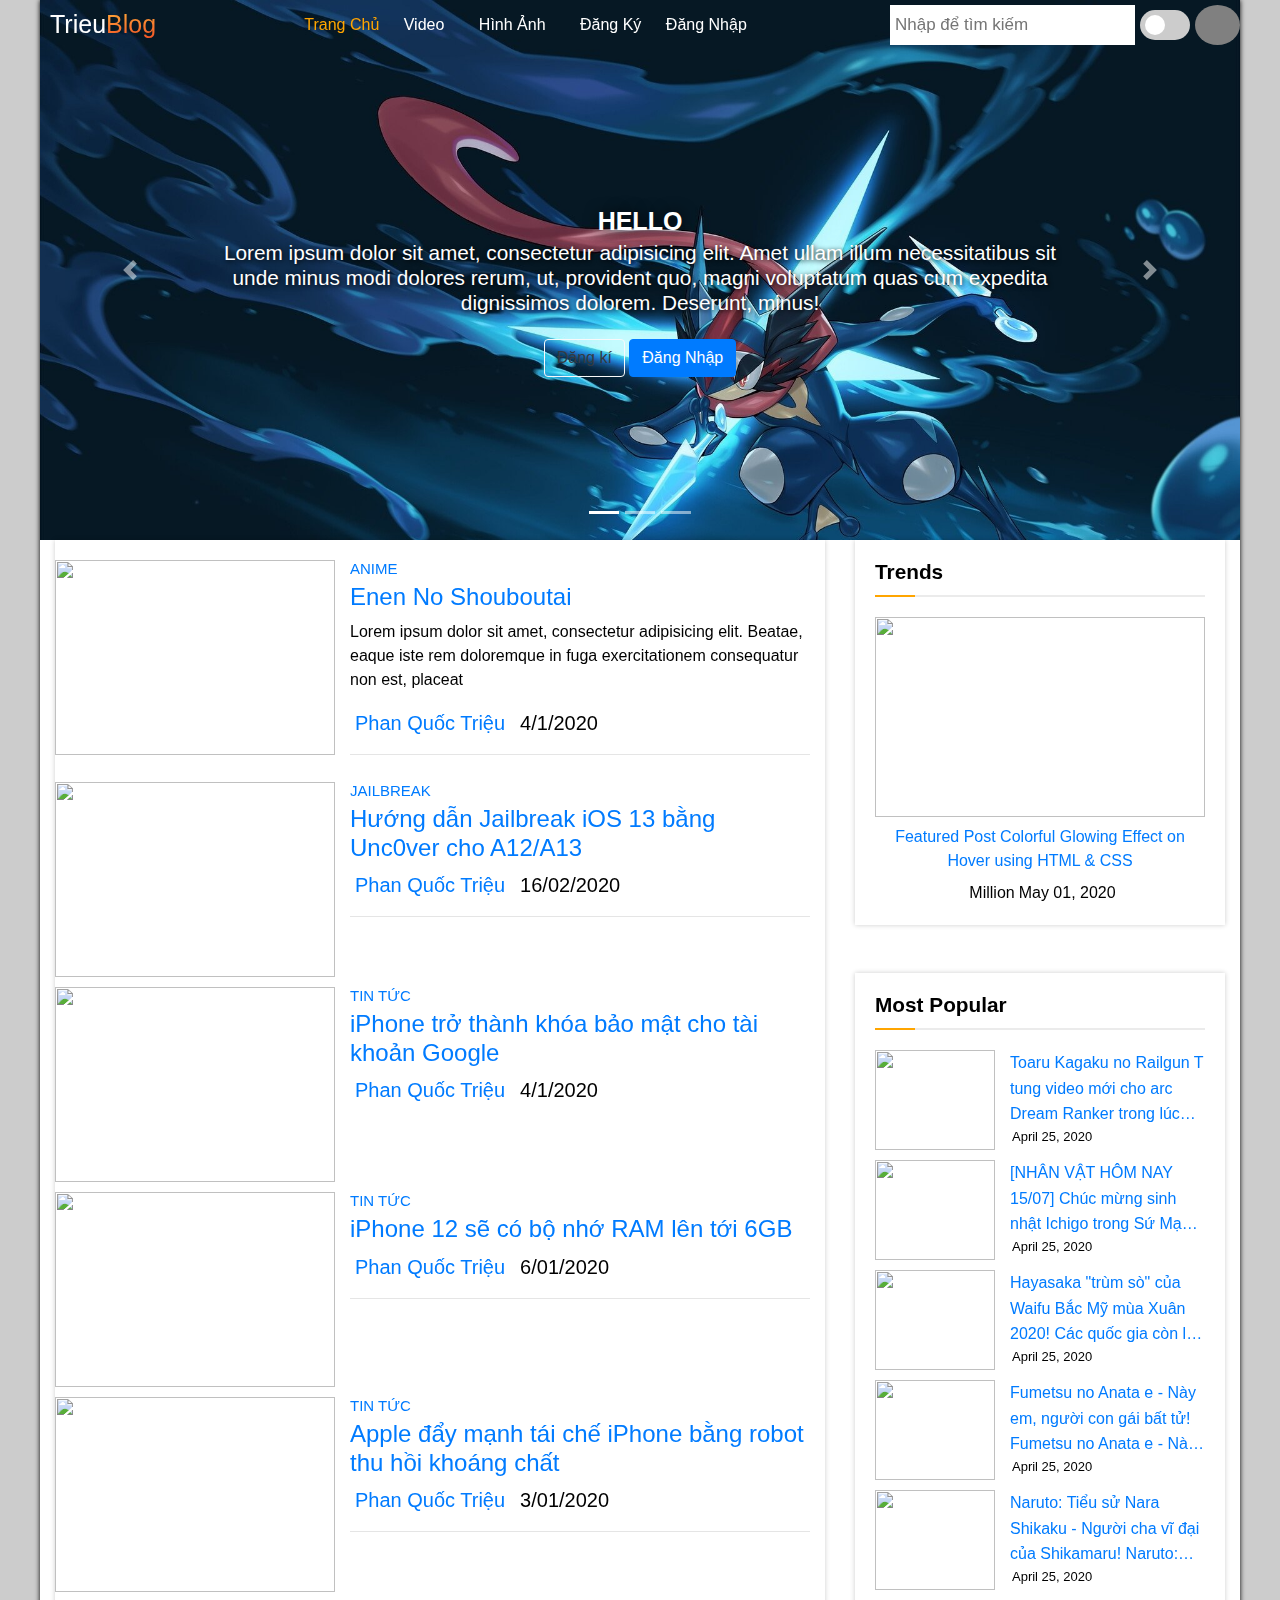
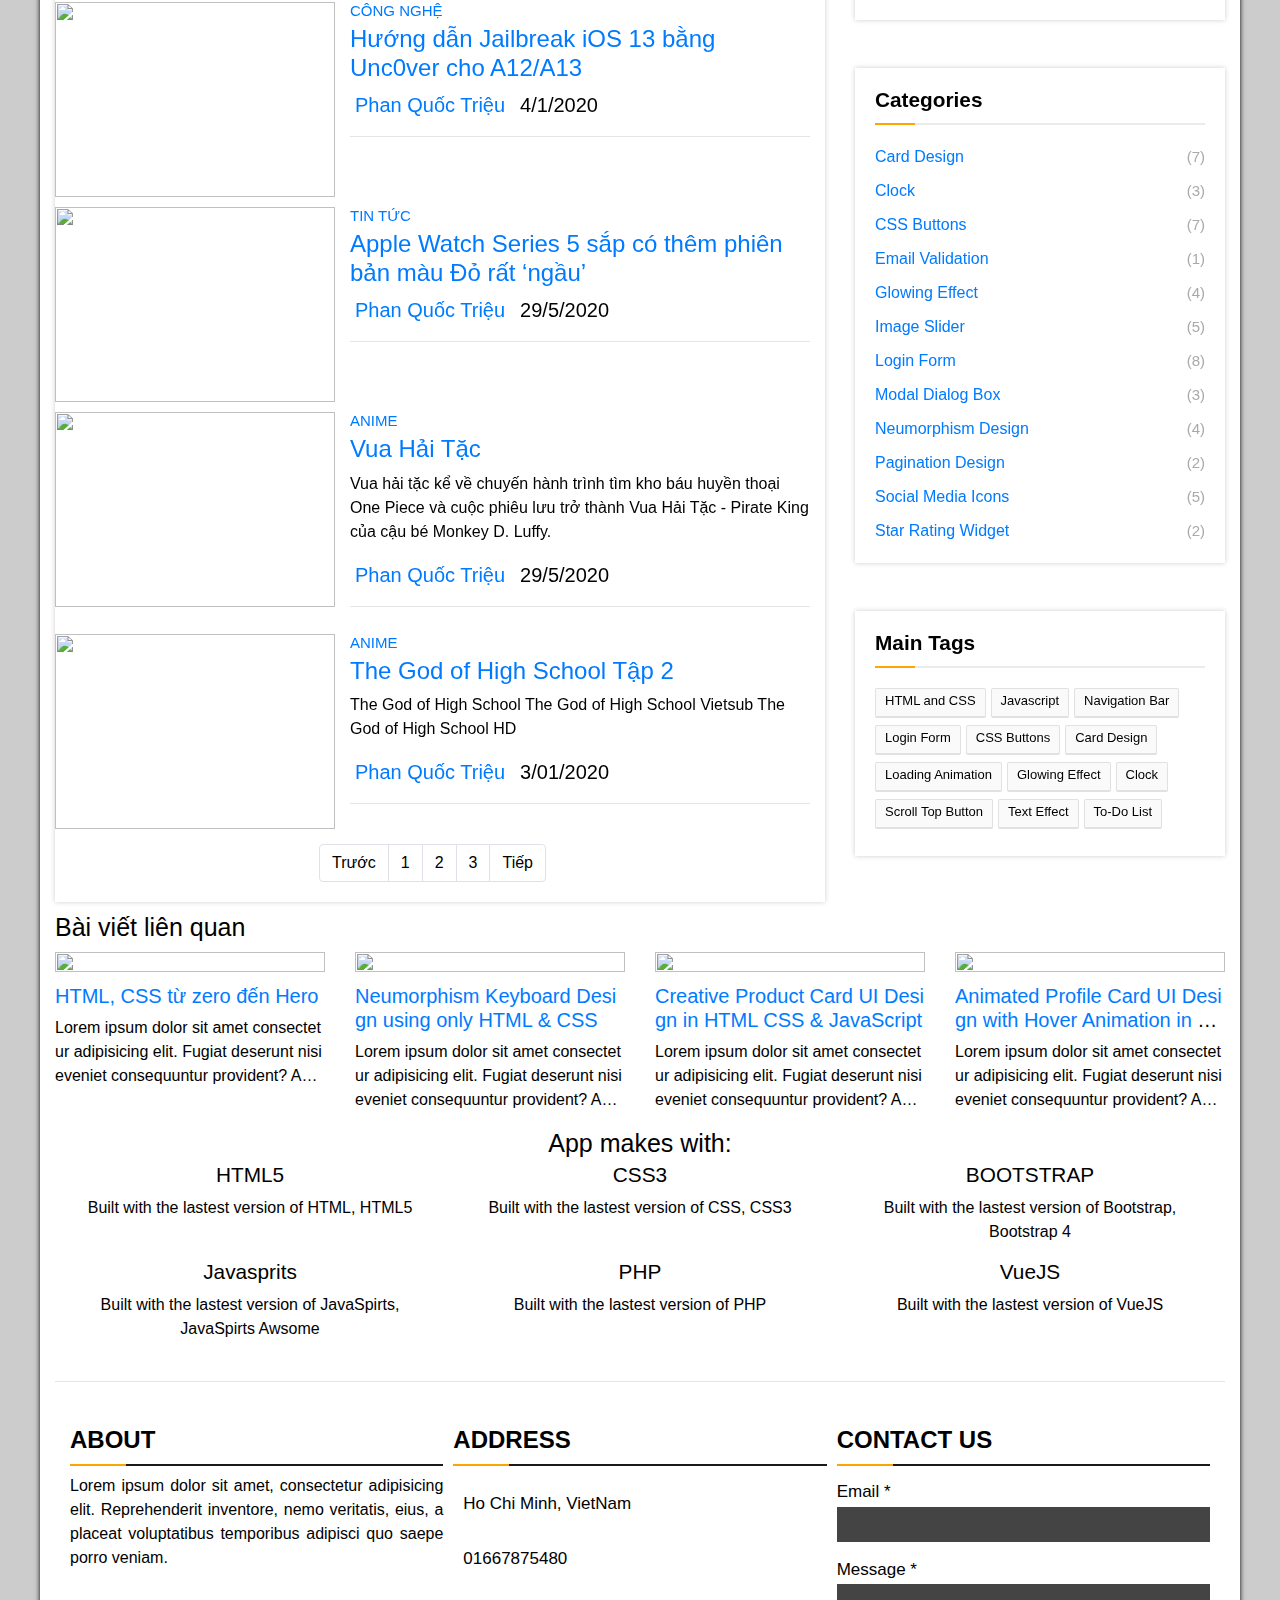
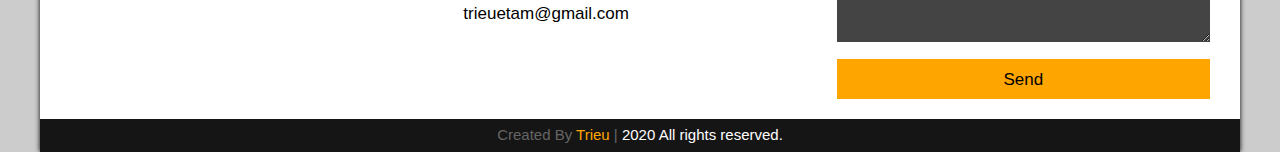
==== index.html @ b8bf903e "Add files via upload" ====
<!DOCTYPE html>
<html lang="en">
<head>
    <meta charset="UTF-8">
    <meta name="viewport" content="width=device-width, initial-scale=1.0">
    <link rel="stylesheet" href="nhap2.css">
    <script
        src="https://code.jquery.com/jquery-3.4.1.js"
        integrity="sha256-WpOohJOqMqqyKL9FccASB9O0KwACQJpFTUBLTYOVvVU="
        crossorigin="anonymous">
    </script>
    <script src="http://kit.fontawesome.com/a076d05399.js"></script>
    <link rel="stylesheet" href="nhap2reposin.css">
    <link rel="stylesheet" href="https://use.fontawesome.com/releases/v5.1.1/css/all.css" integrity="sha384-O8whS3fhG2OnA5Kas0Y9l3cfpmYjapjI0E4theH4iuMD+pLhbf6JI0jIMfYcK3yZ" crossorigin="anonymous">
    <link rel="stylesheet" href="https://maxcdn.bootstrapcdn.com/bootstrap/4.0.0/css/bootstrap.min.css" integrity="sha384-Gn5384xqQ1aoWXA+058RXPxPg6fy4IWvTNh0E263XmFcJlSAwiGgFAW/dAiS6JXm" crossorigin="anonymous">


<script src="http://maxcdn.bootstrapcdn.com/bootstrap/4.0.0/js/bootstrap.min.js"></script>


    <title>Million Web</title>
    <link rel="shortcut icon" type="image/png" href="dola.png"/>
</head>
<body>
            <div class="status-pc">
        <div class="full-pc">
                <a href="index.html" class="logo">Trieu<span class="css-logo">Blog</span></a>

            <div class="vnc">
                <div class="nav">
                    <ul>
                        <li><a class="active" href="#">Trang Chủ</a></li>
                        <li>
                            <a class="des" href="#">Video
                                <i class="fas fa-caret-down"></i>
                            </a>
                                <ul>                  
                                <li><a href="#">Anime</a></li>
                    <li class="none-pd">
                        <a class="ml15px" href="#">Khác
                                  <i class="fas fa-caret-right"></i>
                        </a>
                        <ul>
                            <li><a href="#">Jaibreak</a></li>
                            <li><a href="#">Games</a></li>
                            <li><a href="#">Tin Tức</a></li>
                        </ul>
                    </li>
                                <li><a href="#">Đời Thường</a></li>
                                </ul>
                        </li>
                    <li><a class="des" href="#">Hình Ảnh
                              <i class="fas fa-caret-down"></i>
                            </a>
                              <ul>
                    <li><a href="#">Anime</a></li>
                    <li><a href="#">Beautiful</a></li>

                    <li class="none-pd">
                        <a class="ml15px" href="#">Khác
                                  <i class="fas fa-caret-right"></i>
                        </a>
                        <ul>
                            <li><a href="#">Wallpaper</a></li>
                            <li><a href="#">Natural</a></li>
                            <li><a href="#">Girls</a></li>
                        </ul>
                    </li>
                    </ul>
                    </li>
                    <li><a class="des" href="#">Đăng Ký</a></li>
                    <li><a class="des" href="#">Đăng Nhập</a></li>
                    </ul>
                </div>
        </div> 

            <div class="box1">
                <div class="ip-data">
                  <input type="text" required="" placeholder="Nhập để tìm kiếm">
                  <div class="underline"></div>
                </div>
                <div class="d-flex">
                    <div class="switch d-flex">
                        <div class="toggle-switch" onclick="this.classList.toggle('active')">
                            <div class="inner-circle"></div>
                        </div>
                    </div>
                    <button class="box-user">
                      <i class="fas fa-user"></i>
                    </button>
                </div>

            </div>                   
        </div>

        </div>
    
        
 </div>
<div class="grid">
    <div class="row">
        <div class="go-to-top"><i class="fas fa-arrow-up"></i></div>
        <div class="wrapper">
          <i class="fas fa-times" id="log-click1"></i></li>
          <div class="login-form">
            <div class="login" onclick="login()">
              <div id="login2"></div>
              <span>Đăng Nhập</span>
            </div>
            <div class="register" onclick="register()">
              <span>Đăng Ký</span>
            </div>
          </div>
          <div class="flex">
          <div id="login">

          <div class="box-type">
            <i class="fas fa-info"></i>
          </div>
          <div class="input-data">

            <input type="text" required>
            <div class="underline"></div>
            <label>
              <i class="fas fa-user"></i>
              User Name</label>
          </div>
          <br>
          <div class="input-data">
            <input type="password" required>
            <div class="underline"></div>
            <label>
              <i class="fas fa-lock"></i>
              Password</label>        
          </div>

          <div class="flex-1">
            <label class="flex">
              <input type="checkbox">
              <span class="cell">Ghi nhớ</span>
            </label>
            <a href="#">Quên mật khẩu?</a>
          </div>
          <button class="block">Đăng nhập</button>
          <hr>
          <button class="block bg-fb"><i class="fab fa-facebook-f"></i>Đăng nhập với facebook</button>
          
          <button class="block bg-gg"><i class="fab fa-google-plus-g"></i>Đăng nhập với google</button>
        </div>

    <div id="register">

      <div class="box-type">
        <i class="fas fa-info"></i>
      </div>
      <div class="input-data">

        <input type="text" required>
        <div class="underline"></div>
        <label>
          <i class="fas fa-user"></i>
          User Name</label>
      </div>
      <br>
      <div class="input-data">
        <input type="password" required>
        <div class="underline"></div>
        <label>
          <i class="fas fa-lock"></i>
          Password</label>        
      </div>
<br>
      <div class="input-data">
        <input type="password" required>
        <div class="underline"></div>
        <label>
          <i class="fas fa-lock"></i>
          Nhập lại mật khẩu</label>        
      </div>
      <br>
      <div class="input-data">
        <input type="email" required>
        <div class="underline"></div>
        <label>
          <i class="fas fa-lock"></i>
          Nhập email</label>        
      </div>
        <br>
      <button class="block">Đăng ký</button>

    </div>        
      </div>

  </div>
        <div class="status">
            <div class="btn-1">
                <span class="fas fa-bars xoa"></span>
                <i class="fas fa-outdent xoa"></i>
            </div>
                <a href="index.html" class="logo">Trieu<span class="css-logo">Blog</span></a>

            <div class="d-flex">

                <div class="btn2">
                    <span class="fas fa-search"></span>
                    <!-- <span class="fas fa-users"></span>
                    <span class="fas fa-times"></span> -->
                </div>   
                    <button class="box-user">
                      <i class="fas fa-user"></i>
                    </button>                           
            </div>


            <div class="search">
                <div class="btn-1">
                    <span class="fas fa-bars xoa"></span>
                    <i class="fas fa-outdent xoa"></i>
                </div>
                <div class="nhap">
                    <input type="text" placeholder="Nhập để tìm kiếm">
                    <a href="#"><i class="fas fa-search vn"></i></a>
                </div>

                <span class="fas fa-times form"></span>
            </div>
        </div>
        


        <!-- Het the menu-pc -->

        <div class="dark"></div>
        <nav class="sidebar">
            <div class="text">

                
            </div>
            <ul class="list">
                        <div class="card-view"></div>
                            <h1 style="text-align: center; font-weight: 700; font-size: 18px;">Phan Quốc Triệu</h1>
                <li><span class="list-click" href="#"><i class="fas fa-home"></i> Trang Chủ</span>
                    <i class="fas fa-times x"></i></li>

                <li>
                    <span class="list-click feat-btn" href="#"><i class="fas fa-download"></i> Download
                        <span class="fas fa-caret-down first"></span>                
                    </span>

                    <ul class="childbar">
                        <li><a href="#">Naruto</a></li>
                        <li><a href="#">Doraemon</a></li>
                        <li><a href="#">Pokemon</a></li>
                    </ul>
                </li>

                <li>
                    <span class="list-click serv-btn" href="#"><i class="fas fa-image    "></i> Hình Ảnh
                        <span class="fas fa-caret-down second"></span>
                    </span>
                    <ul class="child2">
                        <li><a href="#">Động Vật</a></li>
                        <li><a href="#">Thiên Nhiên</a></li>
                    </ul>
                </li>
                 <li>
                <span class="list-click d-flex justify-content-between" href="#">
                    <i class="fas fa-moon" style="line-height: 60px; font-weight: 600;"> Darkmode</i> 
                    <div class="switch d-flex">
                        <div class="toggle-switch" onclick="this.classList.toggle('active')">
                            <div class="inner-circle"></div>
                        </div>
                    </div>
                 </span>

                </li>           
                <li><a class="vg" href="#"><i class="fas fa-video    "></i> Video</a></li>
                <li><a class="vg" href="#"><i class="fas fa-phone    "></i> Contact</a></li>
                <li><a class="vg" href="#"><i class="fas fa-info-circle    "></i> Abouts</a></li>


            </ul>
        </nav> 
        

<div id="slides" class="carousel slide" data-ride="carousel">
    <ul class="carousel-indicators">
        <li data-target="#slides" data-slide-to="0" class="active"></li>
        <li data-target="#slides" data-slide-to="1" class=""></li>
        <li data-target="#slides" data-slide-to="2" class=""></li>
    </ul>
    <div class="carousel-inner" style="max-height: 60vh;">
        <div class="carousel-item active">
            <img src="anime2.jpg" alt="" max-height="100%;">
            <div class="carousel-caption">
                <h1 class="display-2" style="font-size: 25px!important;">Hello</h1>
                <h3>Lorem ipsum dolor sit amet, consectetur adipisicing elit. Amet ullam illum necessitatibus sit unde minus modi dolores rerum, ut, provident quo, magni voluptatum quas cum expedita dignissimos dolorem. Deserunt, minus!</h3>
                <button type="button" class="btn btn-outline-light text-dark">Đăng kí</button>
                <button type="button" class="btn btn-primary">Đăng Nhập</button>
            </div>
        </div>
        <div class="carousel-item">
            <img src="anime.jpg" alt="" max-height="100%;">
                <div class="carousel-caption">
                <h1 class="display-2" style="font-size: 25px!important;">world</h1>
                <h3 class="capsion-h3" style="max-height: 55px; overflow: hidden;">Lorem ipsum dolor sit amet, consectetur adipisicing elit. In </h3>
            </div>
        </div>
        <div class="carousel-item">
            <img src="anime3.jpg" alt="" max-height="100%;">
                <div class="carousel-caption">
                <h1 class="display-2" style="font-size: 25px!important;">Hello world</h1>
                <h3 class="capsion-h3" style="max-height: 55px; overflow: hidden;"> ipsum dolor sit amet, consectetur adipis</h3>
            </div>
        </div>
    </div>
    <!--Prev & Next buttons -->
    <a href="#slides" role="button" data-slide="prev" class="carousel-control-prev">
        <span class="carousel-control-prev-icon" aria-hidden="true"></span>
    </a>
    <a href="#slides" role="button" data-slide="next" class="carousel-control-next">
        <span class="carousel-control-next-icon" aria-hidden="true"></span>
    </a>
    <!--End Prev & Next -->
</div>



        <!-- Nội dung phần thân -->
        <div class="row">
            <div class="col-lg-8 col-md-12 col-sm-12">
                <div class="coment">

                    <div class="titi">
                        <a href="index2.html" class="hover-black"><img src="https://i.imacdn.com/ta/2020/07/19/3d89ae51f4615bc5_eb074baeb68648b1_7308515951750034185710.jpg" alt="" class="hai"></a>
                         <span class="title">
                             <a href="#" class="tin-tuc">
                                 <h1 class="notify-content">ANIME</h1>
                             </a>
                             <a href="index2.html" class="content1-1">
                                 <h2>Enen No Shouboutai</h2>
                                 <p>Lorem ipsum dolor sit amet, consectetur adipisicing elit. Beatae, eaque iste rem doloremque in fuga exercitationem consequatur non est, placeat </p>
                             </a>
                             <div class="role">
                                 <div class="user">
                                     <i class="fas fa-user left"></i>
                                     <a href="https://www.facebook.com/funnyket" class="user">Phan Quốc Triệu</a>
                                 </div>   
                                 <div class="time">
                                     <i class="fas fa-clock left"></i>
                                     <span class="time">4/1/2020</span>
                                 </div> 
                             </div>
                             <span class="hr"></span>
                         <hr style="border-bottom: 1px solid rgba(255,255,255,0.1);">
                         </span>

                     </div>
                     <!-- Het noi dung -->
                    <div class="titi">
                        <a href="index2.html" class="hover-black"><img src="https://ftios.vn/wp-content/uploads/2020/01/daisyrobot796x419.jpg" alt="" class="hai"></a>
                         <span class="title">
                             <a href="#" class="tin-tuc">
                                 <h1 class="notify-content">JAILBREAK</h1>
                             </a>
                             <a href="index2.html" class="content1-1">
                                 <h2>Hướng dẫn Jailbreak iOS 13 bằng Unc0ver cho A12/A13</h2>
                             </a>
                             <div class="role">
                                 <div class="user">
                                     <i class="fas fa-user left"></i>
                                     <a href="https://www.facebook.com/funnyket" class="user">Phan Quốc Triệu</a>
                                 </div>   
                                 <div class="time">
                                     <i class="fas fa-clock left"></i>
                                     <span class="time">16/02/2020</span>
                                 </div> 
                             </div>
                             <span class="hr"></span>
                         <hr style="border-bottom: 1px solid rgba(255,255,255,0.1);">
                         </span>

                     </div>
                     <!-- Het noi dung -->
                    <div class="titi">
                        <a href="index2.html" class="hover-black"><img src="https://ftios.vn/wp-content/uploads/2020/01/smart-battery-case_800x450.jpg" alt="" class="hai"></a>
                         <span class="title">
                             <a href="#" class="tin-tuc">
                                 <h1 class="notify-content">TIN TỨC</h1>
                             </a>
                             <a href="index2.html" class="content1-1">
                                 <h2>iPhone trở thành khóa bảo mật cho tài khoản Google</h2>
                             </a>
                             <div class="role">
                                 <div class="user">
                                     <i class="fas fa-user left"></i>
                                     <a href="https://www.facebook.com/funnyket" class="user">Phan Quốc Triệu</a>
                                 </div>   
                                 <div class="time">
                                     <i class="fas fa-clock left"></i>
                                     <span class="time">4/1/2020</span>
                                 </div> 
                             </div>
                             <span class="hr"></span>
                         </span>
                         <hr style="border-bottom: 1px solid rgba(255,255,255,0.1);">                         
                     </div>
                     <!-- Het noi dung -->
                    <div class="titi">
                        <a href="index2.html" class="hover-black"><img src="https://ftios.vn/wp-content/uploads/2020/01/1-_1600x900-800-resize.jpg" alt="" class="hai"></a>
                         <span class="title">
                             <a href="#" class="tin-tuc">
                                 <h1 class="notify-content">TIN TỨC</h1>
                             </a>
                             <a href="index2.html" class="content1-1">
                                 <h2>iPhone 12 sẽ có bộ nhớ RAM lên tới 6GB</h2>
                             </a>
                             <div class="role">
                                 <div class="user">
                                     <i class="fas fa-user left"></i>
                                     <a href="https://www.facebook.com/funnyket" class="user">Phan Quốc Triệu</a>
                                 </div>   
                                 <div class="time">
                                     <i class="fas fa-clock left"></i>
                                     <span class="time">6/01/2020</span>
                                 </div> 
                             </div>
                             <span class="hr"></span>
                         <hr style="border-bottom: 1px solid rgba(255,255,255,0.1);">                             
                         </span>
                     </div>
                     <!-- Het noi dung -->
                    <div class="titi">
                        <a href="index2.html" class="hover-black"><img src="https://ftios.vn/wp-content/uploads/2020/01/iPhone-1.jpg" alt="" class="hai"></a>
                         <span class="title">
                             <a href="#" class="tin-tuc">
                                 <h1 class="notify-content">TIN TỨC</h1>
                             </a>
                             <a href="index2.html" class="content1-1">
                                 <h2>Apple đẩy mạnh tái chế iPhone bằng robot thu hồi khoáng chất</h2>
                             </a>
                             <div class="role">
                                 <div class="user">
                                     <i class="fas fa-user left"></i>
                                     <a href="https://www.facebook.com/funnyket" class="user">Phan Quốc Triệu</a>
                                 </div>   
                                 <div class="time">
                                     <i class="fas fa-clock left"></i>
                                     <span class="time">3/01/2020</span>
                                 </div> 
                             </div>
                             <span class="hr"></span>
                         <hr style="border-bottom: 1px solid rgba(255,255,255,0.1);">                         
                         </span>                         
                     </div>
                     <!-- Het noi dung -->
                    <div class="titi">
                        <a href="index2.html" class="hover-black"><img src="https://ftios.vn/wp-content/uploads/2020/01/2027278.jpg" alt="" class="hai"></a>
                         <span class="title">
                             <a href="#" class="tin-tuc">
                                 <h1 class="notify-content">CÔNG NGHỆ</h1>
                             </a>
                             <a href="index2.html" class="content1-1">
                                 <h2>Hướng dẫn Jailbreak iOS 13 bằng Unc0ver cho A12/A13</h2>
                             </a>
                             <div class="role">
                                 <div class="user">
                                     <i class="fas fa-user left"></i>
                                     <a href="https://www.facebook.com/funnyket" class="user">Phan Quốc Triệu</a>
                                 </div>   
                                 <div class="time">
                                     <i class="fas fa-clock left"></i>
                                     <span class="time">4/1/2020</span>
                                 </div> 
                             </div>
                             <span class="hr"></span>
                         <hr style="border-bottom: 1px solid rgba(255,255,255,0.1);">
                         </span>
                         
                     </div>
                     <!-- Het noi dung -->
                    <div class="titi">
                        <a href="index2.html" class="hover-black"><img src="https://ftios.vn/wp-content/uploads/2019/12/s511_800x651.jpg" alt="" class="hai"></a>
                         <span class="title">
                             <a href="#" class="tin-tuc">
                                 <h1 class="notify-content">TIN TỨC</h1>
                             </a>
                             <a href="index2.html" class="content1-1">
                                 <h2>Apple Watch Series 5 sắp có thêm phiên bản màu Đỏ rất ‘ngầu’</h2>
                             </a>
                             <div class="role">
                                 <div class="user">
                                     <i class="fas fa-user left"></i>
                                     <a href="https://www.facebook.com/funnyket" class="user">Phan Quốc Triệu</a>
                                 </div>   
                                 <div class="time">
                                     <i class="fas fa-clock left"></i>
                                     <span class="time">29/5/2020</span>
                                 </div> 
                             </div>
                             <span class="hr"></span>
                         <hr style="border-bottom: 1px solid rgba(255,255,255,0.1);">
                         </span>   
                    </div>
                     <!-- Het noi dung -->
                    <div class="titi">
                        <a href="index2.html" class="hover-black"><img src="https://i.imacdn.com/vg/2019/07/29/9ebc63fe4e6021ef_f95806a3260e0e8c_5283315644138139185710.jpg" alt="" class="hai"></a>
                         <span class="title">
                             <a href="#" class="tin-tuc">
                                 <h1 class="notify-content">ANIME</h1>
                             </a>
                             <a href="index2.html" class="content1-1">
                                 <h2>Vua Hải Tặc</h2>
                             </a>
                             <p>Vua hải tặc kể về chuyến hành trình tìm kho báu huyền thoại One Piece và cuộc phiêu lưu trở thành Vua Hải Tặc - Pirate King của cậu bé Monkey D. Luffy.</p>                             
                             <div class="role">
                                 <div class="user">
                                     <i class="fas fa-user left"></i>
                                     <a href="https://www.facebook.com/funnyket" class="user">Phan Quốc Triệu</a>
                                 </div>   
                                 <div class="time">
                                     <i class="fas fa-clock left"></i>
                                     <span class="time">29/5/2020</span>
                                 </div> 
                             </div>
                             <span class="hr"></span>
                         <hr style="border-bottom: 1px solid rgba(255,255,255,0.1);">
                         </span>   
                    </div>
                     <!-- Het noi dung -->

                     <!-- Chuyen trang -->
                     <div class="titi">
                        <a href="index2.html" class="hover-black"><img src="https://i.imacdn.com/vg/2020/07/14/ef10347916295342_91e8ad447db3f54c_2619315947254362118684.jpg" alt="" class="hai"></a>
                         <span class="title">
                             <a href="#" class="tin-tuc">
                                 <h1 class="notify-content">ANIME</h1>
                             </a>
                             <a href="index2.html" class="content1-1">
                                 <h2>The God of High School Tập 2</h2>
                             </a>
                             <p>The God of High School The God of High School Vietsub The God of High School HD</p>
                             <div class="role">
                                 <div class="user">
                                     <i class="fas fa-user left" aria-hidden="true"></i>
                                     <a href="https://www.facebook.com/funnyket" class="user">Phan Quốc Triệu</a>
                                 </div>   
                                 <div class="time">
                                     <i class="fas fa-clock left" aria-hidden="true"></i>
                                     <span class="time">3/01/2020</span>
                                 </div> 
                             </div>
                             <span class="hr"></span>
                         <hr style="border-bottom: 1px solid rgba(255,255,255,0.1);">                         
                         </span>
                     </div>
                    <ul class="pagination justify-content-center" style="margin:15px 0">
                      <li class="page-item disabled"><a class="page-link" href="#">Trước</a></li>
                      <li class="page-item"><a class="page-link" href="#">1</a></li>
                      <li class="page-item"><a class="page-link" href="#">2</a></li>
                      <li class="page-item"><a class="page-link" href="#">3</a></li>
                      <li class="page-item"><a class="page-link" href="#">Tiếp</a></li>
                    </ul>
                </div>            
            </div>
            <div class="col-lg-4 none">

                <div class="coment2" style=" width: 100%; height: auto;" >
                    <div class="widget-title">
                        <h3 class="title">Trends</h3>
                    </div>

                    <div class="box-video text-center">
                        <img class="mb-2" src="https://media.moddb.com/images/groups/1/26/25686/image.5.gif" alt="" width="100%" height="200px">
                        <div class="d-block">
                        <a href="#">
                            Featured Post
                            Colorful Glowing Effect on Hover using HTML & CSS
                        </a>
                        <div class="d-flex justify-content-center mt-2">
                            <div class="d-flex">
                                <i class="fas fa-user left" aria-hidden="true"></i>
                                <span>Million</span>                               
                            </div>
                            <div class="d-flex">
                                <i class="fas fa-clock left" aria-hidden="true"></i>
                                <span class="ml-1">May 01, 2020</span>    
                            </div>
                       
                        </div>                            
                        </div>


                    </div>

                </div>

                <div class="mt-5">
                    <div class="coment2" style=" width: 100%; height: auto;" >
                        <div class="widget-title">
                            <h3 class="title">Most Popular</h3>
                        </div>

                        <div class="d-flex" style="margin-bottom: 10px;"><a href="#">
                            <img src="https://i.imacdn.com/ta/2020/07/13/b91d02871ba3e8e7_f186cba0026e3112_6189015946488042129205.jpg" alt="" width="120px" height="100px">
                                <div class="ttc">
                                    Toaru Kagaku no Railgun T tung video mới cho arc Dream Ranker trong lúc chờ đợi ngày phát sóng trở lại!
                                    Toaru Kagaku no Railgun T tung video</a>
                                <div class="d-flex">
                                <i class="fas fa-clock left top-1" aria-hidden="true"></i>
                                        <span style="padding: 2px; font-size: 13px;">April 25, 2020</span>                            
                                </div>

                            </div>
                        </div>
                        <div class="d-flex" style="margin-bottom: 10px;"><a href="#">
                            <img src="https://i.imacdn.com/ta/2020/07/14/320e1d620d041ad6_251d06d606c9850e_4143915947392757185710.jpg" alt="" width="120px" height="100px">
                                <div class="ttc">
                                  [NHÂN VẬT HÔM NAY 15/07] Chúc mừng sinh nhật Ichigo trong Sứ Mạng Thần Chết!
                            [NHÂN VẬT HÔM NAY 15/07] Chúc mừng sinh</a>
                                <div class="d-flex">
                                <i class="fas fa-clock left top-1" aria-hidden="true"></i>
                                        <span style="padding: 2px; font-size: 13px;">April 25, 2020</span>                            
                                </div>

                            </div>
                        </div>
                        <div class="d-flex" style="margin-bottom: 10px;"><a href="#">
                            <img src="https://i.imacdn.com/ta/2020/07/14/2ad0dc903035ac52_b8c991e7c95386c8_4103015947408793185710.jpg" alt="" width="120px" height="100px">
                                <div class="ttc">
                                    Hayasaka "trùm sò" của Waifu Bắc Mỹ mùa Xuân 2020! Các quốc gia còn lại thì sao?
                                     Hayasaka "trùm sò" của Waifu Bắc Mỹ mùa Xuân 2020! Các quốc gia còn lại thì sao?</a>
                                <div class="d-flex">
                                <i class="fas fa-clock left top-1" aria-hidden="true"></i>
                                        <span style="padding: 2px; font-size: 13px;">April 25, 2020</span>                            
                                </div>

                            </div>
                        </div>
                        <div class="d-flex" style="margin-bottom: 10px;"><a href="#">
                            <img src="https://i.imacdn.com/ta/2020/07/13/5ceaaf6d1e147fc4_1ca5c36db8d73735_4741215946503979185710.jpg" alt="" width="120px" height="100px">
                                <div class="ttc">
                                    Fumetsu no Anata e - Này em, người con gái bất tử!
                             Fumetsu no Anata e - Này em, người con gái</a>
                                <div class="d-flex">
                                <i class="fas fa-clock left top-1" aria-hidden="true"></i>
                                        <span style="padding: 2px; font-size: 13px;">April 25, 2020</span>                            
                                </div>

                            </div>
                        </div>
                        <div class="d-flex" style="margin-bottom: 10px;"><a href="#">
                            <img src="https://i.imacdn.com/ta/2020/07/14/5328640b881194b2_3d3aa3210a35e4f2_3582815947401739185710.jpg" alt="" width="120px" height="100px">
                                <div class="ttc">
                                 Naruto: Tiểu sử Nara Shikaku - Người cha vĩ đại của Shikamaru!
                        Naruto: Tiểu sử Nara Shikaku - Người cha vĩ</a>
                                <div class="d-flex">
                                <i class="fas fa-clock left top-1" aria-hidden="true"></i>
                                        <span style="padding: 2px; font-size: 13px;">April 25, 2020</span>                            
                                </div>

                            </div>
                        </div>

                    </div>
                </div>
            <div class="mt-5">
                <div class="coment2" style=" width: 100%; height: auto;" >
                    
                    <div class="widget-title">
                        <h3 class="title">Categories</h3>
                    </div>

                    <div class="widget-content list-label">
                    <ul>
                    <li>
                    <a class="label-name" href="https://www.codingnepalweb.com/search/label/Card%20Design">
                    Card Design<span class="label-count">(7)</span>
                    </a>
                    </li>
                    <li>
                    <a class="label-name" href="https://www.codingnepalweb.com/search/label/Clock">
                    Clock<span class="label-count">(3)</span>
                    </a>
                    </li>
                    <li>
                    <a class="label-name" href="https://www.codingnepalweb.com/search/label/CSS%20Buttons">
                    CSS Buttons<span class="label-count">(7)</span>
                    </a>
                    </li>
                    <li>
                    <a class="label-name" href="https://www.codingnepalweb.com/search/label/Email%20Validation">
                    Email Validation<span class="label-count">(1)</span>
                    </a>
                    </li>
                    <li>
                    <a class="label-name" href="https://www.codingnepalweb.com/search/label/Glowing%20Effect">
                    Glowing Effect<span class="label-count">(4)</span>
                    </a>
                    </li>
                    <li>
                    <a class="label-name" href="https://www.codingnepalweb.com/search/label/Image%20Slider">
                    Image Slider<span class="label-count">(5)</span>
                    </a>
                    </li>
                    <li>
                    <a class="label-name" href="https://www.codingnepalweb.com/search/label/Login%20Form">
                    Login Form<span class="label-count">(8)</span>
                    </a>
                    </li>
                    <li>
                    <a class="label-name" href="https://www.codingnepalweb.com/search/label/Modal%20Dialog%20Box">
                    Modal Dialog Box<span class="label-count">(3)</span>
                    </a>
                    </li>
                    <li>
                    <a class="label-name" href="https://www.codingnepalweb.com/search/label/Neumorphism%20Design">
                    Neumorphism Design<span class="label-count">(4)</span>
                    </a>
                    </li>
                    <li>
                    <a class="label-name" href="https://www.codingnepalweb.com/search/label/Pagination%20Design">
                    Pagination Design<span class="label-count">(2)</span>
                    </a>
                    </li>
                    <li>
                    <a class="label-name" href="https://www.codingnepalweb.com/search/label/Social%20Media%20Icons">
                    Social Media Icons<span class="label-count">(5)</span>
                    </a>
                    </li>
                    <li>
                    <a class="label-name" href="https://www.codingnepalweb.com/search/label/Star%20Rating%20Widget">
                    Star Rating Widget<span class="label-count">(2)</span>
                    </a>
                    </li>
                    </ul>
                    </div>

                </div>
            </div>    
            <div class="mt-5">
                <div class="coment2" style=" width: 100%; height: auto;" >
                    <div class="widget-title">
                        <h3 class="title">Main Tags</h3>
                    </div>

                    <div class="widget-content cloud-label">
                        <ul>
                        <li>
                        <a class="label-name" href="https://www.codingnepalweb.com/search/label/HTML%20and%20CSS">
                        HTML and CSS
                        </a>
                        </li>
                        <li>
                        <a class="label-name" href="https://www.codingnepalweb.com/search/label/Javascript">
                        Javascript
                        </a>
                        </li>
                        <li>
                        <a class="label-name" href="https://www.codingnepalweb.com/search/label/Navigation%20Bar">
                        Navigation Bar
                        </a>
                        </li>
                        <li>
                        <a class="label-name" href="https://www.codingnepalweb.com/search/label/Login%20Form">
                        Login Form
                        </a>
                        </li>
                        <li>
                        <a class="label-name" href="https://www.codingnepalweb.com/search/label/CSS%20Buttons">
                        CSS Buttons
                        </a>
                        </li>
                        <li>
                        <a class="label-name" href="https://www.codingnepalweb.com/search/label/Card%20Design">
                        Card Design
                        </a>
                        </li>
                        <li>
                        <a class="label-name" href="https://www.codingnepalweb.com/search/label/Loading%20Animation">
                        Loading Animation
                        </a>
                        </li>
                        <li>
                        <a class="label-name" href="https://www.codingnepalweb.com/search/label/Glowing%20Effect">
                        Glowing Effect
                        </a>
                        </li>
                        <li>
                        <a class="label-name" href="https://www.codingnepalweb.com/search/label/Clock">
                        Clock
                        </a>
                        </li>
                        <li>
                        <a class="label-name" href="https://www.codingnepalweb.com/search/label/Scroll%20Top%20Button">
                        Scroll Top Button
                        </a>
                        </li>
                        <li>
                        <a class="label-name" href="https://www.codingnepalweb.com/search/label/Text%20Effect">
                        Text Effect
                        </a>
                        </li>
                        <li>
                        <a class="label-name" href="https://www.codingnepalweb.com/search/label/To-Do%20List">
                        To-Do List
                        </a>
                        </li>
                        </ul>
                    </div>

                </div>
            </div>     
            </div>            
        </div>


        <h1 style="padding: 10px 0px 5px 15px; font-size: 25px;">Bài viết liên quan</h1>
        <div class="row">

            <div class="col-xl-3 col-lg-4 col-md-4 col-sm-6">
                <div class="image-effect">
                    <div class="image-effect_hover">
                        <div class="image-effect_test">
                            <div class="effect_test">
                              <a href="#">
                              <img src="https://i.ytimg.com/vi/tAaUbRt6jqM/maxresdefault.jpg" alt="" width="100%;" height="100%;">
                              </a>
                            </div> 
                        </div>      
                        <h5 class="title-card"><a href="#" class="text-b">HTML, CSS từ zero đến Hero</a></h5>
                    </div> 
                    <p class="title-content">Lorem ipsum dolor sit amet consectetur adipisicing elit. Fugiat deserunt nisi eveniet consequuntur provident? Aperiam aut expedita veniam amet?</p>
                </div>
            </div>
            <div class="col-xl-3 col-lg-4 col-md-4 col-sm-6">
                <div class="image-effect">
                    <div class="image-effect_hover">
                        <div class="image-effect_test">
                            <div class="effect_test">
                              <a href="#">
                              <img src="https://1.bp.blogspot.com/-GZQ6qZ0Chsw/XyflLq-i2kI/AAAAAAAAAyY/FPYmBAB6h4AE3oZMlcEEVnShUC8urPZ_wCLcBGAsYHQ/s640/Neumorphism%2BKeyboard%2BDesign%2Busing%2Bonly%2BHTML%2B%2526%2BCSS.webp" alt="" width="100%;" height="100%;">
                              </a>
                            </div> 
                        </div>      
                        <h5 class="title-card"><a href="#" class="text-b">Neumorphism Keyboard Design using only HTML & CSS</a></h5>
                    </div> 
                    <p class="title-content">Lorem ipsum dolor sit amet consectetur adipisicing elit. Fugiat deserunt nisi eveniet consequuntur provident? Aperiam aut expedita veniam amet?</p>
                </div>
            </div>
            <div class="col-xl-3 col-lg-4 col-md-4 col-sm-6">
                <div class="image-effect">
                    <div class="image-effect_hover">
                        <div class="image-effect_test">
                            <div class="effect_test">
                              <a href="#">
                              <img src="https://1.bp.blogspot.com/-UGeTbOD0KJY/Xx-iWkEM6TI/AAAAAAAAAxw/2YURvdLOD-gxu1vUj4PYyvpEysVuGxvIQCLcBGAsYHQ/s640/Creative%2BProduct%2BCard%2BUI%2BDesign%2Bin%2BHTML%2BCSS%2B%2526%2BJavaScript.webp" alt="" width="100%;" height="100%;">
                              </a>
                            </div> 
                        </div>      
                        <h5 class="title-card"><a href="#" class="text-b">Creative Product Card UI Design in HTML CSS & JavaScript</a></h5>
                    </div> 
                    <p class="title-content">Lorem ipsum dolor sit amet consectetur adipisicing elit. Fugiat deserunt nisi eveniet consequuntur provident? Aperiam aut expedita veniam amet?</p>
                </div>
            </div>
            <div class="col-xl-3 col-lg-4 col-md-4 col-sm-6">
                <div class="image-effect">
                    <div class="image-effect_hover">
                        <div class="image-effect_test">
                            <div class="effect_test">
                              <a href="#">
                              <img src="https://1.bp.blogspot.com/-7DNhDInnZ6A/XunPaF27cfI/AAAAAAAAArU/EcLKMsbda1IeK4XXvgtbpIOxDpVjBBb5gCLcBGAsYHQ/s640/Animated%2BProfile%2BCard%2BUI%2BDesign%2Bwith%2BHover%2BAnimation%2Bin%2BHTML%2BCSS%2B%2526%2BJavaScript.webp" alt="" width="100%;" height="100%;">
                              </a>
                            </div> 
                        </div>      
                        <h5 class="title-card"><a href="#" class="text-b">Animated Profile Card UI Design with Hover Animation in HTML CSS & JavaScript</a></h5>
                    </div> 
                    <p class="title-content">Lorem ipsum dolor sit amet consectetur adipisicing elit. Fugiat deserunt nisi eveniet consequuntur provident? Aperiam aut expedita veniam amet?</p>
                </div>
            </div>
        </div>

<div class="container-fluid">   
     <h1 class="text-center" style="font-size: 25px;">App makes with:</h1>
    <div class="row text-center">

         <div class="col-sm-6 col-md-4">
            <i class="fab fa-html5"></i>
            <h3>HTML5</h3>
            <p>Built with the lastest version of HTML, HTML5</p>
         </div>
         <div class="col-sm-6 col-md-4">
            <i class="fab fa-css3"></i>
            <h3>CSS3</h3>
            <p>Built with the lastest version of CSS, CSS3</p>
         </div>
         <div class="col-sm-12 col-md-4">
            <i class="fab fa-bootstrap"></i>
            <h3>BOOTSTRAP</h3>
            <p>Built with the lastest version of Bootstrap, Bootstrap 4</p>
         </div>

         <div class="col-sm-12 col-md-4">
            <i class="fab fa-js"></i><!-- <i class="fab fa-css3"></i> -->
            <h3>Javasprits</h3>
            <p>Built with the lastest version of JavaSpirts, JavaSpirts Awsome</p>
         </div>
         <div class="col-sm-12 col-md-4">
            <i class="fab fa-php"></i><!-- <i class="fab fa-css3"></i> -->
            <h3>PHP</h3>
            <p>Built with the lastest version of PHP</p>
         </div>
         <div class="col-sm-12 col-md-4">
            <i class="fab fa-vuejs"></i>
            <h3>VueJS</h3>
            <p>Built with the lastest version of VueJS</p>
         </div>
    </div>
    <hr class="my-4">
</div>


<!-- chân trang -->
        <footer>
                      <div class="main-content">
                <div class="left box">
                  <h2>
        About</h2>
        <div class="content">
                        <p>
        Lorem ipsum dolor sit amet, consectetur adipisicing elit. Reprehenderit inventore, nemo veritatis, eius, a placeat voluptatibus temporibus adipisci quo saepe porro veniam.
                    </p>
        <div class="social">
                      <a href="https://facebook.com/coding.np"><span class="fab fa-facebook-f"></span></a>
                      <a href="#"><span class="fab fa-twitter"></span></a>
                      <a href="https://instagram.com/coding.np"><span class="fab fa-instagram"></span></a>
                      <a href="https://youtube.com/c/codingnepal"><span class="fab fa-youtube"></span></a>
                    </div>
        </div>
        </div>
        <div class="center box">
                  <h2>
        Address</h2>
        <div class="content">
                    <div class="place">
                      <span class="fas fa-map-marker-alt"></span>
                      <span class="textf">Ho Chi Minh, VietNam</span>
                    </div>
        <div class="phone">
                      <span class="fas fa-phone"></span>
                      <span class="textf">01667875480</span>
                    </div>
        <div class="email">
                      <span class="fas fa-envelope"></span>
                      <span class="textf">trieuetam@gmail.com</span>
                    </div>
        </div>
        </div>
        <div class="right box">
                  <h2>
        Contact us</h2>
        <div class="content">
                    <form action="#">
                      <div class="email">
                        <div class="textf">
        Email *</div>
        <input type="email" required>
                      </div>
        <div class="msg">
                        <div class="textf">
        Message *</div>
     
        <textarea id=".msgForm" rows="2" cols="32" required></textarea>
                      <br />
        <div class="btnsend">
        <button type="submit">Send</button>
                      </div>
        <div class="bottom">

        </div>
        </footer>    
                <center>
                  <span class="credit">Created By <a href="https://youtube.com/c/codingnepal" style="color: var(--mainColor)!important;">Trieu</a> | </span>
                  <span class="far fa-copyright"></span> 2020 All rights reserved.
                </center>
    </div>  
    </div>      
</div>
    <script src="main.js"></script>

</body>
</html>
---- nhap2.css ----
*{
    margin: 0;
    padding: 0;
    user-select: none;
    box-sizing: border-box;
    font-family: 'Segoe UI', Tahoma, Geneva, Verdana, sans-serif;
    text-decoration: none;
    list-style: none;  
    color: var(--colorBlack);
    outline: none!important;
}
html{
    scroll-behavior: smooth;
}
body{
    background: #ccc!important;
    overflow-x: hidden;
    overflow-y: scroll;
}
::-webkit-scrollbar{
    background: #666;
    width: 14px;
}
::-webkit-scrollbar-track{
    box-shadow: inset 0 0 0.9px;
}
::-webkit-scrollbar-thumb{
    background: rgb(56, 56, 56);
}
:root{
    /* Màu chuyển */
    
    /* Giao dien toi */
    --mainColor: orange!important;
    --mainBackground: orange!important;
    --colorWhite: white!important;
    --colorBlack: black!important;
    --backgroundDarkMode: #333!important;
    --backgroundWhite: white!important; 
    --backgroundCustom: #bfbfbf;
    --boxShadowChanges: 0 0 5px rgba(0,0,0,0.2);
}

.darkmode{
    --colorBlack: white;
    --backgroundWhite: black;
    --colorWhite: #333;
    --colorBlack: white;
    --backgroundCustom: #333;
    --boxShadowChanges: 0 0 5px rgba(255,255,255,0.2);
}

.grid{
    max-width: 1200px;
    margin: 0 auto;
    background: var(--colorWhite);
    box-shadow: 0 0 5px rgba(0,0,0,1);
}

h1{
    margin-bottom: 5px!important; 
    line-height: none!important;
}
.notify-content{
  font-size: 15px;
  text-transform: uppercase;
}
.user{
  display: flex;
}
h2{
    font-size: 1.5rem!important;
}
/*a{
  color: var(--colorBlack)!important;
}
a:hover{
  color: rgba(0,0,0,0.5)!important;
}*/
.abc{
    width: 10px;
    height: 10px;
    border-radius: 50%;
}
.top-1{
    padding: 2px 0px 0 0;
    font-size: 13px;
    color: #676767;
}
/*menu mobile & tablet*/
.status{
    display: none;
}
/*Go to top*/
.go-to-top{
  position: fixed;
  display: none;
  z-index: 1001;
  right: 10px;
  bottom: 10px;
  width: 40px;
  margin: 10px;
  height: 40px;
  background: rgba(0,0,0,0.2);
  box-shadow: 1px 1px 2px rgba(0,0,0,0.5);
  border-radius: 50%; 
  cursor: pointer;
}
.go-to-top:hover{
  background: rgba(0,0,0,0.1);
}
i.fas.fa-arrow-up{
    margin: 12px 13px;
}




/*menu pc*/
.status-pc{
    position: fixed;
    z-index: 1000;
    width: 100%;
    height: 50px;
    transition: 0.3s
}
.status-pc.sticky{
  background: #444;
}
.full-pc{
    width: 1200px;
    margin: 0 auto;
    display: flex;
    justify-content: space-between;
    height: 100%;
}
/*Logo*/
@import url(<link href="https://fonts.googleapis.com/css2?family=Pacifico&display=swap" rel="stylesheet">);
.logo{
  color: var(--colorWhite);
  font-size: 25px;
  max-width: 200px;
  height: 50px;
  padding: 6px 10px;
  font-family: 'Pacifico', sans-serif;
  
}

.css-logo {
  font-family: 'Pacifico', sans-serif;
  font-weight:  100;
  text-align: center;
  color: #f35626;
  background-image: -webkit-linear-gradient(92deg, #f35626, #feab3a);
  -webkit-background-clip: text;
  -webkit-text-fill-color: transparent;
  -webkit-animation: hue 10s infinite linear;
}

@-webkit-keyframes hue {
  from {
    -webkit-filter: hue-rotate(0deg);
  }
  to {
    -webkit-filter: hue-rotate(-360deg);
  }
}
/*Hết Logo*/

.botom-o{
    margin-top: -5px!important;
    margin-left: 0px!important;
    margin-right: 5px!important;
    max-width: 115px!important;
}
a.des{
    position: relative;
    color: white;
}
a.des:hover{
    color: white;
}

a.des:before{
  position: absolute;
  content: "";
  width: 0%;
  height: 2px;
  background: var(--mainColor);;
  bottom: 0;
  right: 0;
  transition: all 0.3s ease;
}
a.des:hover:before{
  width: 100%;
  left: 0;
}

ul.list li.items-active a.des,span.emlty{
    display: inline-block;
    padding-left: 10px;
    padding-right: 10px;
    height: 50px;
    line-height: 50px;
}
ul.list li.items a.des
{
    display: inline-block;
    padding-left: 10px;
    padding-right: 10px;
    height: 50px;
    line-height: 50px;
}

i.far.fa-sun{
    font-size: 25px;
    color: white;
    line-height: 50px;
}
i.far.fa-sun:hover{
    color: var(--mainColor);;    
}
#darkmode:hover{
    cursor: pointer;
}

    /*vùng tối*/
    .dark{
        position: fixed;
        background: rgba(0, 0, 0, 0.5);
        width: 100%;
        height: 100%;
        display: none;
        color: #ccc;
        z-index: 1;
        display: none;
    }
    .on{
        display: block;
    }
/*thanh tim kiem pc*/

.box1{
    width: 350px;
    height: 40px;
    display: flex;
    margin: 5px 0px 5px 5px;
}


.box1 .ip-data{
  width: 100%;
  position: relative;
  display: flex;
}
.ip-data:hover{
    transition: 0.3s;
    box-shadow: 0px 0px 10px rgba(0,0,0,0.5);
}
.box1 .ip-data input{
  height: 100%;
  width: 100%;
  border: none;
  padding: 0 5px;
  outline: none;
  font-size: 17px;
}

.ip-data input:focus ~ label,
.ip-data input:valid ~ label{
  transform: translateY(-20px);
  font-size: 15px;
  color: #4158d0;
}
.box1 .ip-data label{
  position: absolute;
  bottom: 10px;
  left: 0;
  color: grey;
  pointer-events: none;
  transition: all 0.3s ease;
}
.ip-data .underline{
  position: absolute;
  height: 3px;
  width: 100%;
  bottom: 0;
}
.ip-data .underline:before{
  position: absolute;
  content: "";
  height: 100%;
  width: 100%;
  background: var(--mainColor);;
  transform: scaleX(0);
  transform-origin: center;
  transition: transform 0.5s ease;
}
.ip-data input:focus ~ .underline:before,
.ip-data input:valid ~ .underline:before{
  transform: scaleX(1);
}

.box-user{
  width: 45px;
  height: 40px;
  border-radius: 50%;
  background: gray;
  margin-left: 5px;
  outline: none;
  border: none;
}
.box-user:hover{
  background: rgba(255,255,255,0.1);
  cursor: pointer;
}
.box-user i{
  color: white;
  padding: 0 5px;
  font-size: 17px!important;
}

/*css cho .menu*/

.nav{
  height: 50px;
  width: 100%;
}
.nav ul{
    line-height: 50px;
    font-style: 18px;
}
.nav ul li{
  display: inline-block;
  padding: 0 10px;
}
.nav ul li .fas{
    margin: 0 5px;
    color: white;
}
.nav ul li a{
  color: white;
  align-items: center;
  transition: .3s;
  color: white!important;
}
.nav ul li a:hover,
.nav ul li a.active{
  color: var(--mainColor)!important;
}
.nav ul ul{
  position: absolute;
  top: 85px;
  opacity: 0;
  visibility: hidden;
}
.nav ul li:hover > ul{
  top: 50px;
  opacity: 1;
  visibility: visible;
  transition: .3s linear; 
}
.nav ul ul li{
  width: 150px;
  display: list-item;
  position: relative;
  background-color: #444;
  border-bottom: 1px solid rgba(255,255,255,0.1);
  border-top: none;
}
/*.nav ul ul li a{
  line-height: 40px;
}*/
.none-pd{
    padding: 0px!important;

}
.ml15px{
    padding: 0 0 0 10px;
}
.nav ul ul ul{
  border-top: none;
}
.nav ul ul ul li{
  position: relative;
  top: -50.7px;
  left: 150px;
}

.nav ul ul li a i{
  margin-left: 45px;
}


/*Menu mobile*/
.sidebar{
    display: none;
    position: fixed;
    z-index: 6;
    top: 50px;
    width: 350px;
    height: 100%;
    overflow-y: scroll;
    left: -900px;
    background: var(--backgroundCustom);
    transition: left 0.4s ease;
    box-shadow: 0 0 15px 0 rgba(0, 0, 0, 0.5);
}
.sidebar.active{
    left: 0px;
}

i.x{
    color: var(--colorBlack);
    position: absolute; 
    top: 18px;
    right: 20px;
    font-size: 25px;
    cursor: pointer;
}

i.x:hover{
    color: var(--mainColor);;
}


.text{
    font-size: 25px;
    font-weight: 600;
    line-height: 60px;
    background: rgba(41, 41, 41, 0.5);
    letter-spacing: 2px;
    color: white;
}
nav ul{
    width: 100%;
    height: 100%;
    list-style: none;
}


nav ul li .list-click,
.list li a.vg{
    position: relative;
    color: var(--colorBlack);
    text-decoration: none;
    font-size: 20px;
    font-weight: 500;
    cursor: pointer;
    display: block;
    width: 100%;
    line-height: 60px;
    padding-left: 30px;
    border-bottom: 1px solid rgba(255,255,255,0.1);
}
nav ul li .list-click:hover,
.list li a.vg:hover{
    color: var(--mainColor);;
    background: rgba(0,0,0,0.5);
    border-left-color: var(--mainColor);;
    text-decoration: none;
}
nav ul li.acc{
    color: var(--mainColor);;

}
nav ul ul.childbar,
nav ul ul.child2{
    position: static;
    display: none;
}
ul.childbar.active{
    display: block;
}
ul.child2.active2{
    display: block;
}
nav ul ul li{
    line-height: 42px; 
    border-bottom: none;
}
nav ul ul li a{
    position: relative;
    color: var(--colorBlack);
    text-decoration: none;
    font-size: 17px;
    font-weight: 400;
    display: block;
    width: 100%;
    line-height: 60px;
    padding-left: 40px;
    border-left: 3px solid transparent;
    border-bottom: 1px solid rgba(255,255,255,0.1);
}

nav ul ul li a:hover{
    color: var(--mainColor);;
    background: rgb(77, 76, 76);
}
ul.list li .list-click span{
    position: absolute; 
    top: 50%;
    right: 20px;
    transform: translateY(-50%);
    font-size: 25px;
    transition: 0.5s;
}
ul.list li .list-click span.rotate{
    transform: translateY(-50%) rotate(180deg);
}

.ttc{
    display: block;
    padding: 0 0 0 15px;
}
.ttc a{
    line-height: 1.6rem;
    height: 4.7rem;
    overflow: hidden;
    display: block;
    display: -webkit-box;
    -webkit-box-orient: vertical;
    -webkit-line-clamp: 3;
}
.d-flex h6{
    padding: 2px;
}
/*Nội dung phần thân*/
.coment{
    height: auto;
    padding: 20px 15px 5px 0px;
    box-shadow: var(--boxShadowChanges);
}
.coment2{
    padding: 20px;
    box-shadow: var(--boxShadowChanges);
}
.widget-title{
    position: relative;
    width: 100%;
    line-height: 1;
    padding: 0 0 35px;
    margin: 0 0 20px;
    border-bottom: 2px solid #ebebeb;
}
.widget-title > h3 {
    float: left;
    font-size: 18px;
    color: var(--colorBlack);
    font-weight: 700;
    margin: 0;
}
.widget-title:after {
    content: '';
    position: absolute;
    left: 0;
    bottom: 0;
    width: 40px;
    height: 2px;
    background-color: var(--mainColor);;
    margin: 0 0 -2px;
}
.widget-content {
    width: 100%;
    padding: 0;
    margin: 0;
}
.list-label ul{
    margin: 0;
}
.list-label li{
    position: relative;
    display: block;
    margin: 10px 0; 
}
.list-label li:first-child a{
    padding: 0 0 5px;
}.list-label li:last-child{
    margin: 10px 0 0 0;
}
.list-label .label-count{
    float: right;
    font-size: 15px;
    color: #aaaaaa;
    text-decoration: none;
    margin: 1px 0 0 5px;
}
.cloud-label ul{
    display: flex;
    flex-wrap: wrap;
    margin-bottom: 0; 
}
.cloud-label li {
    position: relative;
    display: flex;
    margin: 0 5px 7px 0;
}
.cloud-label li a {
    display: block;
    height: 30px;
    background-color: rgba(155,155,155,0.05);
    color: var(--colorBlack);
    font-size: 13px;
    line-height: 23px;
    font-weight: 400;
    padding: 0 9px;
    border: 1px solid rgba(0,0,0,.1);
    border-bottom-width: 2px;
    border-radius: 2px;
}
.cloud-label li a:hover{
    color: black;
}
.titi{
    display: flex;
    width: 100%;
    height: auto;
    margin: 10px auto;
    position: relative;
}
.titi:first-child{
    margin: 0!important;
}


img.hai{
    width: 280px;
    height: 195px;

}
.titi a.hover-black:hover::after{
    content: "";
    width: 280px;
    height: 195px;   
    background: rgba(0,0,0,0.5);
    left: 0;
    right: 0;
    position: absolute;
}

span.title{
    width: 100%;
    height: 100%;
    margin-left: 15px;
}
a.trang1{
    width: 50px;
    height: 50px;
    border-radius: 50%;
    background: rgb(156, 102, 0);
    color: white;
    margin-right: 10px;
    margin-left: 10px;
}
a{
    text-decoration: none!important;
}
.role{
    display: flex;
    font-size: 20px;
}

.time{
    display: inline-flex;
    margin-left: 5px;
    color: var(--colorBlack);
}


i.fas.fa-user.left,
i.fas.fa-clock.left
{
    margin: 5px 0 0 0px;
    font-size: 20px;
}
span.time{
    padding: 0 5px 0 5px;
}
h2 {
    font-size: 30px;
}


/*chuyentrang*/


/*css cho trang thứ 2*/
.header{
    width: 80%;
    margin: auto;
    padding: 30px;
    border: 1px solid rgba(255, 255, 255, 0.678);
    border-top: none;
    background: rgba(0, 0, 0, 0.5);
}
.header .news{
    background: rgba(0, 0, 0, 0.5);
    border-radius: 30px;
    padding: 20px;
    text-align: center;
}

a.new h1.title{
    color: var(--mainColor);;
}
a.new h1.new-title{
    color: white;
}
.cen{
    margin-top: 5px;
    justify-content: center;
}
p.to{
    font-size: 30px;
    color: var(--mainColor);;
}
.botom{
    margin-top: 20px;
    border-bottom: 1px solid white;
}
img.pic{
    width: 100%;
    margin-top: 20px;
    height: auto;
}
p.nho{
    font-size: 25px;
    color: white;
}
ul.boder{
    padding: 10px 50px;
    background: white;
    box-shadow: 0 0 16px -1px rgba(0,0,0,.2);
    border-radius: 10px;
    font-size: 25px;
    margin-top: 20px;
}
ul.boder li.bro{
    padding: 0 10px;
    list-style: square;
}
.endtask{
    background: white;
    padding: 5px;
    border-radius: 10px;
    float: right;
    font-size: 20px;
    box-shadow: 0 0 16px -1px rgba(0,0,0,.2);
}
span.tag{
    font-size: 30px;
    color: var(--mainColor);;
}
a.vien{
    padding: 10px;
    border-radius: 10px;
    background: rgba(0, 0, 0, 0.5);
    margin: 10px 0 50px 0;
    color: var(--mainColor);;
}
.cach{
    margin: 20px 0;
}

.black{
    border-bottom:1px solid black!important;
}



/*Footer*/

.content1{
  position: relative;
  margin: 130px auto;
  padding: 0 20px;
}
.content1 .textf{
  font-size: 2.5rem;
  font-weight: 600;
  color: #202020;
}
.content1 .p{
  font-size: 2.1875rem;
  font-weight: 600;
  color: #202020;
}
footer{
  width: 100%;
  background: var(--colorWhite);
}
.main-content{
    display: flex;
    margin: auto;
    max-width: 1235px;
    color: var(--colorBlack);
    padding: 10px 30px;
}
.main-content .box{
  flex-basis: 50%;
  padding: 10px 0;
}
.center.box{
    margin: 0 10px;
}
.box h2{
  font-size: 1.125rem;
  font-weight: 600;
  text-transform: uppercase;
}
.box .content{
  margin: 20px 0 0 0;
  position: relative;
}
.box .content:before{
  position: absolute;
  content: '';
  top: -10px;
  height: 2px;
  width: 100%;
  background: #1a1a1a;
}
.box .content:after{
  position: absolute;
  content: '';
  height: 2px;
  width: 15%;
  background: var(--mainColor);;
  top: -10px;
}
.left .content p{
  text-align: justify;
}
.left .content .social{
  margin: 20px 0 0 0;
}
.left .content .social a{
  padding: 0 2px;
  color: white;
}
.left .content .social a span{
  height: 40px;
  width: 40px;
  line-height: 40px;
  text-align: center;
  font-size: 18px;
  border-radius: 5px;
  transition: 0.3s;
}
span.fab.fa-facebook-f{
  background-color: #4267B2;
}
span.fab.fa-twitter{
  background-color: #1DA1F2;
}
span.fab.fa-instagram{
  background: #f09433; 
  background: -moz-linear-gradient(45deg, #f09433 0%, #e6683c 25%, #dc2743 50%, #cc2366 75%, #bc1888 100%); 
  background: -webkit-linear-gradient(45deg, #f09433 0%,#e6683c 25%,#dc2743 50%,#cc2366 75%,#bc1888 100%); 
  background: linear-gradient(45deg, #f09433 0%,#e6683c 25%,#dc2743 50%,#cc2366 75%,#bc1888 100%); 
  filter: progid:DXImageTransform.Microsoft.gradient( startColorstr='#f09433', endColorstr='#bc1888',GradientType=1 );
}
span.fab.fa-youtube{
  background-color: red;
}
.left .content .social a span:hover{
  background: var(--mainColor);;
}
.center .content .fas{
  font-size: 1.4375rem;
  height: 45px;
  width: 45px;
  line-height: 45px;
  text-align: center;
  border-radius: 50%;
  transition: 0.3s;
  cursor: pointer;
}

span.fas.fa-map-marker-alt{
  background-color: #007bff;
}
span.fas.fa-phone{
  background-color: #28a745;
}
span.fas.fa-envelope{
  background-color: #dc3545;
}
.center .content .fas:hover{
  background: var(--mainColor);;
}
.center .content .textf{
  font-size: 1.0625rem;
  font-weight: 500;
  padding-left: 10px;
}

.place,
.phone,
.email{
  padding: 5px 0;
}

.right form .textf{
  font-size: 1.0625rem;
  margin-bottom: 2px;
  color: var(--colorBlack);
}
.right form .msg{
  margin-top: 10px;
}
.right form input, .right form .msgForm{
  width: 100%;
  font-size: 1.0625rem;
  background: #444;
  padding:0 5px;
  outline: none;
  border: none;
  color: white;
}
.right form input:focus,
.right form .msgForm:focus{
  outline-color: #3498db;
}
.right form input{
  height: 35px;
}
.right form .btnsend{
  margin-top: 10px;
}
.right form .btnsend button{
  height: 40px;
  width: 100%;
  border: none;
  outline: none;
  background: var(--mainColor);;
  font-size: 1.0625rem;
  font-weight: 500;
  cursor: pointer;
  transition: .3s;
}
.right form .btnsend button:hover{
  background: #c37e00;
}
center{
  padding: 5px;
  font-size: 0.9375rem;
  background: #151515;
  color: white;
  width: 100%;
  margin: 0 auto;
}
center span{
  color: #656565;
}
center a{
  color: var(--mainColor);;
  text-decoration: none;
}
center a:hover{
  text-decoration: underline;
}
textarea{
    padding: 5px;
    color: white;
    background-color: #444;
    font-size: 18px;
    align-items: center;
    outline: none;
    border: none;
    width: 100%;
}
@media screen and (max-width: 900px) {
  footer{
    position: relative;
    bottom: 0px;
  }
  .main-content{
    flex-wrap: wrap;
    flex-direction: column;
  }
  .main-content .box{
    margin: 5px 0;
  }
}

a.page-link{
  color: black!important;
}

.social{
    text-align: center;
}

/*Footer*/
.row{
    margin-left: auto!important;
    margin-right: auto!important;
}

.carousel-inner img{
    width: 100%;
    height: 100%;
}
.carousel-caption{
    bottom: none!important;
    top: 25%;
    height: 100px;
}
.carousel-caption h1{
    text-shadow: 1px 1px 15px #000;
    text-transform: uppercase;
    font-weight: 700;
}
.carousel-caption h3{
    text-shadow: 1px 1px 5px #000;
    padding-bottom: 1rem;
}

.jumbotron{
    padding: 1rem!important;
    border-right: 0;
}
i.fab.fa-html5{
  color: orange;
}
i.fab.fa-css3{
  color: #3aa5a5;
}
i.fab.fa-bootstrap{
  color: #924792;
}
i.fab.fa-html5,
i.fab.fa-css3,
i.fab.fa-bootstrap
{
  font-size: 50px;
}


i.fab.fa-js{
    color: orange;
    width: 50px;
    font-size: 50px;
}
i.fab.fa-php,
i.fab.fa-vuejs{
    font-size: 60px;
    color: green;
}
h3{
    line-height: none;
    font-size: 1.3rem!important; 
}

.switch{
  align-items: center;
  margin: 0 0 0 5px;
}
.toggle-switch{
    width: 50px;
    height: 30px;
    background: #ccc;
    border-radius: 30px;
    padding: 5px;
    cursor: pointer;
    transition: all 300ms ease-in-out;
}
.toggle-switch > .inner-circle{
    width: 20px;
    height: 20px;
    background: #fff;
    border-radius: 50%;
    transition: all 300ms ease-in-out;
}
.toggle-switch.active{
    background: var(--mainColor);
}
.toggle-switch.active > .inner-circle{
    margin-left: 20px;
}



.box-type{
  width: 100px;
  height: 100px;
  border-radius: 50%;
  background: var(--mainColor);
  display: flex;
  justify-content: center;
  margin: 20px auto;
}
.box-type i{
  font-size: 50px;
  line-height: 90px;
  color: var(--colorWhite);
}
hr {
  border-bottom: 1px solid rgba(0,0,0,0.1);
  margin: 20px 0;
}

i#log-click1 {
    top: 5px!important;
    left: 10px!important;
    color: var(--colorBlack);
    position: absolute;
    font-size: 25px;
    cursor: pointer;
}
i#log-click1:hover{
  color: var(--mainColor);
}
.wrapper{
  position: fixed;
  z-index: 2;
  width: 450px;
  height: 100%;
  margin-top: 50px;
  background: var(--colorWhite);
  padding: 30px;
  right: -100%;
  top: 0;
  transition: right 0.4s ease;
  overflow-x: hidden;
  box-shadow: 0px 0px 10px rgba(0,0,0,0.1);
  line-height: 30px;
  
}
.ledsd{
  right: 0;

}
.wrapper .input-data{
  height: 40px;
  width: 100%;
  position: relative;
}
.wrapper .input-data input{
  height: 100%;
  width: 100%;
  background: transparent;
  border: none;
  font-size: 17px;
  border-bottom: 2px solid silver;
}
.input-data input:focus ~ label,
.input-data input:valid ~ label{
  transform: translateY(-20px);
  font-size: 15px;
  color: #4158d0;
}
.wrapper .input-data label{
  position: absolute;
  bottom: 10px;
  left: 0;
  color: grey;
  pointer-events: none;
  transition: all 0.3s ease;
}
.input-data .underline{
  position: absolute;
  height: 2px;
  width: 100%;
  bottom: 0;
}
.input-data .underline:before{
  position: absolute;
  content: "";
  height: 100%;
  width: 100%;
  background: #4158d0;
  transform: scaleX(0);
  transform-origin: center;
  transition: transform 0.3s ease;
}
.input-data input:focus ~ .underline:before,
.input-data input:valid ~ .underline:before{
  transform: scaleX(1);
}
.flex-1{
  display: flex;
    justify-content: space-between;
    margin-top: 10px;
    margin-bottom: 15px;
}
label{
  display: flex;
}
input[type="checkbox"]{
  margin-top: 10px;
}
.cell{
  padding: 0 10px;
}
i.fab.fa-facebook-f,
i.fab.fa-google-plus-g {
  float: left;
  clear: both;
  font-size: 17px;
  padding: 10px;
}
.block{
  display: block;
  margin: 0 auto;
  width: 100%;
  margin-top: 10px;
  cursor: pointer;
  height: 35px;
  margin-bottom: 15px;
  border: none;
  background: var(--mainColor);
}
.block:hover{
  background: #c17d00; 
}
i.fas.fa-user,
i.fas.fa-lock{
  padding-right: 5px;
  font-size: 15px;
}
.login-form{
  display: flex;
}
#login2{
    border-bottom: 2px solid var(--colorBlack);  
    position: relative;
    z-index: 1;
    top: 32px;
    transition: left 0.4s ease;
}
.pad{
  padding: 0 5px;
}
.bg-fb{
  background : #3f48cc;
}
.bg-gg{
  background: #C23321;
}
.login,.register{
    position: relative;
    margin: 0 10px;
    width: 50%;
    text-align: center;
    cursor: pointer;
    background: var(--mainColor);
}
.flex{
  display: flex;
}
#login{
    top: 85px;
    position: absolute;
    left: 10%;
    width: 80%;
    transition: 0.5s;
}
#register{
  top: 85px;
  position: absolute;
  right: -100%;
  width: 80%;
  transition: 0.5s;
}

/*Hover images effect*/
        .title-card{
          max-height: 50px;
          overflow: hidden;
          margin-top: 5px;
          display: -webkit-box;
          -webkit-box-orient: vertical;
          -webkit-line-clamp: 2;
        }
        .title-content{
          overflow: hidden;
          margin-top: 5px;
          display: -webkit-box;
          -webkit-box-orient: vertical;
          -webkit-line-clamp: 3;
        }
        .image-effect{
          width: auto; 
          flex-wrap: wrap;
          height: auto;
          word-break: break-all;         
        }

        .image-effect_hover:hover > h5 .text-b{
          color: orange!important ;
        }
        .image-effect_test{
          overflow: hidden;
          cursor: pointer;
          width: 100%;
          height: auto;
        }
        .effect_test{
          -webkit-animation: scaledown .4s ease;
          animation: scaledown .4s linear;
          animation-fill-mode: forwards;
          transform-origin: 50% 50%;
          height: 100%;
        }
        .effect_test:hover{
          z-index: 100;
          -webkit-animation: scale .4s ease;
          animation: scale 0.4s linear;
          animation-fill-mode: forwards;
          transform-origin: 50% 50% ;
        }

        @keyframes scaledown{
          0%{
            -webkit-transform: scale(1.1);
            transform: scale(1.1);
          }
          100%{
            -webkit-transform: scale(1.0);
            transform: scale(1.0);
          }
        } 

        @keyframes scale{
          0%{
            transform: scale(1);
            -webkit-transform: scale(1);
          }
          100%{
            transform: scale(1.1);
            -webkit-transform: scale(1.1);
          }
        } 
/*Hover images effect*/
---- nhap2reposin.css ----
:root{
    /* Màu chuyển */
    
    /* Giao dien toi */
    --mainColor: orange!important;
    --mainBackground: orange!important;
    --colorWhite: white!important;
    --colorBlack: black!important;
    --backgroundDarkMode: #333!important;
    --backgroundWhite: white!important; 
    --backgroundCustom: #bfbfbf;
}

/* Mobile & Tablet */
@media (max-width: 992px){
    .carousel-caption{
        margin-top: 0;
    }
    .titi a.hover-black:hover::after{
        display: none;
    }
    .x1{
        width: 100%;
    }
    .none{
        display: none!important;
    }
    .status-pc{
        display: none;
    }

    ::-webkit-scrollbar{
        display: none;
    }
    ::-webkit-scrollbar-track{
        display: none;
    }
    ::-webkit-scrollbar-thumb{
        display: none;
    }

    .sidebar{
        display: block;
    }



    
/*navbar (Menu chính)*/
.status{
    position: fixed;
    z-index: 1000;
    top: 0;
    width: 100%;
    height: 50px;
    background: #444;
    display: flex;
    padding: 5px;
    justify-content: space-between;
    box-shadow: 0 0 10px 0 rgba(0, 0, 0, 0.5);
}

.btn-1{
    background: transparent;
    display: flex;
    align-items: center;
    justify-content: center;
    height: 40px;
    width: 40px;
    padding: 5px 10px;
    font-size: 25px;
    text-align: center;
    cursor: pointer;
    transition: left 0.4s ease;
}
.btn-1:hover{
    color: orange;
}

span.xoa{
    display: block;
    color: #ccc;
}
span.xoa.v{
    display: none;
}
i.xoa{
    display: none;
}
i.xoa.y{
    display: block;
    color: #ccc;
}



.btn2{
    display: flex;
    background: transparent;
    align-items: center;
    font-size: 25px;
    width: 40px;
    height: 40px;
    cursor: pointer;
    justify-content: center;
}
.btn2 span{
    padding: 0 10px;
    color: #ccc;
}
.btn2:hover{
    color: orange;
}

.search{
    top: -300px;
    left: 0;
    position: absolute;
    background: #3b3b3b;
    width: 100%;
    height: 51px;
    padding: 5px;
    display: flex;
    justify-content: space-between;
    align-items: center;
    transition: top 0.4s ease;
}
.search.down{
    top: -1px;
}
.nhap{
    display: flex;
    width: 95%;
}
i.vn{
    margin-left: -35px;
    color: #666;
    margin-top: 16px;
    font-size: 20px;
    cursor: pointer;
    position: absolute;
}
.search input{
    padding: 10px 35px 10px 10px;
    border: none;
    color: black;
    outline: none;
    width: 100%;
    font-size: 20px;
    margin: 0 5px;
    margin-top: 2.5px;
}
span.form{
    background: transparent;
    align-items: center;
    font-size: 25px;
    color: #ccc;
    cursor: pointer;
    padding: 5px 10px;
}
span.form:hover{
    color: orange;
}

    .carousel-indicators{
        display: none!important;
    }

    ul.d-flex.justify-content-center.mt-3{
        display: block!important;
    }
    li.d-flex.mr-3,
    li.d-flex{
        justify-content: center;
    }
    .container{
        max-width: none!important;
    }
    .big-node{
        font-size: 30px;
        padding: 0 10px;
    }


    /*card view*/
    .card-view{
    max-width: 100px;height: 100px;
    background: url(https://scontent-xsp1-2.xx.fbcdn.net/v/t1.0-9/104999718_1177802792564723_8674589616926850162_n.jpg?_nc_cat=100&_nc_sid=09cbfe&_nc_ohc=LrZ4UbJ7d98AX9UDGiI&_nc_ht=scontent-xsp1-2.xx&oh=c1338299c31a817c9278ff4268e46646&oe=5F4D6414);
    background-size: cover;
    border-radius: 50%;display: flex;justify-content: center;margin: 30px auto 10px auto;
    }
    .card-view::after{
        content: '';
        width: 100px;
        height: 100px;
        border: 3px solid var(--colorBlack);
        border-radius: 50%;
        background: transparent;
    }
    /*Logo*/
    .logo{
        height: 40px;
        padding: 3px 0;
            margin-left: 40px;
    }
    /*End logo*/
    .box-user {
        width: 35px;
        height: 35px;
        margin-top: 2px;
    }
}

/* Tablet */
@media (min-width: 740px) and (max-width: 1023px){
    .sidebar{
        width: 50%;
    }



}

/* Mobile */
@media (max-width: 739px){
    .sidebar{
        width: 70%;
        overflow-y: scroll;
        overflow-x: hidden;
    }

    .titi{
        
        display: block;
    }
    .coment{
        box-shadow: none;
        padding-top: 20px;
        padding-left: none;
    }
    .x1{
        box-shadow: none;
        width: 100%;   
        overflow: hidden; 
    }
    .role{
        display: flex;
        font-size: 20px;
        padding-bottom: 5px;
        font-size: 15px;
    }
    h1{
        font-size: 25px;
    }
    h2{
        font-size: 23px;
    }
    a.user{
        border-right: none;
    }
    img.hai{
        width: 100%!important;
        height: auto;
    }
    a.trang{
        margin-right: 10px;
    }
    a.trang1{
        margin-right: 10px;
        margin-left: 10px;
    }
    nav ul li a {
        padding-left: 20px;
    }
    .header {
        width: 100%;
        border: none;
        padding: 10px;
    }
    p.to{
        font-size: 23px;
    }
    p.nho{
        font-size: 20px;
    }
    ul.boder{
        font-size: 17px;
        padding: 10px 0px 10px 40px;
    }

 
    .carousel-caption h3{
        overflow-y: scroll!important;
        max-height: 75px;
    }

    .toggle-switch{
        margin-right:5px ; 
    }

    button.btn.btn-outline-light.btn-lg.text-dark,
    button.btn.btn-primary.btn-lg
    {
        padding: .25rem .5rem;
        font-size: .875rem;
        line-height: 1.5;
        border-radius: .2rem;    
    }
    .main-content{
        padding: 10px 15px;
    }
    button.btn.btn-outline-light.text-dark,
    button.btn.btn-primary{
        display: none;
    }

    i.fas.fa-user.left, i.fas.fa-clock.left{
        font-size: 13px;
    }
    span.time{
        padding: 0;
    }

    .wrapper {
        width: 100%;
    }
    #login{
        overflow-y: scroll;
    }

}
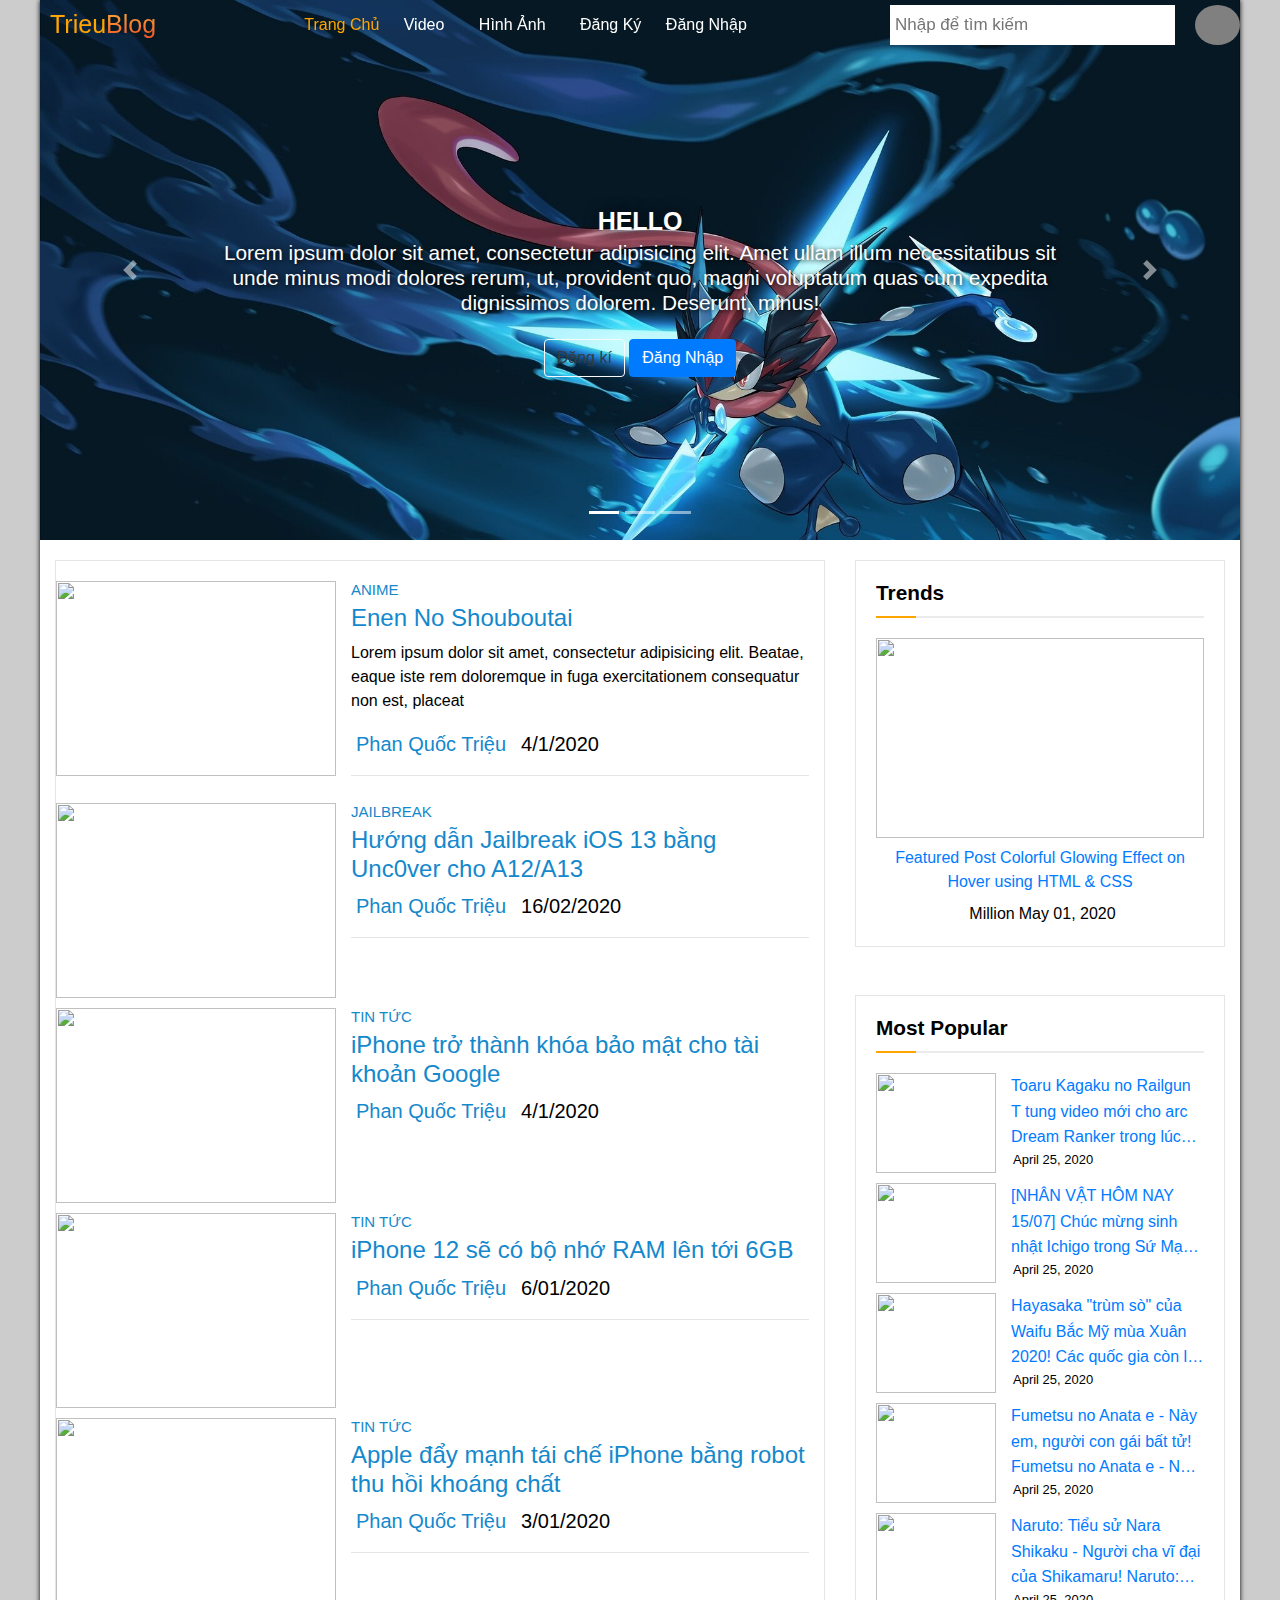
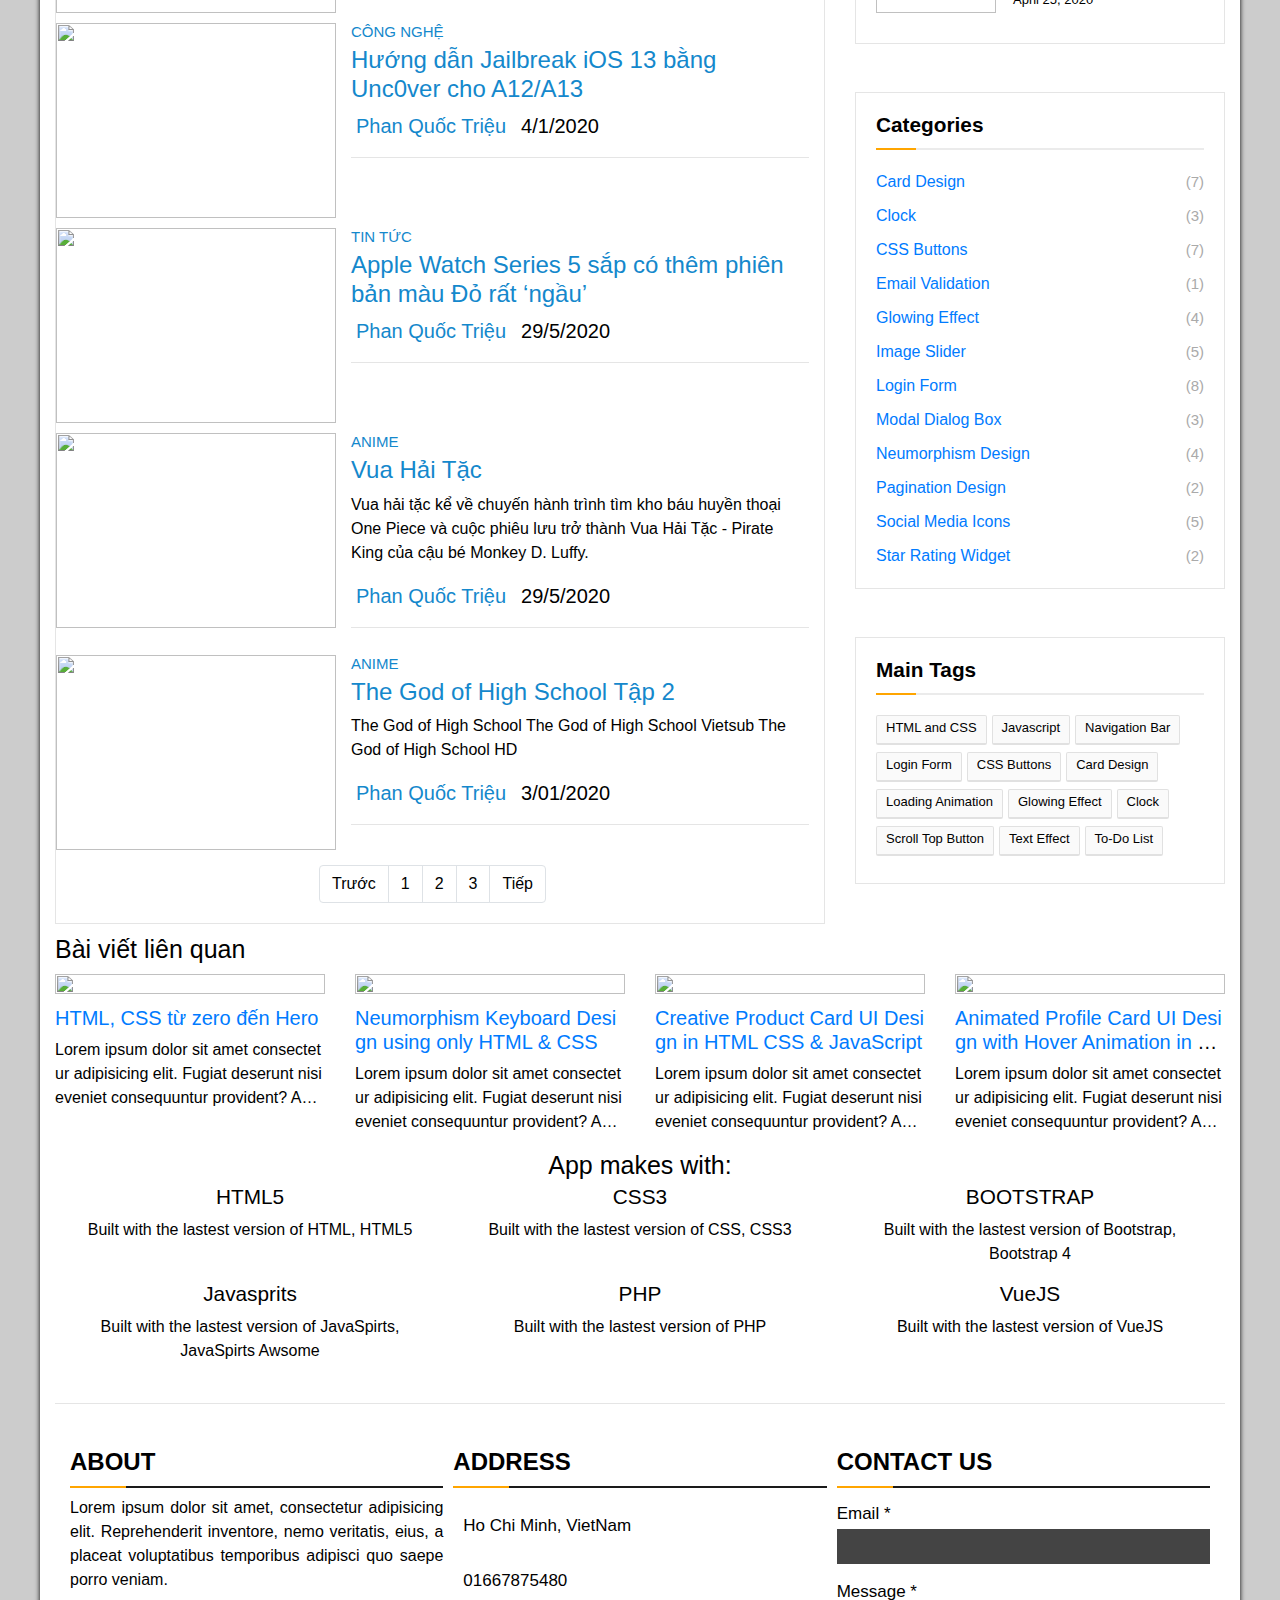
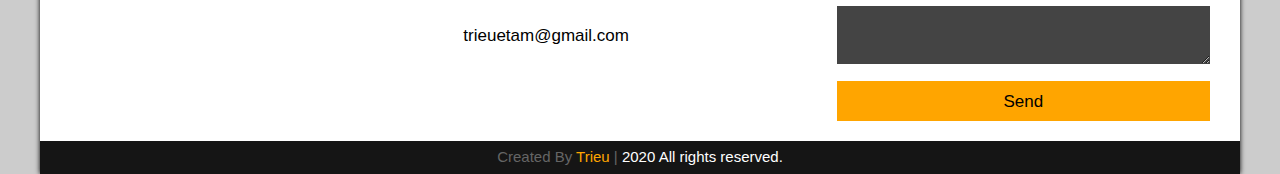
==== commit bb3bbf2e: "Add files via upload" ====
--- a/index.html
+++ b/index.html
@@ -81,9 +81,7 @@
                 </div>
                 <div class="d-flex">
                     <div class="switch d-flex">
-                        <div class="toggle-switch" onclick="this.classList.toggle('active')">
-                            <div class="inner-circle"></div>
-                        </div>
+                        <i class="fas fa-adjust"></i>
                     </div>
                     <button class="box-user">
                       <i class="fas fa-user"></i>
--- a/nhap2.css
+++ b/nhap2.css
@@ -1,116 +1,118 @@
 *{
-    margin: 0;
-    padding: 0;
-    user-select: none;
-    box-sizing: border-box;
-    font-family: 'Segoe UI', Tahoma, Geneva, Verdana, sans-serif;
-    text-decoration: none;
-    list-style: none;  
-    color: var(--colorBlack);
-    outline: none!important;
+  margin: 0;
+  padding: 0;
+  user-select: none;
+  box-sizing: border-box;
+  font-family: 'Segoe UI', Tahoma, Geneva, Verdana, sans-serif;
+  text-decoration: none;
+  list-style: none;  
+  color: var(--colorBlack);
+  outline: none!important;
 }
 html{
-    scroll-behavior: smooth;
+  scroll-behavior: smooth;
 }
 body{
-    background: #ccc!important;
-    overflow-x: hidden;
-    overflow-y: scroll;
+  background: #ccc!important;
+  overflow-x: hidden;
+  overflow-y: scroll;
 }
 ::-webkit-scrollbar{
-    background: #666;
-    width: 14px;
+  background: #666;
+  width: 14px;
 }
 ::-webkit-scrollbar-track{
-    box-shadow: inset 0 0 0.9px;
+  box-shadow: inset 0 0 0.9px;
 }
 ::-webkit-scrollbar-thumb{
-    background: rgb(56, 56, 56);
+  background: rgb(56, 56, 56);
 }
 :root{
-    /* Màu chuyển */
-    
-    /* Giao dien toi */
-    --mainColor: orange!important;
-    --mainBackground: orange!important;
-    --colorWhite: white!important;
-    --colorBlack: black!important;
-    --backgroundDarkMode: #333!important;
-    --backgroundWhite: white!important; 
-    --backgroundCustom: #bfbfbf;
-    --boxShadowChanges: 0 0 5px rgba(0,0,0,0.2);
+  /* Màu chuyển */
+  
+  /* Giao dien toi */
+  --mainColor: orange!important;
+  --mainBackground: orange!important;
+  --colorWhite: white!important;
+  --colorBlack: black!important;
+  --backgroundDarkMode: #333!important;
+  --backgroundWhite: white!important; 
+  --backgroundCustom: #bfbfbf;
+  --borderColor: rgba(0,0,0,0.1);
 }
 
 .darkmode{
-    --colorBlack: white;
-    --backgroundWhite: black;
-    --colorWhite: #333;
-    --colorBlack: white;
-    --backgroundCustom: #333;
-    --boxShadowChanges: 0 0 5px rgba(255,255,255,0.2);
+  --colorBlack: white;
+  --backgroundWhite: black;
+  --colorWhite: #333;
+  --colorBlack: white;
+  --backgroundCustom: #333;
+  --borderColor: rgba(255,255,255,0.1);
 }
 
 .grid{
-    max-width: 1200px;
-    margin: 0 auto;
-    background: var(--colorWhite);
-    box-shadow: 0 0 5px rgba(0,0,0,1);
+  max-width: 1200px;
+  margin: 0 auto;
+  background: var(--colorWhite);
+  box-shadow: 0 0 5px rgba(0,0,0,1);
 }
 
 h1{
-    margin-bottom: 5px!important; 
-    line-height: none!important;
+  margin-bottom: 5px!important; 
+  line-height: none!important;
 }
 .notify-content{
-  font-size: 15px;
-  text-transform: uppercase;
+font-size: 15px;
+color: #1488cc;
+text-transform: uppercase;
 }
 .user{
-  display: flex;
+display: flex;
+color: #1488cc;
 }
 h2{
-    font-size: 1.5rem!important;
+  font-size: 1.5rem!important;
 }
 /*a{
-  color: var(--colorBlack)!important;
+color: var(--colorBlack)!important;
 }
 a:hover{
-  color: rgba(0,0,0,0.5)!important;
+color: rgba(0,0,0,0.5)!important;
 }*/
 .abc{
-    width: 10px;
-    height: 10px;
-    border-radius: 50%;
+  width: 10px;
+  height: 10px;
+  border-radius: 50%;
 }
 .top-1{
-    padding: 2px 0px 0 0;
-    font-size: 13px;
-    color: #676767;
+  padding: 2px 0px 0 0;
+  font-size: 13px;
+  color: #676767;
 }
 /*menu mobile & tablet*/
 .status{
-    display: none;
+  display: none;
 }
 /*Go to top*/
 .go-to-top{
-  position: fixed;
-  display: none;
-  z-index: 1001;
-  right: 10px;
-  bottom: 10px;
-  width: 40px;
-  margin: 10px;
-  height: 40px;
-  background: rgba(0,0,0,0.2);
-  box-shadow: 1px 1px 2px rgba(0,0,0,0.5);
-  border-radius: 50%; 
-  cursor: pointer;
+position: fixed;
+display: none;
+z-index: 1001;
+right: 10px;
+bottom: 10px;
+width: 40px;
+margin: 10px;
+height: 40px;
+background: rgba(0,0,0,0.2);
+box-shadow: 1px 1px 2px rgba(0,0,0,0.5);
+border-radius: 50%; 
+cursor: pointer;
 }
 .go-to-top:hover{
-  background: rgba(0,0,0,0.1);
+background: rgba(0,0,0,0.1);
 }
 i.fas.fa-arrow-up{
-    margin: 12px 13px;
+  margin: 12px 13px;
 }
 
 
@@ -118,566 +120,573 @@
 
 /*menu pc*/
 .status-pc{
-    position: fixed;
-    z-index: 1000;
-    width: 100%;
-    height: 50px;
-    transition: 0.3s
+  position: fixed;
+  z-index: 1000;
+  width: 100%;
+  height: 50px;
+  transition: 0.3s
 }
 .status-pc.sticky{
-  background: #444;
+background: #444;
 }
 .full-pc{
-    width: 1200px;
-    margin: 0 auto;
-    display: flex;
-    justify-content: space-between;
-    height: 100%;
+  width: 1200px;
+  margin: 0 auto;
+  display: flex;
+  justify-content: space-between;
+  height: 100%;
 }
 /*Logo*/
 @import url(<link href="https://fonts.googleapis.com/css2?family=Pacifico&display=swap" rel="stylesheet">);
 .logo{
-  color: var(--colorWhite);
-  font-size: 25px;
-  max-width: 200px;
+color: var(--mainColor);
+font-size: 25px;
+max-width: 200px;
+height: 50px;
+padding: 6px 10px;
+font-family: 'Pacifico', sans-serif;
+
+}
+
+.css-logo {
+font-family: 'Pacifico', sans-serif;
+font-weight:  100;
+text-align: center;
+color: #f35626;
+background-image: -webkit-linear-gradient(92deg, #f35626, #feab3a);
+-webkit-background-clip: text;
+-webkit-text-fill-color: transparent;
+-webkit-animation: hue 10s infinite linear;
+}
+
+@-webkit-keyframes hue {
+from {
+  -webkit-filter: hue-rotate(0deg);
+}
+to {
+  -webkit-filter: hue-rotate(-360deg);
+}
+}
+/*Hết Logo*/
+
+.botom-o{
+  margin-top: -5px!important;
+  margin-left: 0px!important;
+  margin-right: 5px!important;
+  max-width: 115px!important;
+}
+a.des{
+  position: relative;
+  color: white;
+}
+a.des:hover{
+  color: white;
+}
+
+a.des:before{
+position: absolute;
+content: "";
+width: 0%;
+height: 2px;
+background: var(--mainColor);;
+bottom: 0;
+right: 0;
+transition: all 0.3s ease;
+}
+a.des:hover:before{
+width: 100%;
+left: 0;
+}
+
+ul.list li.items-active a.des,span.emlty{
+  display: inline-block;
+  padding-left: 10px;
+  padding-right: 10px;
   height: 50px;
-  padding: 6px 10px;
-  font-family: 'Pacifico', sans-serif;
-  
-}
-
-.css-logo {
-  font-family: 'Pacifico', sans-serif;
-  font-weight:  100;
-  text-align: center;
-  color: #f35626;
-  background-image: -webkit-linear-gradient(92deg, #f35626, #feab3a);
-  -webkit-background-clip: text;
-  -webkit-text-fill-color: transparent;
-  -webkit-animation: hue 10s infinite linear;
-}
-
-@-webkit-keyframes hue {
-  from {
-    -webkit-filter: hue-rotate(0deg);
-  }
-  to {
-    -webkit-filter: hue-rotate(-360deg);
-  }
-}
-/*Hết Logo*/
-
-.botom-o{
-    margin-top: -5px!important;
-    margin-left: 0px!important;
-    margin-right: 5px!important;
-    max-width: 115px!important;
-}
-a.des{
-    position: relative;
-    color: white;
-}
-a.des:hover{
-    color: white;
-}
-
-a.des:before{
-  position: absolute;
-  content: "";
-  width: 0%;
-  height: 2px;
-  background: var(--mainColor);;
-  bottom: 0;
-  right: 0;
-  transition: all 0.3s ease;
-}
-a.des:hover:before{
-  width: 100%;
-  left: 0;
-}
-
-ul.list li.items-active a.des,span.emlty{
-    display: inline-block;
-    padding-left: 10px;
-    padding-right: 10px;
-    height: 50px;
-    line-height: 50px;
+  line-height: 50px;
 }
 ul.list li.items a.des
 {
-    display: inline-block;
-    padding-left: 10px;
-    padding-right: 10px;
-    height: 50px;
-    line-height: 50px;
+  display: inline-block;
+  padding-left: 10px;
+  padding-right: 10px;
+  height: 50px;
+  line-height: 50px;
 }
 
 i.far.fa-sun{
-    font-size: 25px;
-    color: white;
-    line-height: 50px;
+  font-size: 25px;
+  color: white;
+  line-height: 50px;
 }
 i.far.fa-sun:hover{
-    color: var(--mainColor);;    
+  color: var(--mainColor);;    
 }
 #darkmode:hover{
-    cursor: pointer;
-}
-
-    /*vùng tối*/
-    .dark{
-        position: fixed;
-        background: rgba(0, 0, 0, 0.5);
-        width: 100%;
-        height: 100%;
-        display: none;
-        color: #ccc;
-        z-index: 1;
-        display: none;
-    }
-    .on{
-        display: block;
-    }
+  cursor: pointer;
+}
+
+  /*vùng tối*/
+  .dark{
+      position: fixed;
+      background: rgba(0, 0, 0, 0.5);
+      width: 100%;
+      height: 100%;
+      display: none;
+      color: #ccc;
+      z-index: 1;
+      display: none;
+  }
+  .on{
+      display: block;
+  }
 /*thanh tim kiem pc*/
 
 .box1{
-    width: 350px;
-    height: 40px;
-    display: flex;
-    margin: 5px 0px 5px 5px;
+  width: 350px;
+  height: 40px;
+  display: flex;
+  margin: 5px 0px 5px 5px;
 }
 
 
 .box1 .ip-data{
+width: 100%;
+position: relative;
+display: flex;
+}
+.ip-data:hover{
+  transition: 0.3s;
+  box-shadow: 0px 0px 10px rgba(0,0,0,0.5);
+}
+.box1 .ip-data input{
+height: 100%;
+width: 100%;
+border: none;
+padding: 0 5px;
+outline: none;
+font-size: 17px;
+}
+
+.ip-data input:focus ~ label,
+.ip-data input:valid ~ label{
+transform: translateY(-20px);
+font-size: 15px;
+color: #4158d0;
+}
+.box1 .ip-data label{
+position: absolute;
+bottom: 10px;
+left: 0;
+color: grey;
+pointer-events: none;
+transition: all 0.3s ease;
+}
+.ip-data .underline{
+position: absolute;
+height: 3px;
+width: 100%;
+bottom: 0;
+}
+.ip-data .underline:before{
+position: absolute;
+content: "";
+height: 100%;
+width: 100%;
+background: var(--mainColor);;
+transform: scaleX(0);
+transform-origin: center;
+transition: transform 0.5s ease;
+}
+.ip-data input:focus ~ .underline:before,
+.ip-data input:valid ~ .underline:before{
+transform: scaleX(1);
+}
+
+.box-user{
+width: 45px;
+height: 40px;
+border-radius: 50%;
+background: gray;
+margin-left: 5px;
+outline: none;
+border: none;
+}
+.box-user:hover{
+background: rgba(255,255,255,0.1);
+cursor: pointer;
+}
+.box-user i{
+color: white;
+padding: 0 5px;
+font-size: 17px!important;
+}
+
+/*css cho .menu*/
+
+.nav{
+height: 50px;
+width: 100%;
+}
+.nav ul{
+  line-height: 50px;
+  font-style: 18px;
+}
+.nav ul li{
+display: inline-block;
+padding: 0 10px;
+}
+.nav ul li .fas{
+  margin: 0 5px;
+  color: white;
+}
+.nav ul li a{
+color: white;
+align-items: center;
+transition: .3s;
+color: white!important;
+}
+.nav ul li a:hover,
+.nav ul li a.active{
+color: var(--mainColor)!important;
+}
+.nav ul ul{
+position: absolute;
+top: 85px;
+opacity: 0;
+visibility: hidden;
+}
+.nav ul li:hover > ul{
+top: 50px;
+opacity: 1;
+visibility: visible;
+transition: .3s linear; 
+}
+.nav ul ul li{
+width: 150px;
+display: list-item;
+position: relative;
+background-color: #444;
+border-bottom: 1px solid rgba(255,255,255,0.1);
+border-top: none;
+}
+/*.nav ul ul li a{
+line-height: 40px;
+}*/
+.none-pd{
+  padding: 0px!important;
+
+}
+.ml15px{
+  padding: 0 0 0 10px;
+}
+.nav ul ul ul{
+border-top: none;
+}
+.nav ul ul ul li{
+position: relative;
+top: -50.7px;
+left: 150px;
+}
+
+.nav ul ul li a i{
+margin-left: 45px;
+}
+
+
+/*Menu mobile*/
+.sidebar{
+  display: none;
+  position: fixed;
+  z-index: 6;
+  top: 50px;
+  width: 350px;
+  height: 100%;
+  overflow-y: scroll;
+  left: -100%;
+  background: var(--backgroundCustom);
+  transition: left 0.5s ease;
+  box-shadow: 0 0 15px 0 rgba(0, 0, 0, 0.5);
+}
+.sidebar.active{
+  left: 0px;
+}
+
+i.x{
+  color: var(--colorBlack);
+  position: absolute; 
+  top: 18px;
+  right: 20px;
+  font-size: 25px;
+  cursor: pointer;
+}
+
+i.x:hover{
+  color: var(--mainColor);;
+}
+
+
+.text{
+  font-size: 25px;
+  font-weight: 600;
+  line-height: 60px;
+  background: rgba(41, 41, 41, 0.5);
+  letter-spacing: 2px;
+  color: white;
+}
+nav ul{
   width: 100%;
+  height: 100%;
+  list-style: none;
+}
+
+
+nav ul li .list-click,
+.list li a.vg{
+  position: relative;
+  color: var(--colorBlack);
+  text-decoration: none;
+  font-size: 20px;
+  font-weight: 500;
+  cursor: pointer;
+  display: block;
+  width: 100%;
+  line-height: 60px;
+  padding-left: 30px;
+  border-bottom: 1px solid rgba(255,255,255,0.1);
+}
+nav ul li .list-click:hover,
+.list li a.vg:hover{
+  color: var(--mainColor);;
+  background: rgba(0,0,0,0.5);
+  border-left-color: var(--mainColor);;
+  text-decoration: none;
+}
+nav ul li.acc{
+  color: var(--mainColor);;
+
+}
+nav ul ul.childbar,
+nav ul ul.child2{
+  position: static;
+  display: none;
+}
+ul.childbar.active{
+  display: block;
+}
+ul.child2.active2{
+  display: block;
+}
+nav ul ul li{
+  line-height: 42px; 
+  border-bottom: none;
+}
+nav ul ul li a{
+  position: relative;
+  color: var(--colorBlack);
+  text-decoration: none;
+  font-size: 17px;
+  font-weight: 400;
+  display: block;
+  width: 100%;
+  line-height: 60px;
+  padding-left: 40px;
+  border-left: 3px solid transparent;
+  border-bottom: 1px solid rgba(255,255,255,0.1);
+}
+
+nav ul ul li a:hover{
+  color: var(--mainColor);;
+  background: rgb(77, 76, 76);
+}
+ul.list li .list-click span{
+  position: absolute; 
+  top: 50%;
+  right: 20px;
+  transform: translateY(-50%);
+  font-size: 25px;
+  transition: 0.5s;
+}
+ul.list li .list-click span.rotate{
+  transform: translateY(-50%) rotate(180deg);
+}
+
+.ttc{
+  display: block;
+  padding: 0 0 0 15px;
+}
+.ttc a{
+  line-height: 1.6rem;
+  height: 4.7rem;
+  overflow: hidden;
+  display: block;
+  display: -webkit-box;
+  -webkit-box-orient: vertical;
+  -webkit-line-clamp: 3;
+}
+.d-flex h6{
+  padding: 2px;
+}
+/*Nội dung phần thân*/
+.coment{
+  height: auto;
+  margin-top: 20px;
+  padding: 20px 15px 5px 0px;
+  border: 1px solid var(--borderColor);
+}
+.coment2{
+  margin-top: 20px;
+  padding: 20px;
+  border: 1px solid var(--borderColor);
+}
+.widget-title{
+  position: relative;
+  width: 100%;
+  line-height: 1;
+  padding: 0 0 35px;
+  margin: 0 0 20px;
+  border-bottom: 2px solid #ebebeb;
+}
+.widget-title > h3 {
+  float: left;
+  font-size: 18px;
+  color: var(--colorBlack);
+  font-weight: 700;
+  margin: 0;
+}
+.widget-title:after {
+  content: '';
+  position: absolute;
+  left: 0;
+  bottom: 0;
+  width: 40px;
+  height: 2px;
+  background-color: var(--mainColor);;
+  margin: 0 0 -2px;
+}
+.widget-content {
+  width: 100%;
+  padding: 0;
+  margin: 0;
+}
+.list-label ul{
+  margin: 0;
+}
+.list-label li{
+  position: relative;
+  display: block;
+  margin: 10px 0; 
+}
+.list-label li:first-child a{
+  padding: 0 0 5px;
+}.list-label li:last-child{
+  margin: 10px 0 0 0;
+}
+.list-label .label-count{
+  float: right;
+  font-size: 15px;
+  color: #aaaaaa;
+  text-decoration: none;
+  margin: 1px 0 0 5px;
+}
+.cloud-label ul{
+  display: flex;
+  flex-wrap: wrap;
+  margin-bottom: 0; 
+}
+.cloud-label li {
   position: relative;
   display: flex;
-}
-.ip-data:hover{
-    transition: 0.3s;
-    box-shadow: 0px 0px 10px rgba(0,0,0,0.5);
-}
-.box1 .ip-data input{
+  margin: 0 5px 7px 0;
+}
+.cloud-label li a {
+  display: block;
+  height: 30px;
+  background-color: rgba(155,155,155,0.05);
+  color: var(--colorBlack);
+  font-size: 13px;
+  line-height: 23px;
+  font-weight: 400;
+  padding: 0 9px;
+  border: 1px solid rgba(0,0,0,.1);
+  border-bottom-width: 2px;
+  border-radius: 2px;
+}
+.cloud-label li a:hover{
+  color: black;
+}
+.titi{
+  display: flex;
+  width: 100%;
+  height: auto;
+  margin: 10px auto;
+  position: relative;
+}
+.titi:first-child{
+  margin: 0!important;
+}
+
+
+img.hai{
+  width: 280px;
+  height: 195px;
+
+}
+.titi a.hover-black:hover::after{
+  content: "";
+  width: 280px;
+  height: 195px;   
+  background: rgba(0,0,0,0.5);
+  left: 0;
+  right: 0;
+  position: absolute;
+}
+
+span.title{
+  width: 100%;
   height: 100%;
-  width: 100%;
-  border: none;
-  padding: 0 5px;
-  outline: none;
-  font-size: 17px;
-}
-
-.ip-data input:focus ~ label,
-.ip-data input:valid ~ label{
-  transform: translateY(-20px);
-  font-size: 15px;
-  color: #4158d0;
-}
-.box1 .ip-data label{
-  position: absolute;
-  bottom: 10px;
-  left: 0;
-  color: grey;
-  pointer-events: none;
-  transition: all 0.3s ease;
-}
-.ip-data .underline{
-  position: absolute;
-  height: 3px;
-  width: 100%;
-  bottom: 0;
-}
-.ip-data .underline:before{
-  position: absolute;
-  content: "";
-  height: 100%;
-  width: 100%;
-  background: var(--mainColor);;
-  transform: scaleX(0);
-  transform-origin: center;
-  transition: transform 0.5s ease;
-}
-.ip-data input:focus ~ .underline:before,
-.ip-data input:valid ~ .underline:before{
-  transform: scaleX(1);
-}
-
-.box-user{
-  width: 45px;
-  height: 40px;
+  margin-left: 15px;
+}
+a.trang1{
+  width: 50px;
+  height: 50px;
   border-radius: 50%;
-  background: gray;
+  background: rgb(156, 102, 0);
+  color: white;
+  margin-right: 10px;
+  margin-left: 10px;
+}
+a{
+  text-decoration: none!important;
+}
+
+a.content1-1 {
+  color: #1488cc;
+}
+
+.role{
+  display: flex;
+  font-size: 20px;
+}
+
+.time{
+  display: inline-flex;
   margin-left: 5px;
-  outline: none;
-  border: none;
-}
-.box-user:hover{
-  background: rgba(255,255,255,0.1);
-  cursor: pointer;
-}
-.box-user i{
-  color: white;
-  padding: 0 5px;
-  font-size: 17px!important;
-}
-
-/*css cho .menu*/
-
-.nav{
-  height: 50px;
-  width: 100%;
-}
-.nav ul{
-    line-height: 50px;
-    font-style: 18px;
-}
-.nav ul li{
-  display: inline-block;
-  padding: 0 10px;
-}
-.nav ul li .fas{
-    margin: 0 5px;
-    color: white;
-}
-.nav ul li a{
-  color: white;
-  align-items: center;
-  transition: .3s;
-  color: white!important;
-}
-.nav ul li a:hover,
-.nav ul li a.active{
-  color: var(--mainColor)!important;
-}
-.nav ul ul{
-  position: absolute;
-  top: 85px;
-  opacity: 0;
-  visibility: hidden;
-}
-.nav ul li:hover > ul{
-  top: 50px;
-  opacity: 1;
-  visibility: visible;
-  transition: .3s linear; 
-}
-.nav ul ul li{
-  width: 150px;
-  display: list-item;
-  position: relative;
-  background-color: #444;
-  border-bottom: 1px solid rgba(255,255,255,0.1);
-  border-top: none;
-}
-/*.nav ul ul li a{
-  line-height: 40px;
-}*/
-.none-pd{
-    padding: 0px!important;
-
-}
-.ml15px{
-    padding: 0 0 0 10px;
-}
-.nav ul ul ul{
-  border-top: none;
-}
-.nav ul ul ul li{
-  position: relative;
-  top: -50.7px;
-  left: 150px;
-}
-
-.nav ul ul li a i{
-  margin-left: 45px;
-}
-
-
-/*Menu mobile*/
-.sidebar{
-    display: none;
-    position: fixed;
-    z-index: 6;
-    top: 50px;
-    width: 350px;
-    height: 100%;
-    overflow-y: scroll;
-    left: -900px;
-    background: var(--backgroundCustom);
-    transition: left 0.4s ease;
-    box-shadow: 0 0 15px 0 rgba(0, 0, 0, 0.5);
-}
-.sidebar.active{
-    left: 0px;
-}
-
-i.x{
-    color: var(--colorBlack);
-    position: absolute; 
-    top: 18px;
-    right: 20px;
-    font-size: 25px;
-    cursor: pointer;
-}
-
-i.x:hover{
-    color: var(--mainColor);;
-}
-
-
-.text{
-    font-size: 25px;
-    font-weight: 600;
-    line-height: 60px;
-    background: rgba(41, 41, 41, 0.5);
-    letter-spacing: 2px;
-    color: white;
-}
-nav ul{
-    width: 100%;
-    height: 100%;
-    list-style: none;
-}
-
-
-nav ul li .list-click,
-.list li a.vg{
-    position: relative;
-    color: var(--colorBlack);
-    text-decoration: none;
-    font-size: 20px;
-    font-weight: 500;
-    cursor: pointer;
-    display: block;
-    width: 100%;
-    line-height: 60px;
-    padding-left: 30px;
-    border-bottom: 1px solid rgba(255,255,255,0.1);
-}
-nav ul li .list-click:hover,
-.list li a.vg:hover{
-    color: var(--mainColor);;
-    background: rgba(0,0,0,0.5);
-    border-left-color: var(--mainColor);;
-    text-decoration: none;
-}
-nav ul li.acc{
-    color: var(--mainColor);;
-
-}
-nav ul ul.childbar,
-nav ul ul.child2{
-    position: static;
-    display: none;
-}
-ul.childbar.active{
-    display: block;
-}
-ul.child2.active2{
-    display: block;
-}
-nav ul ul li{
-    line-height: 42px; 
-    border-bottom: none;
-}
-nav ul ul li a{
-    position: relative;
-    color: var(--colorBlack);
-    text-decoration: none;
-    font-size: 17px;
-    font-weight: 400;
-    display: block;
-    width: 100%;
-    line-height: 60px;
-    padding-left: 40px;
-    border-left: 3px solid transparent;
-    border-bottom: 1px solid rgba(255,255,255,0.1);
-}
-
-nav ul ul li a:hover{
-    color: var(--mainColor);;
-    background: rgb(77, 76, 76);
-}
-ul.list li .list-click span{
-    position: absolute; 
-    top: 50%;
-    right: 20px;
-    transform: translateY(-50%);
-    font-size: 25px;
-    transition: 0.5s;
-}
-ul.list li .list-click span.rotate{
-    transform: translateY(-50%) rotate(180deg);
-}
-
-.ttc{
-    display: block;
-    padding: 0 0 0 15px;
-}
-.ttc a{
-    line-height: 1.6rem;
-    height: 4.7rem;
-    overflow: hidden;
-    display: block;
-    display: -webkit-box;
-    -webkit-box-orient: vertical;
-    -webkit-line-clamp: 3;
-}
-.d-flex h6{
-    padding: 2px;
-}
-/*Nội dung phần thân*/
-.coment{
-    height: auto;
-    padding: 20px 15px 5px 0px;
-    box-shadow: var(--boxShadowChanges);
-}
-.coment2{
-    padding: 20px;
-    box-shadow: var(--boxShadowChanges);
-}
-.widget-title{
-    position: relative;
-    width: 100%;
-    line-height: 1;
-    padding: 0 0 35px;
-    margin: 0 0 20px;
-    border-bottom: 2px solid #ebebeb;
-}
-.widget-title > h3 {
-    float: left;
-    font-size: 18px;
-    color: var(--colorBlack);
-    font-weight: 700;
-    margin: 0;
-}
-.widget-title:after {
-    content: '';
-    position: absolute;
-    left: 0;
-    bottom: 0;
-    width: 40px;
-    height: 2px;
-    background-color: var(--mainColor);;
-    margin: 0 0 -2px;
-}
-.widget-content {
-    width: 100%;
-    padding: 0;
-    margin: 0;
-}
-.list-label ul{
-    margin: 0;
-}
-.list-label li{
-    position: relative;
-    display: block;
-    margin: 10px 0; 
-}
-.list-label li:first-child a{
-    padding: 0 0 5px;
-}.list-label li:last-child{
-    margin: 10px 0 0 0;
-}
-.list-label .label-count{
-    float: right;
-    font-size: 15px;
-    color: #aaaaaa;
-    text-decoration: none;
-    margin: 1px 0 0 5px;
-}
-.cloud-label ul{
-    display: flex;
-    flex-wrap: wrap;
-    margin-bottom: 0; 
-}
-.cloud-label li {
-    position: relative;
-    display: flex;
-    margin: 0 5px 7px 0;
-}
-.cloud-label li a {
-    display: block;
-    height: 30px;
-    background-color: rgba(155,155,155,0.05);
-    color: var(--colorBlack);
-    font-size: 13px;
-    line-height: 23px;
-    font-weight: 400;
-    padding: 0 9px;
-    border: 1px solid rgba(0,0,0,.1);
-    border-bottom-width: 2px;
-    border-radius: 2px;
-}
-.cloud-label li a:hover{
-    color: black;
-}
-.titi{
-    display: flex;
-    width: 100%;
-    height: auto;
-    margin: 10px auto;
-    position: relative;
-}
-.titi:first-child{
-    margin: 0!important;
-}
-
-
-img.hai{
-    width: 280px;
-    height: 195px;
-
-}
-.titi a.hover-black:hover::after{
-    content: "";
-    width: 280px;
-    height: 195px;   
-    background: rgba(0,0,0,0.5);
-    left: 0;
-    right: 0;
-    position: absolute;
-}
-
-span.title{
-    width: 100%;
-    height: 100%;
-    margin-left: 15px;
-}
-a.trang1{
-    width: 50px;
-    height: 50px;
-    border-radius: 50%;
-    background: rgb(156, 102, 0);
-    color: white;
-    margin-right: 10px;
-    margin-left: 10px;
-}
-a{
-    text-decoration: none!important;
-}
-.role{
-    display: flex;
-    font-size: 20px;
-}
-
-.time{
-    display: inline-flex;
-    margin-left: 5px;
-    color: var(--colorBlack);
+  color: var(--colorBlack);
 }
 
 
 i.fas.fa-user.left,
 i.fas.fa-clock.left
 {
-    margin: 5px 0 0 0px;
-    font-size: 20px;
+  margin: 5px 0 0 0px;
+  font-size: 20px;
 }
 span.time{
-    padding: 0 5px 0 5px;
+  padding: 0 5px 0 5px;
 }
 h2 {
-    font-size: 30px;
+  font-size: 30px;
 }
 
 
@@ -686,84 +695,84 @@
 
 /*css cho trang thứ 2*/
 .header{
-    width: 80%;
-    margin: auto;
-    padding: 30px;
-    border: 1px solid rgba(255, 255, 255, 0.678);
-    border-top: none;
-    background: rgba(0, 0, 0, 0.5);
+  width: 80%;
+  margin: auto;
+  padding: 30px;
+  border: 1px solid rgba(255, 255, 255, 0.678);
+  border-top: none;
+  background: rgba(0, 0, 0, 0.5);
 }
 .header .news{
-    background: rgba(0, 0, 0, 0.5);
-    border-radius: 30px;
-    padding: 20px;
-    text-align: center;
+  background: rgba(0, 0, 0, 0.5);
+  border-radius: 30px;
+  padding: 20px;
+  text-align: center;
 }
 
 a.new h1.title{
-    color: var(--mainColor);;
+  color: var(--mainColor);;
 }
 a.new h1.new-title{
-    color: white;
+  color: white;
 }
 .cen{
-    margin-top: 5px;
-    justify-content: center;
+  margin-top: 5px;
+  justify-content: center;
 }
 p.to{
-    font-size: 30px;
-    color: var(--mainColor);;
+  font-size: 30px;
+  color: var(--mainColor);;
 }
 .botom{
-    margin-top: 20px;
-    border-bottom: 1px solid white;
+  margin-top: 20px;
+  border-bottom: 1px solid white;
 }
 img.pic{
-    width: 100%;
-    margin-top: 20px;
-    height: auto;
+  width: 100%;
+  margin-top: 20px;
+  height: auto;
 }
 p.nho{
-    font-size: 25px;
-    color: white;
+  font-size: 25px;
+  color: white;
 }
 ul.boder{
-    padding: 10px 50px;
-    background: white;
-    box-shadow: 0 0 16px -1px rgba(0,0,0,.2);
-    border-radius: 10px;
-    font-size: 25px;
-    margin-top: 20px;
+  padding: 10px 50px;
+  background: white;
+  box-shadow: 0 0 16px -1px rgba(0,0,0,.2);
+  border-radius: 10px;
+  font-size: 25px;
+  margin-top: 20px;
 }
 ul.boder li.bro{
-    padding: 0 10px;
-    list-style: square;
+  padding: 0 10px;
+  list-style: square;
 }
 .endtask{
-    background: white;
-    padding: 5px;
-    border-radius: 10px;
-    float: right;
-    font-size: 20px;
-    box-shadow: 0 0 16px -1px rgba(0,0,0,.2);
+  background: white;
+  padding: 5px;
+  border-radius: 10px;
+  float: right;
+  font-size: 20px;
+  box-shadow: 0 0 16px -1px rgba(0,0,0,.2);
 }
 span.tag{
-    font-size: 30px;
-    color: var(--mainColor);;
+  font-size: 30px;
+  color: var(--mainColor);;
 }
 a.vien{
-    padding: 10px;
-    border-radius: 10px;
-    background: rgba(0, 0, 0, 0.5);
-    margin: 10px 0 50px 0;
-    color: var(--mainColor);;
+  padding: 10px;
+  border-radius: 10px;
+  background: rgba(0, 0, 0, 0.5);
+  margin: 10px 0 50px 0;
+  color: var(--mainColor);;
 }
 .cach{
-    margin: 20px 0;
+  margin: 20px 0;
 }
 
 .black{
-    border-bottom:1px solid black!important;
+  border-bottom:1px solid black!important;
 }
 
 
@@ -771,566 +780,575 @@
 /*Footer*/
 
 .content1{
-  position: relative;
-  margin: 130px auto;
-  padding: 0 20px;
+position: relative;
+margin: 130px auto;
+padding: 0 20px;
 }
 .content1 .textf{
-  font-size: 2.5rem;
-  font-weight: 600;
-  color: #202020;
+font-size: 2.5rem;
+font-weight: 600;
+color: #202020;
 }
 .content1 .p{
-  font-size: 2.1875rem;
-  font-weight: 600;
-  color: #202020;
+font-size: 2.1875rem;
+font-weight: 600;
+color: #202020;
 }
 footer{
-  width: 100%;
-  background: var(--colorWhite);
+width: 100%;
+background: var(--colorWhite);
 }
 .main-content{
-    display: flex;
-    margin: auto;
-    max-width: 1235px;
-    color: var(--colorBlack);
-    padding: 10px 30px;
+  display: flex;
+  margin: auto;
+  max-width: 1235px;
+  color: var(--colorBlack);
+  padding: 10px 30px;
 }
 .main-content .box{
-  flex-basis: 50%;
-  padding: 10px 0;
+flex-basis: 50%;
+padding: 10px 0;
 }
 .center.box{
-    margin: 0 10px;
+  margin: 0 10px;
 }
 .box h2{
-  font-size: 1.125rem;
-  font-weight: 600;
-  text-transform: uppercase;
+font-size: 1.125rem;
+font-weight: 600;
+text-transform: uppercase;
 }
 .box .content{
-  margin: 20px 0 0 0;
-  position: relative;
+margin: 20px 0 0 0;
+position: relative;
 }
 .box .content:before{
-  position: absolute;
-  content: '';
-  top: -10px;
-  height: 2px;
-  width: 100%;
-  background: #1a1a1a;
+position: absolute;
+content: '';
+top: -10px;
+height: 2px;
+width: 100%;
+background: #1a1a1a;
 }
 .box .content:after{
-  position: absolute;
-  content: '';
-  height: 2px;
-  width: 15%;
-  background: var(--mainColor);;
-  top: -10px;
+position: absolute;
+content: '';
+height: 2px;
+width: 15%;
+background: var(--mainColor);;
+top: -10px;
 }
 .left .content p{
-  text-align: justify;
+text-align: justify;
 }
 .left .content .social{
-  margin: 20px 0 0 0;
+margin: 20px 0 0 0;
 }
 .left .content .social a{
-  padding: 0 2px;
-  color: white;
+padding: 0 2px;
+color: white;
 }
 .left .content .social a span{
-  height: 40px;
-  width: 40px;
-  line-height: 40px;
-  text-align: center;
-  font-size: 18px;
-  border-radius: 5px;
-  transition: 0.3s;
+height: 40px;
+width: 40px;
+line-height: 40px;
+text-align: center;
+font-size: 25px;
+color: white;
+border-radius: 5px;
+transition: 0.3s;
 }
 span.fab.fa-facebook-f{
-  background-color: #4267B2;
+background-color: #4267B2;
 }
 span.fab.fa-twitter{
-  background-color: #1DA1F2;
+background-color: #1DA1F2;
 }
 span.fab.fa-instagram{
-  background: #f09433; 
-  background: -moz-linear-gradient(45deg, #f09433 0%, #e6683c 25%, #dc2743 50%, #cc2366 75%, #bc1888 100%); 
-  background: -webkit-linear-gradient(45deg, #f09433 0%,#e6683c 25%,#dc2743 50%,#cc2366 75%,#bc1888 100%); 
-  background: linear-gradient(45deg, #f09433 0%,#e6683c 25%,#dc2743 50%,#cc2366 75%,#bc1888 100%); 
-  filter: progid:DXImageTransform.Microsoft.gradient( startColorstr='#f09433', endColorstr='#bc1888',GradientType=1 );
+background: #f09433; 
+background: -moz-linear-gradient(45deg, #f09433 0%, #e6683c 25%, #dc2743 50%, #cc2366 75%, #bc1888 100%); 
+background: -webkit-linear-gradient(45deg, #f09433 0%,#e6683c 25%,#dc2743 50%,#cc2366 75%,#bc1888 100%); 
+background: linear-gradient(45deg, #f09433 0%,#e6683c 25%,#dc2743 50%,#cc2366 75%,#bc1888 100%); 
+filter: progid:DXImageTransform.Microsoft.gradient( startColorstr='#f09433', endColorstr='#bc1888',GradientType=1 );
 }
 span.fab.fa-youtube{
-  background-color: red;
+background-color: red;
 }
 .left .content .social a span:hover{
-  background: var(--mainColor);;
+background: var(--mainColor);;
 }
 .center .content .fas{
-  font-size: 1.4375rem;
-  height: 45px;
-  width: 45px;
-  line-height: 45px;
-  text-align: center;
-  border-radius: 50%;
-  transition: 0.3s;
-  cursor: pointer;
+font-size: 1.4375rem;
+height: 45px;
+width: 45px;
+line-height: 45px;
+text-align: center;
+border-radius: 50%;
+color: white;
+transition: 0.3s;
+cursor: pointer;
 }
 
 span.fas.fa-map-marker-alt{
-  background-color: #007bff;
+background-color: #007bff;
 }
 span.fas.fa-phone{
-  background-color: #28a745;
+background-color: #28a745;
 }
 span.fas.fa-envelope{
-  background-color: #dc3545;
+background-color: #dc3545;
 }
 .center .content .fas:hover{
-  background: var(--mainColor);;
+background: var(--mainColor);;
 }
 .center .content .textf{
-  font-size: 1.0625rem;
-  font-weight: 500;
-  padding-left: 10px;
+font-size: 1.0625rem;
+font-weight: 500;
+padding-left: 10px;
 }
 
 .place,
 .phone,
 .email{
-  padding: 5px 0;
+padding: 5px 0;
 }
 
 .right form .textf{
-  font-size: 1.0625rem;
-  margin-bottom: 2px;
-  color: var(--colorBlack);
+font-size: 1.0625rem;
+margin-bottom: 2px;
+color: var(--colorBlack);
 }
 .right form .msg{
-  margin-top: 10px;
+margin-top: 10px;
 }
 .right form input, .right form .msgForm{
-  width: 100%;
-  font-size: 1.0625rem;
-  background: #444;
-  padding:0 5px;
+width: 100%;
+font-size: 1.0625rem;
+background: #444;
+padding:0 5px;
+outline: none;
+border: none;
+color: white;
+}
+.right form input:focus,
+.right form .msgForm:focus{
+outline-color: #3498db;
+}
+.right form input{
+height: 35px;
+}
+.right form .btnsend{
+margin-top: 10px;
+}
+.right form .btnsend button{
+height: 40px;
+width: 100%;
+border: none;
+outline: none;
+background: var(--mainColor);;
+font-size: 1.0625rem;
+font-weight: 500;
+cursor: pointer;
+transition: .3s;
+}
+.right form .btnsend button:hover{
+background: #c37e00;
+}
+center{
+padding: 5px;
+font-size: 0.9375rem;
+background: #151515;
+color: white;
+width: 100%;
+margin: 0 auto;
+}
+center span{
+color: #656565;
+}
+center a{
+color: var(--mainColor);;
+text-decoration: none;
+}
+center a:hover{
+text-decoration: underline;
+}
+textarea{
+  padding: 5px;
+  color: white;
+  background-color: #444;
+  font-size: 18px;
+  align-items: center;
   outline: none;
   border: none;
-  color: white;
-}
-.right form input:focus,
-.right form .msgForm:focus{
-  outline-color: #3498db;
-}
-.right form input{
-  height: 35px;
-}
-.right form .btnsend{
-  margin-top: 10px;
-}
-.right form .btnsend button{
-  height: 40px;
   width: 100%;
-  border: none;
-  outline: none;
-  background: var(--mainColor);;
-  font-size: 1.0625rem;
-  font-weight: 500;
-  cursor: pointer;
-  transition: .3s;
-}
-.right form .btnsend button:hover{
-  background: #c37e00;
-}
-center{
-  padding: 5px;
-  font-size: 0.9375rem;
-  background: #151515;
-  color: white;
-  width: 100%;
-  margin: 0 auto;
-}
-center span{
-  color: #656565;
-}
-center a{
-  color: var(--mainColor);;
-  text-decoration: none;
-}
-center a:hover{
-  text-decoration: underline;
-}
-textarea{
-    padding: 5px;
-    color: white;
-    background-color: #444;
-    font-size: 18px;
-    align-items: center;
-    outline: none;
-    border: none;
-    width: 100%;
 }
 @media screen and (max-width: 900px) {
-  footer{
-    position: relative;
-    bottom: 0px;
-  }
-  .main-content{
-    flex-wrap: wrap;
-    flex-direction: column;
-  }
-  .main-content .box{
-    margin: 5px 0;
-  }
+footer{
+  position: relative;
+  bottom: 0px;
+}
+.main-content{
+  flex-wrap: wrap;
+  flex-direction: column;
+}
+.main-content .box{
+  margin: 5px 0;
+}
 }
 
 a.page-link{
-  color: black!important;
+color: black!important;
 }
 
 .social{
-    text-align: center;
+  text-align: center;
 }
 
 /*Footer*/
 .row{
-    margin-left: auto!important;
-    margin-right: auto!important;
+  margin-left: auto!important;
+  margin-right: auto!important;
 }
 
 .carousel-inner img{
-    width: 100%;
-    height: 100%;
+  width: 100%;
+  height: 100%;
 }
 .carousel-caption{
-    bottom: none!important;
-    top: 25%;
-    height: 100px;
+  bottom: none!important;
+  top: 25%;
+  height: 100px;
 }
 .carousel-caption h1{
-    text-shadow: 1px 1px 15px #000;
-    text-transform: uppercase;
-    font-weight: 700;
+  text-shadow: 1px 1px 15px #000;
+  text-transform: uppercase;
+  font-weight: 700;
 }
 .carousel-caption h3{
-    text-shadow: 1px 1px 5px #000;
-    padding-bottom: 1rem;
+  text-shadow: 1px 1px 5px #000;
+  padding-bottom: 1rem;
 }
 
 .jumbotron{
-    padding: 1rem!important;
-    border-right: 0;
+  padding: 1rem!important;
+  border-right: 0;
 }
 i.fab.fa-html5{
-  color: orange;
+color: orange;
 }
 i.fab.fa-css3{
-  color: #3aa5a5;
+color: #3aa5a5;
 }
 i.fab.fa-bootstrap{
-  color: #924792;
+color: #924792;
 }
 i.fab.fa-html5,
 i.fab.fa-css3,
 i.fab.fa-bootstrap
 {
+font-size: 50px;
+}
+
+
+i.fab.fa-js{
+  color: orange;
+  width: 50px;
   font-size: 50px;
-}
-
-
-i.fab.fa-js{
-    color: orange;
-    width: 50px;
-    font-size: 50px;
 }
 i.fab.fa-php,
 i.fab.fa-vuejs{
-    font-size: 60px;
-    color: green;
+  font-size: 60px;
+  color: green;
 }
 h3{
-    line-height: none;
-    font-size: 1.3rem!important; 
+  line-height: none;
+  font-size: 1.3rem!important; 
+}
+
+i.fas.fa-adjust{
+  color: white;
+  padding: 5px;
+  font-size: 30px;
+  cursor: pointer;
 }
 
 .switch{
-  align-items: center;
-  margin: 0 0 0 5px;
+align-items: center;
+margin: 0 0 0 5px;
 }
 .toggle-switch{
-    width: 50px;
-    height: 30px;
-    background: #ccc;
-    border-radius: 30px;
-    padding: 5px;
-    cursor: pointer;
-    transition: all 300ms ease-in-out;
+  width: 50px;
+  height: 30px;
+  background: #ccc;
+  border-radius: 30px;
+  padding: 5px;
+  cursor: pointer;
+  transition: all 300ms ease-in-out;
 }
 .toggle-switch > .inner-circle{
-    width: 20px;
-    height: 20px;
-    background: #fff;
-    border-radius: 50%;
-    transition: all 300ms ease-in-out;
+  width: 20px;
+  height: 20px;
+  background: #fff;
+  border-radius: 50%;
+  transition: all 300ms ease-in-out;
 }
 .toggle-switch.active{
-    background: var(--mainColor);
+  background: var(--mainColor);
 }
 .toggle-switch.active > .inner-circle{
-    margin-left: 20px;
+  margin-left: 20px;
 }
 
 
 
 .box-type{
-  width: 100px;
-  height: 100px;
-  border-radius: 50%;
-  background: var(--mainColor);
-  display: flex;
-  justify-content: center;
-  margin: 20px auto;
+width: 100px;
+height: 100px;
+border-radius: 50%;
+background: var(--mainColor);
+display: flex;
+justify-content: center;
+margin: 20px auto;
 }
 .box-type i{
-  font-size: 50px;
-  line-height: 90px;
-  color: var(--colorWhite);
+font-size: 50px;
+line-height: 90px;
+color: var(--colorWhite);
 }
 hr {
-  border-bottom: 1px solid rgba(0,0,0,0.1);
-  margin: 20px 0;
+border-bottom: 1px solid rgba(0,0,0,0.1);
+margin: 20px 0;
 }
 
 i#log-click1 {
-    top: 5px!important;
-    left: 10px!important;
-    color: var(--colorBlack);
-    position: absolute;
-    font-size: 25px;
-    cursor: pointer;
+  top: 5px!important;
+  left: 10px!important;
+  color: var(--colorBlack);
+  position: absolute;
+  font-size: 25px;
+  cursor: pointer;
 }
 i#log-click1:hover{
-  color: var(--mainColor);
+color: var(--mainColor);
 }
 .wrapper{
-  position: fixed;
-  z-index: 2;
-  width: 450px;
-  height: 100%;
-  margin-top: 50px;
-  background: var(--colorWhite);
-  padding: 30px;
-  right: -100%;
-  top: 0;
-  transition: right 0.4s ease;
-  overflow-x: hidden;
-  box-shadow: 0px 0px 10px rgba(0,0,0,0.1);
-  line-height: 30px;
-  
+position: fixed;
+z-index: 9992;
+width: 450px;
+height: 100%;
+margin-top: 50px;
+background: var(--colorWhite);
+padding: 30px;
+right: -100%;
+top: 0;
+transition: right 0.5s ease;
+overflow-x: hidden;
+box-shadow: 0px 0px 10px rgba(0,0,0,0.1);
+line-height: 30px;
+
 }
 .ledsd{
-  right: 0;
+right: 0;
 
 }
 .wrapper .input-data{
-  height: 40px;
-  width: 100%;
-  position: relative;
+height: 40px;
+width: 100%;
+position: relative;
 }
 .wrapper .input-data input{
-  height: 100%;
-  width: 100%;
-  background: transparent;
-  border: none;
-  font-size: 17px;
-  border-bottom: 2px solid silver;
+height: 100%;
+width: 100%;
+background: transparent;
+border: none;
+font-size: 17px;
+border-bottom: 2px solid silver;
 }
 .input-data input:focus ~ label,
 .input-data input:valid ~ label{
-  transform: translateY(-20px);
-  font-size: 15px;
-  color: #4158d0;
+transform: translateY(-20px);
+font-size: 15px;
+color: #4158d0;
 }
 .wrapper .input-data label{
-  position: absolute;
-  bottom: 10px;
-  left: 0;
-  color: grey;
-  pointer-events: none;
-  transition: all 0.3s ease;
+position: absolute;
+bottom: 10px;
+left: 0;
+color: grey;
+pointer-events: none;
+transition: all 0.3s ease;
 }
 .input-data .underline{
-  position: absolute;
-  height: 2px;
-  width: 100%;
-  bottom: 0;
+position: absolute;
+height: 2px;
+width: 100%;
+bottom: 0;
 }
 .input-data .underline:before{
-  position: absolute;
-  content: "";
-  height: 100%;
-  width: 100%;
-  background: #4158d0;
-  transform: scaleX(0);
-  transform-origin: center;
-  transition: transform 0.3s ease;
+position: absolute;
+content: "";
+height: 100%;
+width: 100%;
+background: #4158d0;
+transform: scaleX(0);
+transform-origin: center;
+transition: transform 0.3s ease;
 }
 .input-data input:focus ~ .underline:before,
 .input-data input:valid ~ .underline:before{
-  transform: scaleX(1);
+transform: scaleX(1);
 }
 .flex-1{
-  display: flex;
-    justify-content: space-between;
-    margin-top: 10px;
-    margin-bottom: 15px;
+display: flex;
+  justify-content: space-between;
+  margin-top: 10px;
+  margin-bottom: 15px;
 }
 label{
-  display: flex;
+display: flex;
 }
 input[type="checkbox"]{
-  margin-top: 10px;
+margin-top: 10px;
 }
 .cell{
-  padding: 0 10px;
+padding: 0 10px;
 }
 i.fab.fa-facebook-f,
 i.fab.fa-google-plus-g {
-  float: left;
-  clear: both;
-  font-size: 17px;
-  padding: 10px;
+float: left;
+clear: both;
+font-size: 17px;
+padding: 10px;
 }
 .block{
-  display: block;
-  margin: 0 auto;
-  width: 100%;
-  margin-top: 10px;
-  cursor: pointer;
-  height: 35px;
-  margin-bottom: 15px;
-  border: none;
-  background: var(--mainColor);
+display: block;
+margin: 0 auto;
+width: 100%;
+margin-top: 10px;
+cursor: pointer;
+height: 35px;
+margin-bottom: 15px;
+border: none;
+background: var(--mainColor);
 }
 .block:hover{
-  background: #c17d00; 
+background: #c17d00; 
 }
 i.fas.fa-user,
 i.fas.fa-lock{
-  padding-right: 5px;
-  font-size: 15px;
+padding-right: 5px;
+font-size: 15px;
 }
 .login-form{
-  display: flex;
+display: flex;
 }
 #login2{
-    border-bottom: 2px solid var(--colorBlack);  
-    position: relative;
-    z-index: 1;
-    top: 32px;
-    transition: left 0.4s ease;
+  border-bottom: 2px solid var(--colorBlack);  
+  position: relative;
+  z-index: 1;
+  top: 32px;
+  transition: left 0.5s ease;
 }
 .pad{
-  padding: 0 5px;
+padding: 0 5px;
 }
 .bg-fb{
-  background : #3f48cc;
+background : #3f48cc;
 }
 .bg-gg{
-  background: #C23321;
+background: #C23321;
 }
 .login,.register{
-    position: relative;
-    margin: 0 10px;
-    width: 50%;
-    text-align: center;
-    cursor: pointer;
-    background: var(--mainColor);
+  position: relative;
+  margin: 0 10px;
+  width: 50%;
+  text-align: center;
+  cursor: pointer;
+  background: var(--mainColor);
 }
 .flex{
-  display: flex;
+display: flex;
 }
 #login{
-    top: 85px;
-    position: absolute;
-    left: 10%;
-    width: 80%;
-    transition: 0.5s;
-}
-#register{
   top: 85px;
   position: absolute;
-  right: -100%;
+  left: 10%;
   width: 80%;
   transition: 0.5s;
 }
+#register{
+top: 85px;
+position: absolute;
+right: -100%;
+width: 80%;
+transition: 0.5s;
+}
 
 /*Hover images effect*/
-        .title-card{
-          max-height: 50px;
-          overflow: hidden;
-          margin-top: 5px;
-          display: -webkit-box;
-          -webkit-box-orient: vertical;
-          -webkit-line-clamp: 2;
+      .title-card{
+        max-height: 50px;
+        overflow: hidden;
+        margin-top: 5px;
+        display: -webkit-box;
+        -webkit-box-orient: vertical;
+        -webkit-line-clamp: 2;
+      }
+      .title-content{
+        overflow: hidden;
+        margin-top: 5px;
+        display: -webkit-box;
+        -webkit-box-orient: vertical;
+        -webkit-line-clamp: 3;
+      }
+      .image-effect{
+        width: auto; 
+        flex-wrap: wrap;
+        height: auto;
+        word-break: break-all;         
+      }
+
+      .image-effect_hover:hover > h5 .text-b{
+        color: orange!important ;
+      }
+      .image-effect_test{
+        overflow: hidden;
+        cursor: pointer;
+        width: 100%;
+        height: auto;
+      }
+      .effect_test{
+        -webkit-animation: scaledown .4s ease;
+        animation: scaledown .4s linear;
+        animation-fill-mode: forwards;
+        transform-origin: 50% 50%;
+        height: 100%;
+      }
+      .effect_test:hover{
+        z-index: 100;
+        -webkit-animation: scale .4s ease;
+        animation: scale 0.4s linear;
+        animation-fill-mode: forwards;
+        transform-origin: 50% 50% ;
+      }
+
+      @keyframes scaledown{
+        0%{
+          -webkit-transform: scale(1.1);
+          transform: scale(1.1);
         }
-        .title-content{
-          overflow: hidden;
-          margin-top: 5px;
-          display: -webkit-box;
-          -webkit-box-orient: vertical;
-          -webkit-line-clamp: 3;
+        100%{
+          -webkit-transform: scale(1.0);
+          transform: scale(1.0);
         }
-        .image-effect{
-          width: auto; 
-          flex-wrap: wrap;
-          height: auto;
-          word-break: break-all;         
+      } 
+
+      @keyframes scale{
+        0%{
+          transform: scale(1);
+          -webkit-transform: scale(1);
         }
-
-        .image-effect_hover:hover > h5 .text-b{
-          color: orange!important ;
+        100%{
+          transform: scale(1.1);
+          -webkit-transform: scale(1.1);
         }
-        .image-effect_test{
-          overflow: hidden;
-          cursor: pointer;
-          width: 100%;
-          height: auto;
-        }
-        .effect_test{
-          -webkit-animation: scaledown .4s ease;
-          animation: scaledown .4s linear;
-          animation-fill-mode: forwards;
-          transform-origin: 50% 50%;
-          height: 100%;
-        }
-        .effect_test:hover{
-          z-index: 100;
-          -webkit-animation: scale .4s ease;
-          animation: scale 0.4s linear;
-          animation-fill-mode: forwards;
-          transform-origin: 50% 50% ;
-        }
-
-        @keyframes scaledown{
-          0%{
-            -webkit-transform: scale(1.1);
-            transform: scale(1.1);
-          }
-          100%{
-            -webkit-transform: scale(1.0);
-            transform: scale(1.0);
-          }
-        } 
-
-        @keyframes scale{
-          0%{
-            transform: scale(1);
-            -webkit-transform: scale(1);
-          }
-          100%{
-            transform: scale(1.1);
-            -webkit-transform: scale(1.1);
-          }
-        } 
+      } 
 /*Hover images effect*/--- a/nhap2reposin.css
+++ b/nhap2reposin.css
@@ -185,7 +185,7 @@
     /*card view*/
     .card-view{
     max-width: 100px;height: 100px;
-    background: url(https://scontent-xsp1-2.xx.fbcdn.net/v/t1.0-9/104999718_1177802792564723_8674589616926850162_n.jpg?_nc_cat=100&_nc_sid=09cbfe&_nc_ohc=LrZ4UbJ7d98AX9UDGiI&_nc_ht=scontent-xsp1-2.xx&oh=c1338299c31a817c9278ff4268e46646&oe=5F4D6414);
+    background: url(https://scontent-sin6-2.xx.fbcdn.net/v/t1.0-9/118004610_1224927524518916_7545531362921983475_n.jpg?_nc_cat=109&_nc_sid=09cbfe&_nc_ohc=2zyg-yQyjGEAX-kN1JN&_nc_ht=scontent-sin6-2.xx&oh=6a2e3b7d68c7e561e7f30558f62618ef&oe=5F6FC052);
     background-size: cover;
     border-radius: 50%;display: flex;justify-content: center;margin: 30px auto 10px auto;
     }
@@ -193,7 +193,7 @@
         content: '';
         width: 100px;
         height: 100px;
-        border: 3px solid var(--colorBlack);
+        border: 3px solid white;
         border-radius: 50%;
         background: transparent;
     }
@@ -224,7 +224,7 @@
 /* Mobile */
 @media (max-width: 739px){
     .sidebar{
-        width: 70%;
+        width: 85%;
         overflow-y: scroll;
         overflow-x: hidden;
     }
@@ -234,9 +234,16 @@
         display: block;
     }
     .coment{
+        margin-top: 0;
+        border: none;
         box-shadow: none;
         padding-top: 20px;
-        padding-left: none;
+        padding-right: 0;
+        padding-left: 0!important;
+    }
+    .comnet2{
+        border: none;
+        margin-top: 0;
     }
     .x1{
         box-shadow: none;
@@ -247,7 +254,7 @@
         display: flex;
         font-size: 20px;
         padding-bottom: 5px;
-        font-size: 15px;
+        font-size: 13px;
     }
     h1{
         font-size: 25px;
@@ -315,7 +322,7 @@
     }
 
     i.fas.fa-user.left, i.fas.fa-clock.left{
-        font-size: 13px;
+        font-size: 10px;
     }
     span.time{
         padding: 0;
@@ -323,9 +330,10 @@
 
     .wrapper {
         width: 100%;
-    }
-    #login{
+        padding: 10px 0;
         overflow-y: scroll;
     }
-
+    .login-form{
+        margin-top: 25px;
+    }
 } 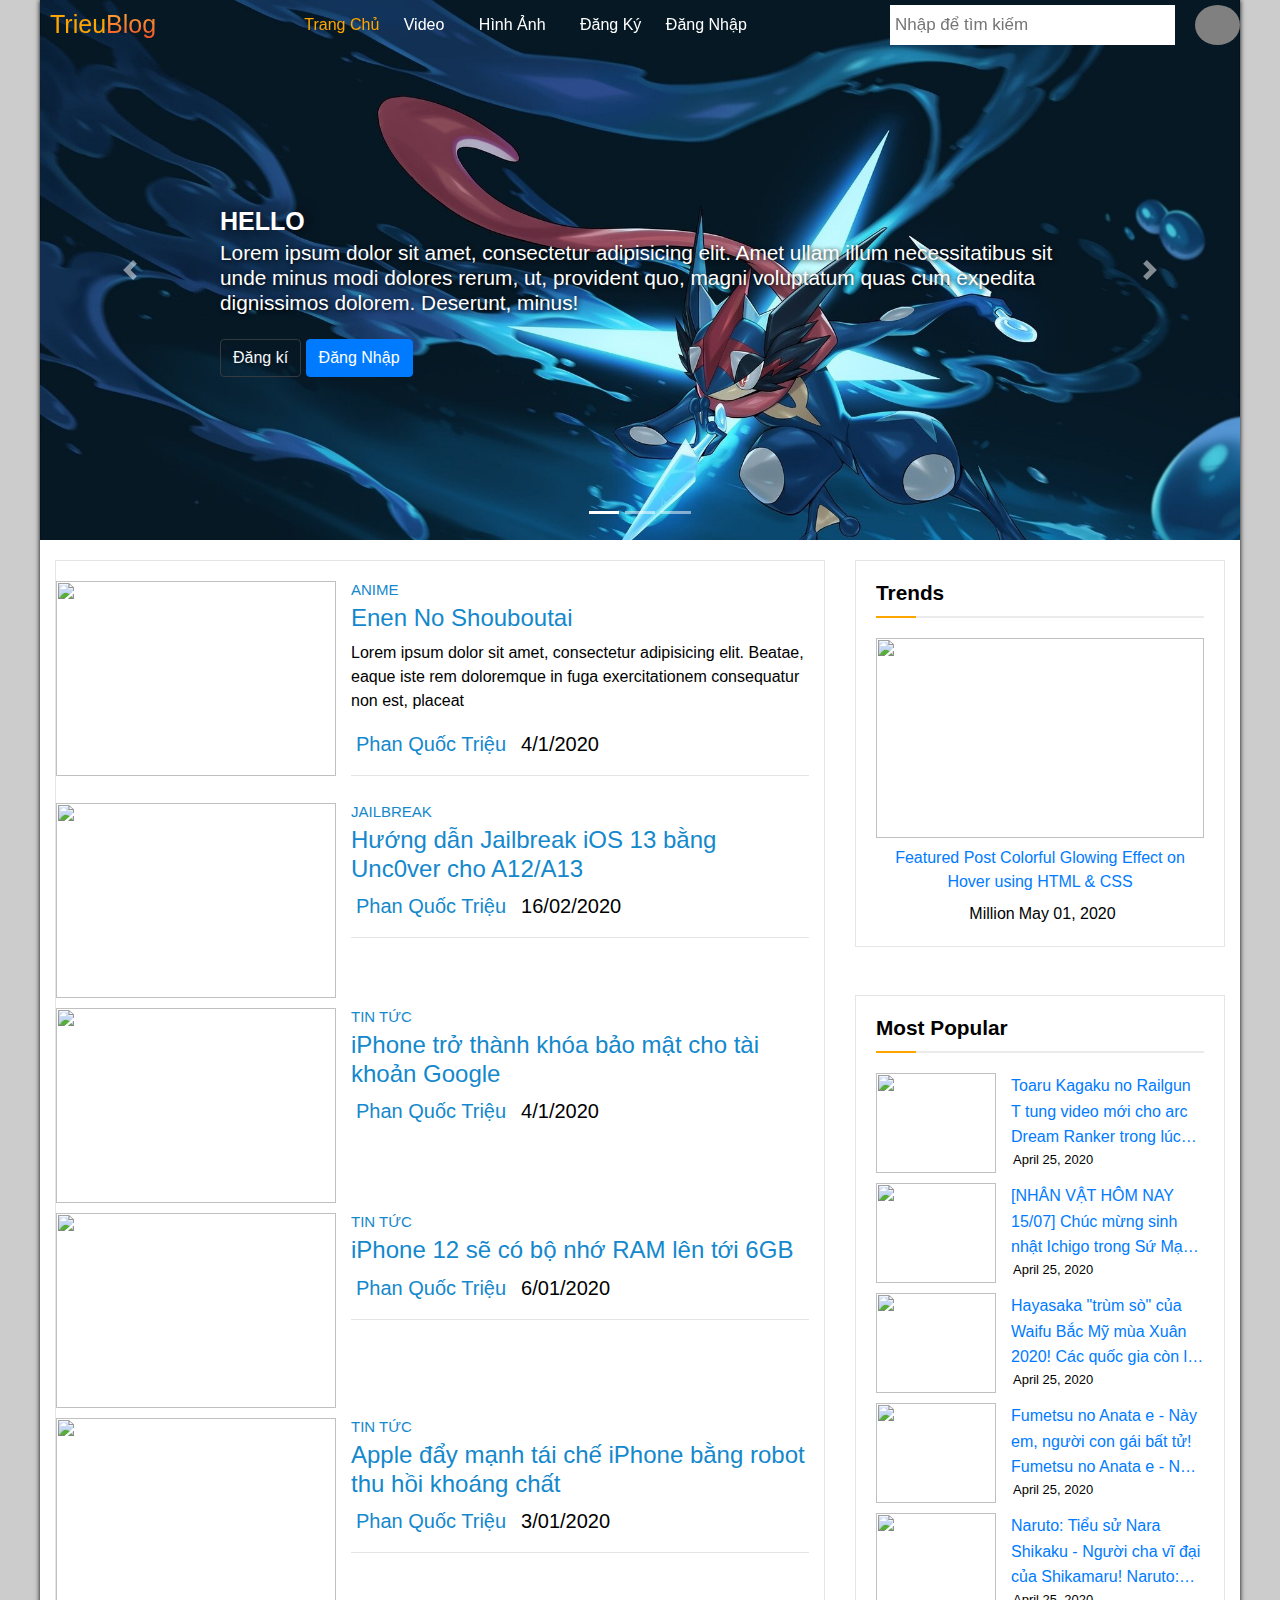
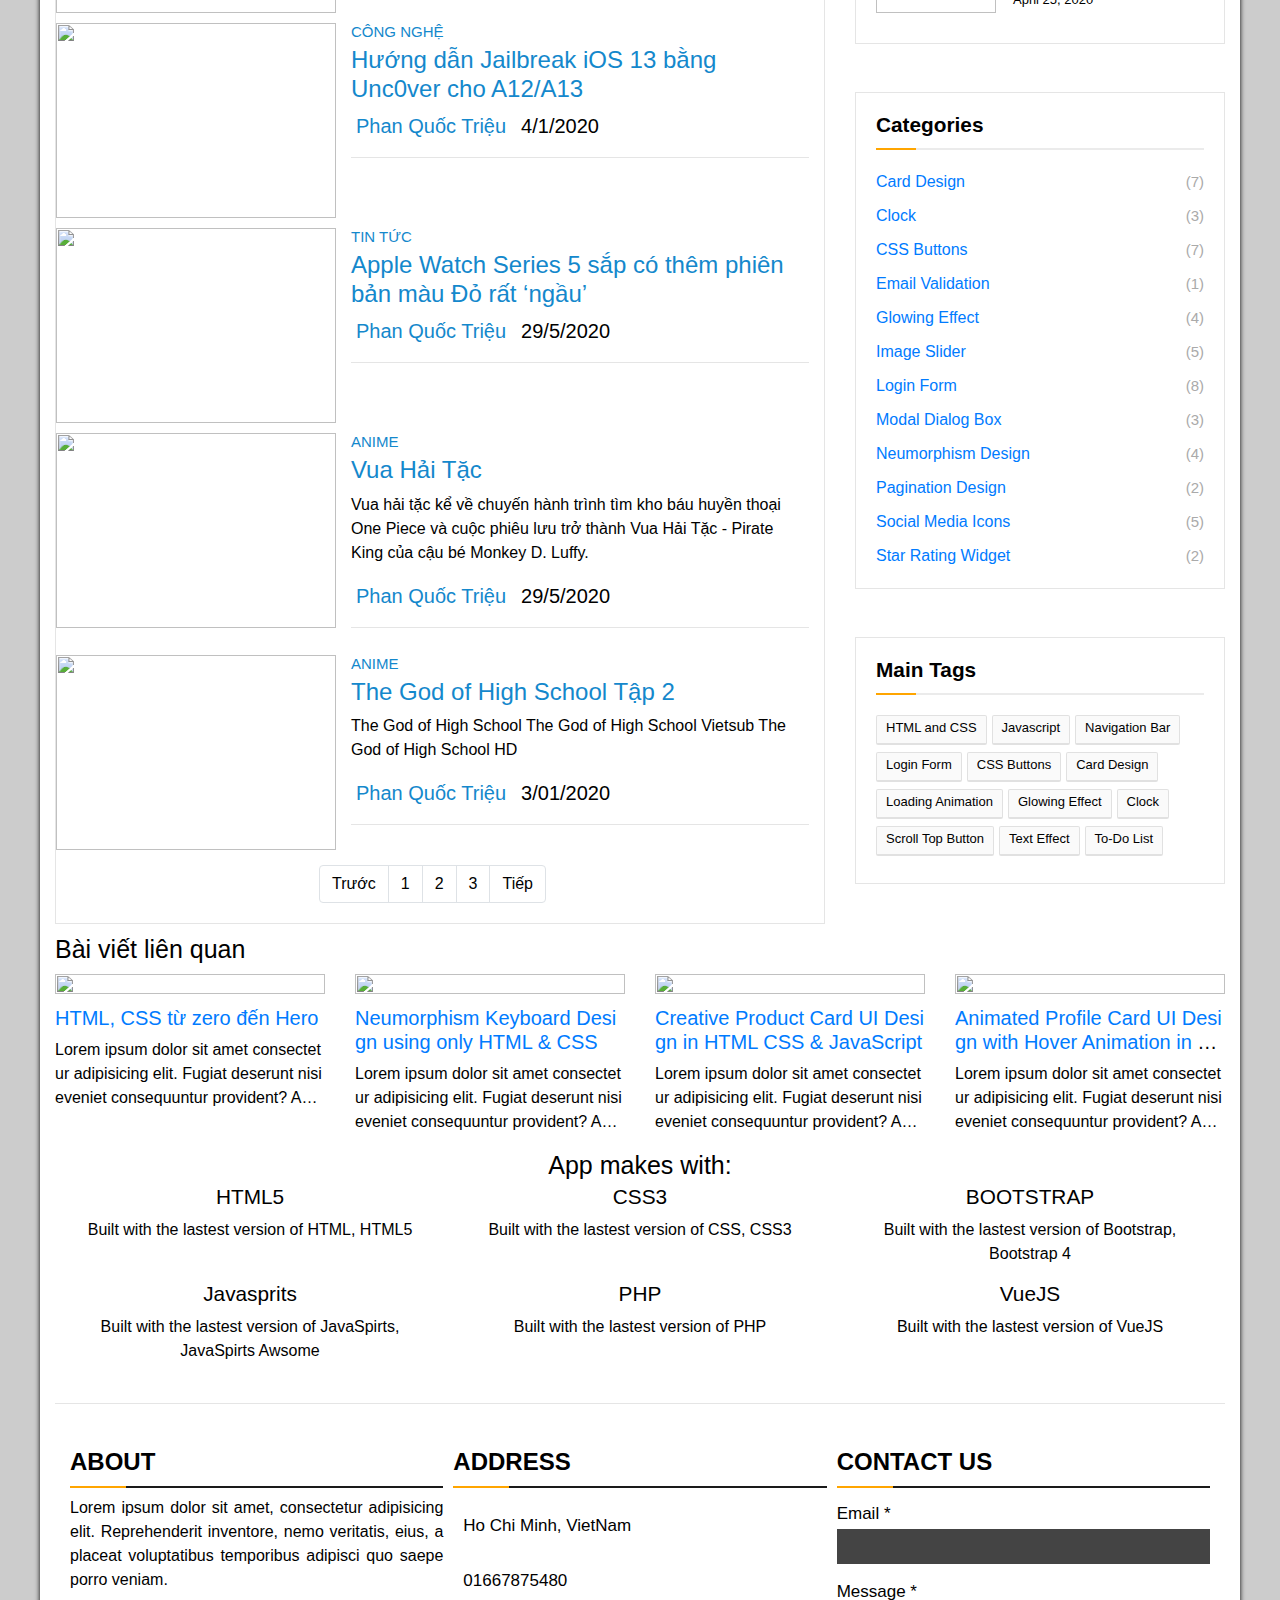
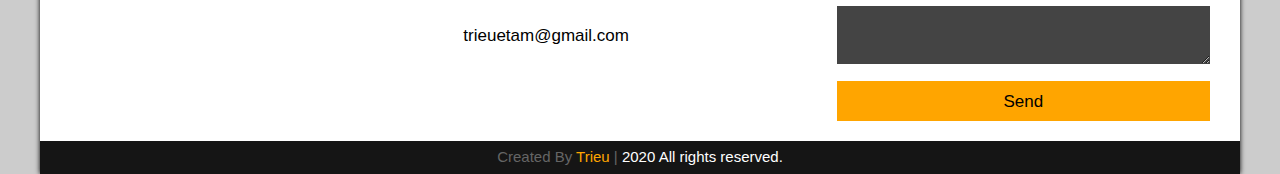
==== commit 6b536323: "Add files via upload" ====
--- a/index.html
+++ b/index.html
@@ -13,9 +13,9 @@
     <link rel="stylesheet" href="nhap2reposin.css">
     <link rel="stylesheet" href="https://use.fontawesome.com/releases/v5.1.1/css/all.css" integrity="sha384-O8whS3fhG2OnA5Kas0Y9l3cfpmYjapjI0E4theH4iuMD+pLhbf6JI0jIMfYcK3yZ" crossorigin="anonymous">
     <link rel="stylesheet" href="https://maxcdn.bootstrapcdn.com/bootstrap/4.0.0/css/bootstrap.min.css" integrity="sha384-Gn5384xqQ1aoWXA+058RXPxPg6fy4IWvTNh0E263XmFcJlSAwiGgFAW/dAiS6JXm" crossorigin="anonymous">
-
-
-<script src="http://maxcdn.bootstrapcdn.com/bootstrap/4.0.0/js/bootstrap.min.js"></script>
+    <script src="https://code.jquery.com/jquery-3.2.1.slim.min.js" integrity="sha384-KJ3o2DKtIkvYIK3UENzmM7KCkRr/rE9/Qpg6aAZGJwFDMVNA/GpGFF93hXpG5KkN" crossorigin="anonymous"></script>
+    <script src="https://cdnjs.cloudflare.com/ajax/libs/popper.js/1.12.9/umd/popper.min.js" integrity="sha384-ApNbgh9B+Y1QKtv3Rn7W3mgPxhU9K/ScQsAP7hUibX39j7fakFPskvXusvfa0b4Q" crossorigin="anonymous"></script>
+    <script src="https://maxcdn.bootstrapcdn.com/bootstrap/4.0.0/js/bootstrap.min.js" integrity="sha384-JZR6Spejh4U02d8jOt6vLEHfe/JQGiRRSQQxSfFWpi1MquVdAyjUar5+76PVCmYl" crossorigin="anonymous"></script>
 
 
     <title>Million Web</title>
@@ -293,7 +293,7 @@
             <div class="carousel-caption">
                 <h1 class="display-2" style="font-size: 25px!important;">Hello</h1>
                 <h3>Lorem ipsum dolor sit amet, consectetur adipisicing elit. Amet ullam illum necessitatibus sit unde minus modi dolores rerum, ut, provident quo, magni voluptatum quas cum expedita dignissimos dolorem. Deserunt, minus!</h3>
-                <button type="button" class="btn btn-outline-light text-dark">Đăng kí</button>
+                <button type="button" class="btn btn-outline-dark text-light">Đăng kí</button>
                 <button type="button" class="btn btn-primary">Đăng Nhập</button>
             </div>
         </div>
--- a/nhap2.css
+++ b/nhap2.css
@@ -8,6 +8,10 @@
   list-style: none;  
   color: var(--colorBlack);
   outline: none!important;
+}
+*::selection {
+    background: var(--mainColor);
+    color: var(--colorBlack);
 }
 html{
   scroll-behavior: smooth;
@@ -343,7 +347,6 @@
 .nav ul li a{
 color: white;
 align-items: center;
-transition: .3s;
 color: white!important;
 }
 .nav ul li a:hover,
@@ -1017,6 +1020,7 @@
   bottom: none!important;
   top: 25%;
   height: 100px;
+  text-align: left!important;
 }
 .carousel-caption h1{
   text-shadow: 1px 1px 15px #000;
--- a/nhap2reposin.css
+++ b/nhap2reposin.css
@@ -13,8 +13,11 @@
 
 /* Mobile & Tablet */
 @media (max-width: 992px){
-    .carousel-caption{
-        margin-top: 0;
+    .col-lg-8.col-md-12.col-sm-12{
+        padding-top: 50px!important;
+    }
+    .carousel{
+        display: none;
     }
     .titi a.hover-black:hover::after{
         display: none;
@@ -162,9 +165,7 @@
     color: orange;
 }
 
-    .carousel-indicators{
-        display: none!important;
-    }
+
 
     ul.d-flex.justify-content-center.mt-3{
         display: block!important;
@@ -296,10 +297,6 @@
     }
 
  
-    .carousel-caption h3{
-        overflow-y: scroll!important;
-        max-height: 75px;
-    }
 
     .toggle-switch{
         margin-right:5px ; 
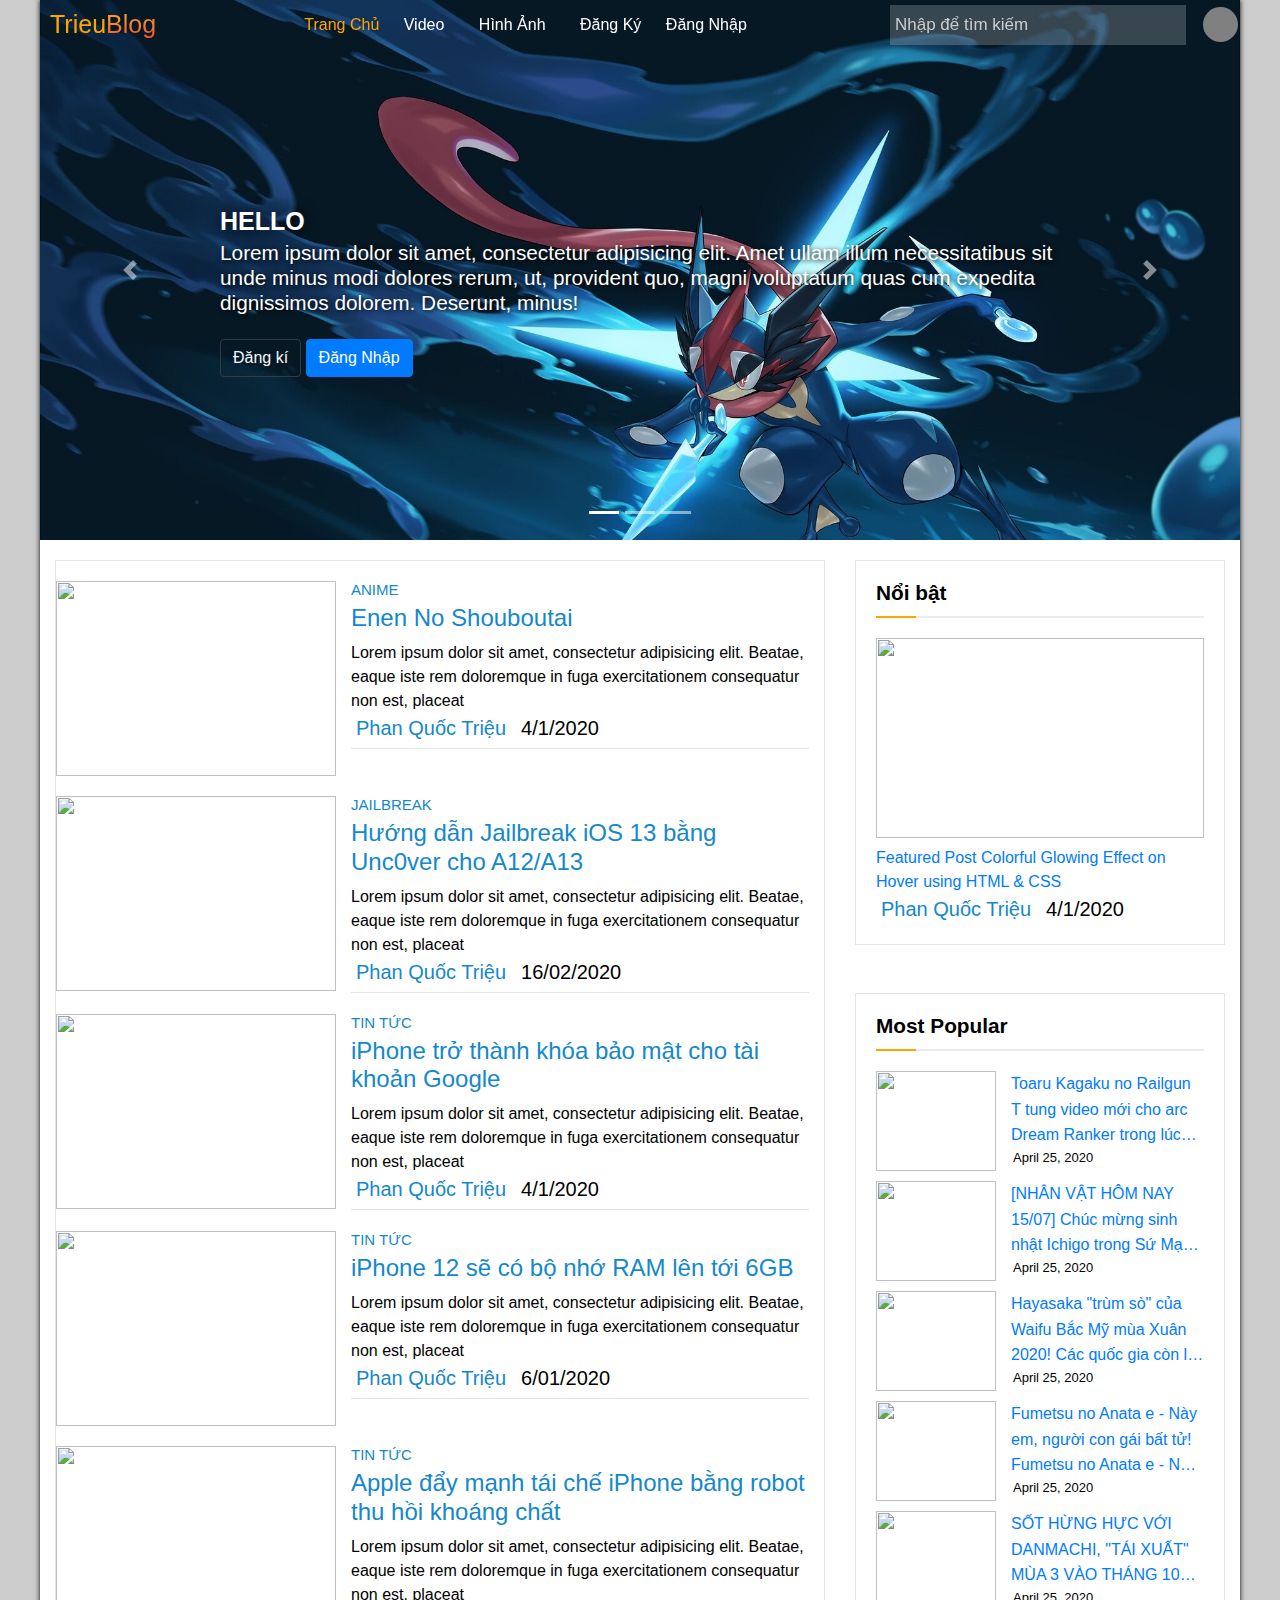
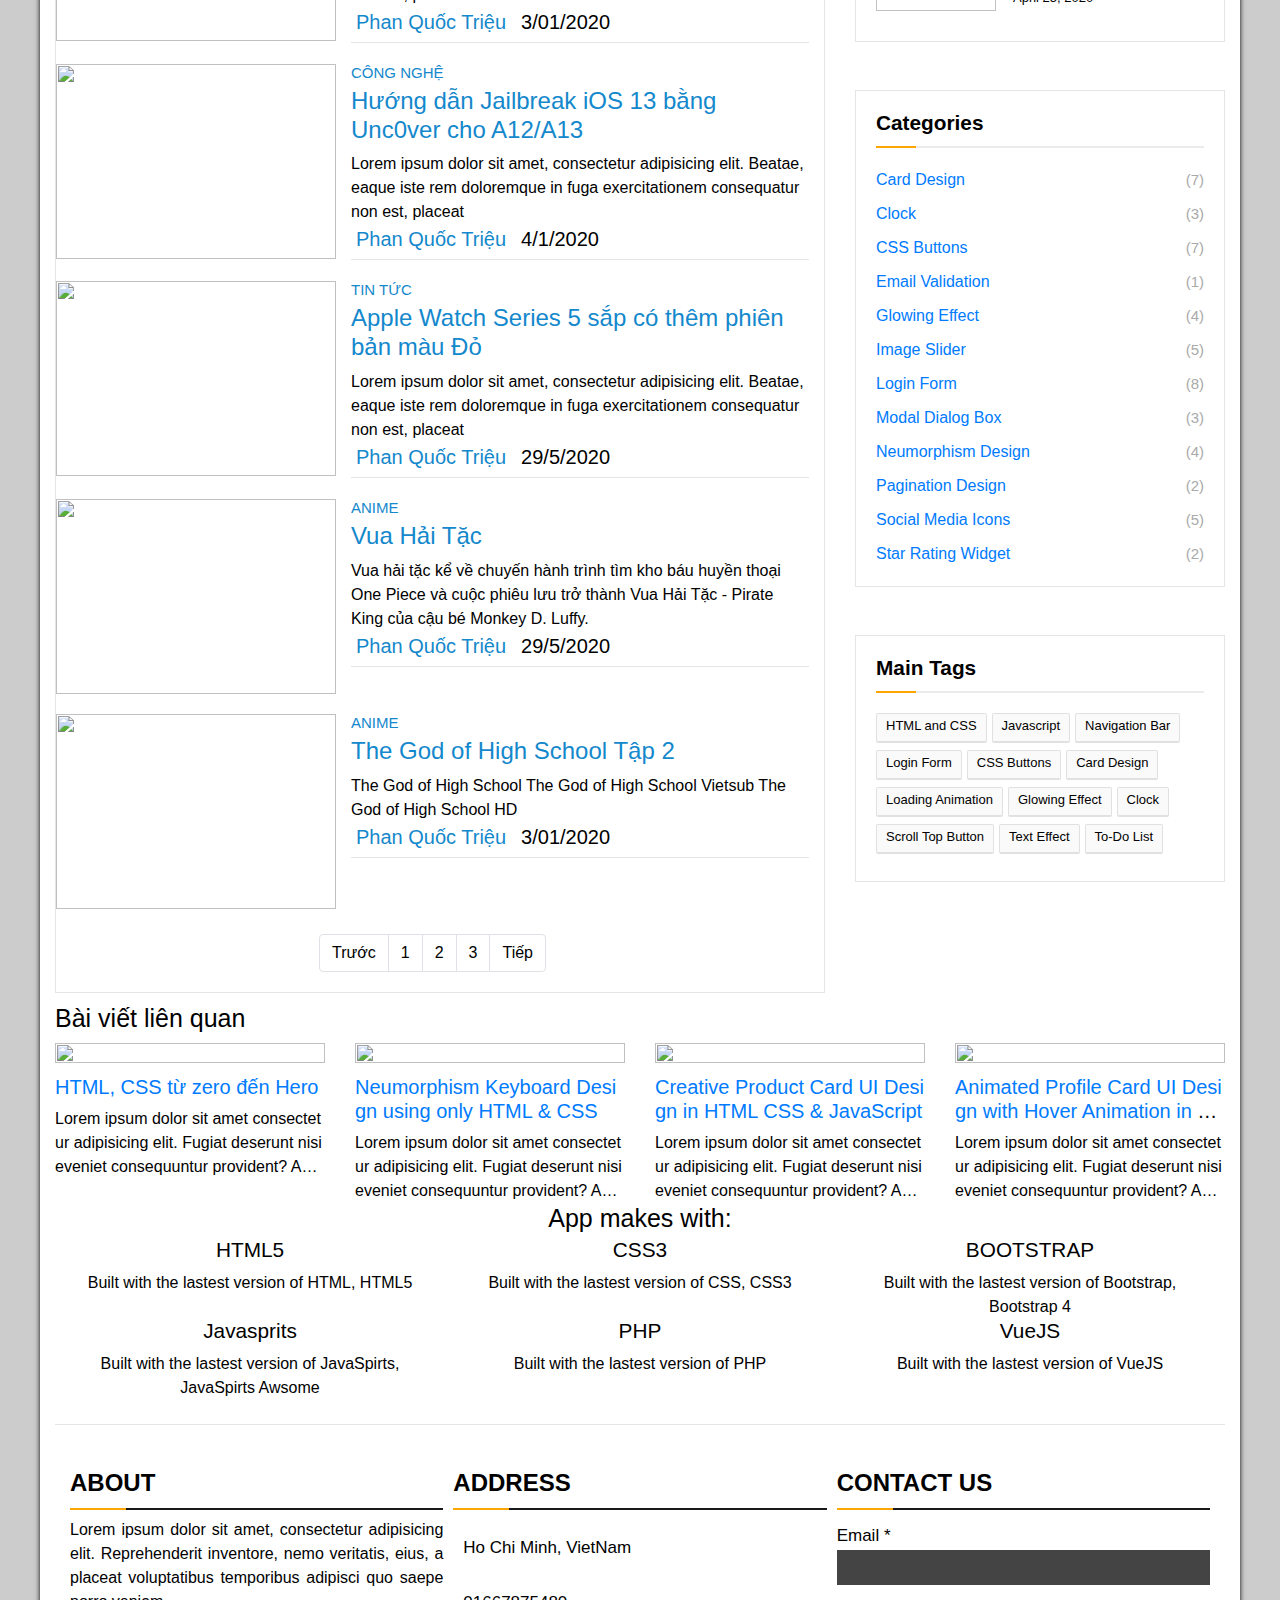
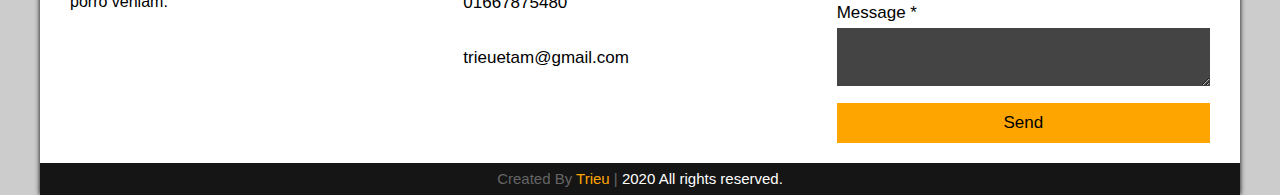
==== commit 09ab5445: "Add files via upload" ====
--- a/index.html
+++ b/index.html
@@ -13,7 +13,7 @@
     <link rel="stylesheet" href="nhap2reposin.css">
     <link rel="stylesheet" href="https://use.fontawesome.com/releases/v5.1.1/css/all.css" integrity="sha384-O8whS3fhG2OnA5Kas0Y9l3cfpmYjapjI0E4theH4iuMD+pLhbf6JI0jIMfYcK3yZ" crossorigin="anonymous">
     <link rel="stylesheet" href="https://maxcdn.bootstrapcdn.com/bootstrap/4.0.0/css/bootstrap.min.css" integrity="sha384-Gn5384xqQ1aoWXA+058RXPxPg6fy4IWvTNh0E263XmFcJlSAwiGgFAW/dAiS6JXm" crossorigin="anonymous">
-    <script src="https://code.jquery.com/jquery-3.2.1.slim.min.js" integrity="sha384-KJ3o2DKtIkvYIK3UENzmM7KCkRr/rE9/Qpg6aAZGJwFDMVNA/GpGFF93hXpG5KkN" crossorigin="anonymous"></script>
+    <!-- <script src="https://code.jquery.com/jquery-3.2.1.slim.min.js" integrity="sha384-KJ3o2DKtIkvYIK3UENzmM7KCkRr/rE9/Qpg6aAZGJwFDMVNA/GpGFF93hXpG5KkN" crossorigin="anonymous"></script> -->
     <script src="https://cdnjs.cloudflare.com/ajax/libs/popper.js/1.12.9/umd/popper.min.js" integrity="sha384-ApNbgh9B+Y1QKtv3Rn7W3mgPxhU9K/ScQsAP7hUibX39j7fakFPskvXusvfa0b4Q" crossorigin="anonymous"></script>
     <script src="https://maxcdn.bootstrapcdn.com/bootstrap/4.0.0/js/bootstrap.min.js" integrity="sha384-JZR6Spejh4U02d8jOt6vLEHfe/JQGiRRSQQxSfFWpi1MquVdAyjUar5+76PVCmYl" crossorigin="anonymous"></script>
 
@@ -22,7 +22,7 @@
     <link rel="shortcut icon" type="image/png" href="dola.png"/>
 </head>
 <body>
-            <div class="status-pc">
+    <div class="status-pc">
         <div class="full-pc">
                 <a href="index.html" class="logo">Trieu<span class="css-logo">Blog</span></a>
 
@@ -72,7 +72,7 @@
                     <li><a class="des" href="#">Đăng Nhập</a></li>
                     </ul>
                 </div>
-        </div> 
+            </div> 
 
             <div class="box1">
                 <div class="ip-data">
@@ -90,14 +90,10 @@
 
             </div>                   
         </div>
-
-        </div>
-    
-        
- </div>
+    </div>      
 <div class="grid">
     <div class="row">
-        <div class="go-to-top"><i class="fas fa-arrow-up"></i></div>
+        <div class="go-to-top"><i class="fas fa-arrow-circle-up"></i></div>
         <div class="wrapper">
           <i class="fas fa-times" id="log-click1"></i></li>
           <div class="login-form">
@@ -349,7 +345,6 @@
                                      <span class="time">4/1/2020</span>
                                  </div> 
                              </div>
-                             <span class="hr"></span>
                          <hr style="border-bottom: 1px solid rgba(255,255,255,0.1);">
                          </span>
 
@@ -363,6 +358,7 @@
                              </a>
                              <a href="index2.html" class="content1-1">
                                  <h2>Hướng dẫn Jailbreak iOS 13 bằng Unc0ver cho A12/A13</h2>
+                                 <p>Lorem ipsum dolor sit amet, consectetur adipisicing elit. Beatae, eaque iste rem doloremque in fuga exercitationem consequatur non est, placeat </p>
                              </a>
                              <div class="role">
                                  <div class="user">
@@ -374,8 +370,7 @@
                                      <span class="time">16/02/2020</span>
                                  </div> 
                              </div>
-                             <span class="hr"></span>
-                         <hr style="border-bottom: 1px solid rgba(255,255,255,0.1);">
+                             <hr style="border-bottom: 1px solid rgba(255,255,255,0.1);">
                          </span>
 
                      </div>
@@ -388,6 +383,7 @@
                              </a>
                              <a href="index2.html" class="content1-1">
                                  <h2>iPhone trở thành khóa bảo mật cho tài khoản Google</h2>
+                                 <p>Lorem ipsum dolor sit amet, consectetur adipisicing elit. Beatae, eaque iste rem doloremque in fuga exercitationem consequatur non est, placeat </p>
                              </a>
                              <div class="role">
                                  <div class="user">
@@ -399,9 +395,8 @@
                                      <span class="time">4/1/2020</span>
                                  </div> 
                              </div>
-                             <span class="hr"></span>
-                         </span>
-                         <hr style="border-bottom: 1px solid rgba(255,255,255,0.1);">                         
+                             <hr style="border-bottom: 1px solid rgba(255,255,255,0.1);">
+                         </span>                     
                      </div>
                      <!-- Het noi dung -->
                     <div class="titi">
@@ -412,6 +407,7 @@
                              </a>
                              <a href="index2.html" class="content1-1">
                                  <h2>iPhone 12 sẽ có bộ nhớ RAM lên tới 6GB</h2>
+                                 <p>Lorem ipsum dolor sit amet, consectetur adipisicing elit. Beatae, eaque iste rem doloremque in fuga exercitationem consequatur non est, placeat </p>
                              </a>
                              <div class="role">
                                  <div class="user">
@@ -423,7 +419,6 @@
                                      <span class="time">6/01/2020</span>
                                  </div> 
                              </div>
-                             <span class="hr"></span>
                          <hr style="border-bottom: 1px solid rgba(255,255,255,0.1);">                             
                          </span>
                      </div>
@@ -436,6 +431,7 @@
                              </a>
                              <a href="index2.html" class="content1-1">
                                  <h2>Apple đẩy mạnh tái chế iPhone bằng robot thu hồi khoáng chất</h2>
+                                 <p>Lorem ipsum dolor sit amet, consectetur adipisicing elit. Beatae, eaque iste rem doloremque in fuga exercitationem consequatur non est, placeat </p>
                              </a>
                              <div class="role">
                                  <div class="user">
@@ -447,8 +443,7 @@
                                      <span class="time">3/01/2020</span>
                                  </div> 
                              </div>
-                             <span class="hr"></span>
-                         <hr style="border-bottom: 1px solid rgba(255,255,255,0.1);">                         
+                            <hr style="border-bottom: 1px solid rgba(255,255,255,0.1);">                         
                          </span>                         
                      </div>
                      <!-- Het noi dung -->
@@ -460,6 +455,7 @@
                              </a>
                              <a href="index2.html" class="content1-1">
                                  <h2>Hướng dẫn Jailbreak iOS 13 bằng Unc0ver cho A12/A13</h2>
+                                 <p>Lorem ipsum dolor sit amet, consectetur adipisicing elit. Beatae, eaque iste rem doloremque in fuga exercitationem consequatur non est, placeat </p>
                              </a>
                              <div class="role">
                                  <div class="user">
@@ -471,8 +467,7 @@
                                      <span class="time">4/1/2020</span>
                                  </div> 
                              </div>
-                             <span class="hr"></span>
-                         <hr style="border-bottom: 1px solid rgba(255,255,255,0.1);">
+                            <hr style="border-bottom: 1px solid rgba(255,255,255,0.1);">
                          </span>
                          
                      </div>
@@ -484,7 +479,8 @@
                                  <h1 class="notify-content">TIN TỨC</h1>
                              </a>
                              <a href="index2.html" class="content1-1">
-                                 <h2>Apple Watch Series 5 sắp có thêm phiên bản màu Đỏ rất ‘ngầu’</h2>
+                                 <h2>Apple Watch Series 5 sắp có thêm phiên bản màu Đỏ</h2>
+                                 <p>Lorem ipsum dolor sit amet, consectetur adipisicing elit. Beatae, eaque iste rem doloremque in fuga exercitationem consequatur non est, placeat </p>
                              </a>
                              <div class="role">
                                  <div class="user">
@@ -496,7 +492,6 @@
                                      <span class="time">29/5/2020</span>
                                  </div> 
                              </div>
-                             <span class="hr"></span>
                          <hr style="border-bottom: 1px solid rgba(255,255,255,0.1);">
                          </span>   
                     </div>
@@ -521,7 +516,6 @@
                                      <span class="time">29/5/2020</span>
                                  </div> 
                              </div>
-                             <span class="hr"></span>
                          <hr style="border-bottom: 1px solid rgba(255,255,255,0.1);">
                          </span>   
                     </div>
@@ -548,8 +542,7 @@
                                      <span class="time">3/01/2020</span>
                                  </div> 
                              </div>
-                             <span class="hr"></span>
-                         <hr style="border-bottom: 1px solid rgba(255,255,255,0.1);">                         
+                            <hr style="border-bottom: 1px solid rgba(255,255,255,0.1);">                         
                          </span>
                      </div>
                     <ul class="pagination justify-content-center" style="margin:15px 0">
@@ -565,27 +558,26 @@
 
                 <div class="coment2" style=" width: 100%; height: auto;" >
                     <div class="widget-title">
-                        <h3 class="title">Trends</h3>
-                    </div>
-
-                    <div class="box-video text-center">
-                        <img class="mb-2" src="https://media.moddb.com/images/groups/1/26/25686/image.5.gif" alt="" width="100%" height="200px">
+                        <h3 class="title">Nổi bật</h3>
+                    </div>
+
+                    <div class="box-video">
+                        <img class="mb-2" src="https://i.pinimg.com/originals/ce/2b/78/ce2b78a05838ef311c0868bb2fca0494.gif" alt="" width="100%" height="200px">
                         <div class="d-block">
                         <a href="#">
                             Featured Post
                             Colorful Glowing Effect on Hover using HTML & CSS
                         </a>
-                        <div class="d-flex justify-content-center mt-2">
-                            <div class="d-flex">
-                                <i class="fas fa-user left" aria-hidden="true"></i>
-                                <span>Million</span>                               
-                            </div>
-                            <div class="d-flex">
-                                <i class="fas fa-clock left" aria-hidden="true"></i>
-                                <span class="ml-1">May 01, 2020</span>    
-                            </div>
-                       
-                        </div>                            
+                        <div class="role text-center">
+                            <div class="user">
+                                <i class="fas fa-user left"></i>
+                                <a href="https://www.facebook.com/funnyket" class="user">Phan Quốc Triệu</a>
+                            </div>   
+                            <div class="time">
+                                <i class="fas fa-clock left"></i>
+                                <span class="time">4/1/2020</span>
+                            </div> 
+                        </div>                           
                         </div>
 
 
@@ -605,7 +597,7 @@
                                     Toaru Kagaku no Railgun T tung video mới cho arc Dream Ranker trong lúc chờ đợi ngày phát sóng trở lại!
                                     Toaru Kagaku no Railgun T tung video</a>
                                 <div class="d-flex">
-                                <i class="fas fa-clock left top-1" aria-hidden="true"></i>
+                                <i class="fas fa-clock left top-1" style="font-size: 13px;" aria-hidden="true"></i>
                                         <span style="padding: 2px; font-size: 13px;">April 25, 2020</span>                            
                                 </div>
 
@@ -617,7 +609,7 @@
                                   [NHÂN VẬT HÔM NAY 15/07] Chúc mừng sinh nhật Ichigo trong Sứ Mạng Thần Chết!
                             [NHÂN VẬT HÔM NAY 15/07] Chúc mừng sinh</a>
                                 <div class="d-flex">
-                                <i class="fas fa-clock left top-1" aria-hidden="true"></i>
+                                <i class="fas fa-clock left top-1" style="font-size: 13px;" aria-hidden="true"></i>
                                         <span style="padding: 2px; font-size: 13px;">April 25, 2020</span>                            
                                 </div>
 
@@ -629,7 +621,7 @@
                                     Hayasaka "trùm sò" của Waifu Bắc Mỹ mùa Xuân 2020! Các quốc gia còn lại thì sao?
                                      Hayasaka "trùm sò" của Waifu Bắc Mỹ mùa Xuân 2020! Các quốc gia còn lại thì sao?</a>
                                 <div class="d-flex">
-                                <i class="fas fa-clock left top-1" aria-hidden="true"></i>
+                                <i class="fas fa-clock left top-1" style="font-size: 13px;" aria-hidden="true"></i>
                                         <span style="padding: 2px; font-size: 13px;">April 25, 2020</span>                            
                                 </div>
 
@@ -641,19 +633,18 @@
                                     Fumetsu no Anata e - Này em, người con gái bất tử!
                              Fumetsu no Anata e - Này em, người con gái</a>
                                 <div class="d-flex">
-                                <i class="fas fa-clock left top-1" aria-hidden="true"></i>
+                                <i class="fas fa-clock left top-1" style="font-size: 13px;" aria-hidden="true"></i>
                                         <span style="padding: 2px; font-size: 13px;">April 25, 2020</span>                            
                                 </div>
 
                             </div>
                         </div>
                         <div class="d-flex" style="margin-bottom: 10px;"><a href="#">
-                            <img src="https://i.imacdn.com/ta/2020/07/14/5328640b881194b2_3d3aa3210a35e4f2_3582815947401739185710.jpg" alt="" width="120px" height="100px">
+                            <img src="https://i.vdicdn.com/ta/2020/09/16/e31b5e2010db8b9f_321eef91254a61e3_5249416002651497185710.jpg" alt="" width="120px" height="100px">
                                 <div class="ttc">
-                                 Naruto: Tiểu sử Nara Shikaku - Người cha vĩ đại của Shikamaru!
-                        Naruto: Tiểu sử Nara Shikaku - Người cha vĩ</a>
+                                    SỐT HỪNG HỰC VỚI DANMACHI, "TÁI XUẤT" MÙA 3 VÀO THÁNG 10 SẮP TỚI!</a>
                                 <div class="d-flex">
-                                <i class="fas fa-clock left top-1" aria-hidden="true"></i>
+                                <i class="fas fa-clock left top-1" style="font-size: 13px;" aria-hidden="true"></i>
                                         <span style="padding: 2px; font-size: 13px;">April 25, 2020</span>                            
                                 </div>
 
--- a/nhap2.css
+++ b/nhap2.css
@@ -1,7 +1,7 @@
 *{
   margin: 0;
   padding: 0;
-  user-select: none;
+  /* user-select: none; */
   box-sizing: border-box;
   font-family: 'Segoe UI', Tahoma, Geneva, Verdana, sans-serif;
   text-decoration: none;
@@ -77,6 +77,9 @@
 h2{
   font-size: 1.5rem!important;
 }
+p{
+  margin-bottom: 0!important;
+}
 /*a{
 color: var(--colorBlack)!important;
 }
@@ -99,24 +102,21 @@
 }
 /*Go to top*/
 .go-to-top{
-position: fixed;
-display: none;
-z-index: 1001;
-right: 10px;
-bottom: 10px;
-width: 40px;
-margin: 10px;
-height: 40px;
-background: rgba(0,0,0,0.2);
-box-shadow: 1px 1px 2px rgba(0,0,0,0.5);
-border-radius: 50%; 
-cursor: pointer;
-}
-.go-to-top:hover{
-background: rgba(0,0,0,0.1);
-}
-i.fas.fa-arrow-up{
-  margin: 12px 13px;
+  position: fixed;
+  display: none;
+  z-index: 1001;
+  right: 10px;
+  bottom: 8px;
+  margin: 10px;
+  padding: 5px;
+  font-size: 50px;
+  cursor: pointer;
+}
+i.fas.fa-arrow-circle-up:hover{
+  color: rgb(223, 145, 0);
+}
+i.fas.fa-arrow-circle-up {
+  color: var(--mainColor);
 }
 
 
@@ -263,10 +263,16 @@
   transition: 0.3s;
   box-shadow: 0px 0px 10px rgba(0,0,0,0.5);
 }
+.ip-data input::placeholder{
+  color: #ccc;
+}
+
 .box1 .ip-data input{
 height: 100%;
 width: 100%;
 border: none;
+background: rgba(255,255,255,0.2);
+color: white;
 padding: 0 5px;
 outline: none;
 font-size: 17px;
@@ -308,11 +314,11 @@
 }
 
 .box-user{
-width: 45px;
-height: 40px;
+width: 35px;
+height: 35px;
 border-radius: 50%;
 background: gray;
-margin-left: 5px;
+margin: 2px;
 outline: none;
 border: none;
 }
@@ -615,14 +621,15 @@
   border-bottom-width: 2px;
   border-radius: 2px;
 }
-.cloud-label li a:hover{
-  color: black;
+.cloud-label li a:hover {
+  background: rgba(0.5,0.5,0.5,0.5);
 }
 .titi{
   display: flex;
   width: 100%;
   height: auto;
   margin: 10px auto;
+  padding-bottom: 10px;
   position: relative;
 }
 .titi:first-child{
@@ -1120,7 +1127,8 @@
 }
 hr {
 border-bottom: 1px solid rgba(0,0,0,0.1);
-margin: 20px 0;
+margin-bottom: 0!important;
+margin-top: 5px!important;
 }
 
 i#log-click1 {
--- a/nhap2reposin.css
+++ b/nhap2reposin.css
@@ -205,11 +205,8 @@
             margin-left: 40px;
     }
     /*End logo*/
-    .box-user {
-        width: 35px;
-        height: 35px;
-        margin-top: 2px;
-    }
+
+    
 }
 
 /* Tablet */
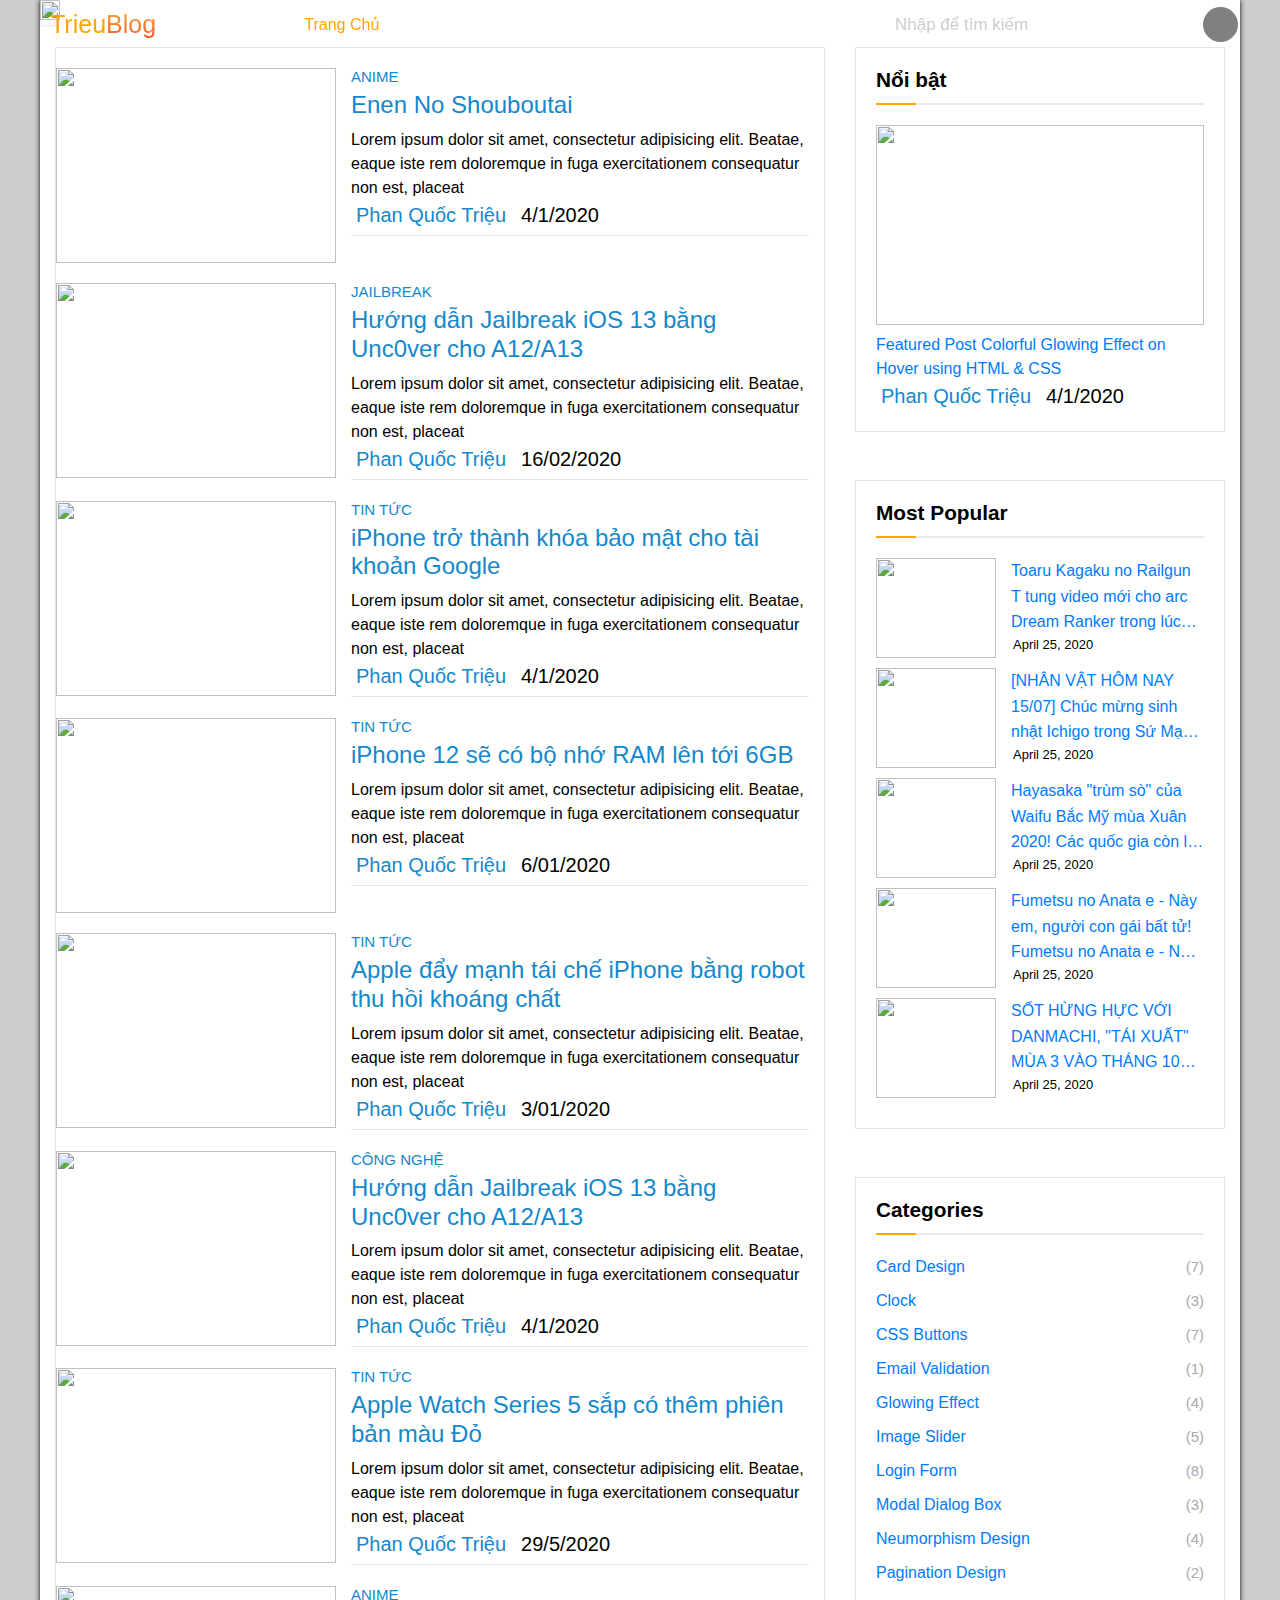
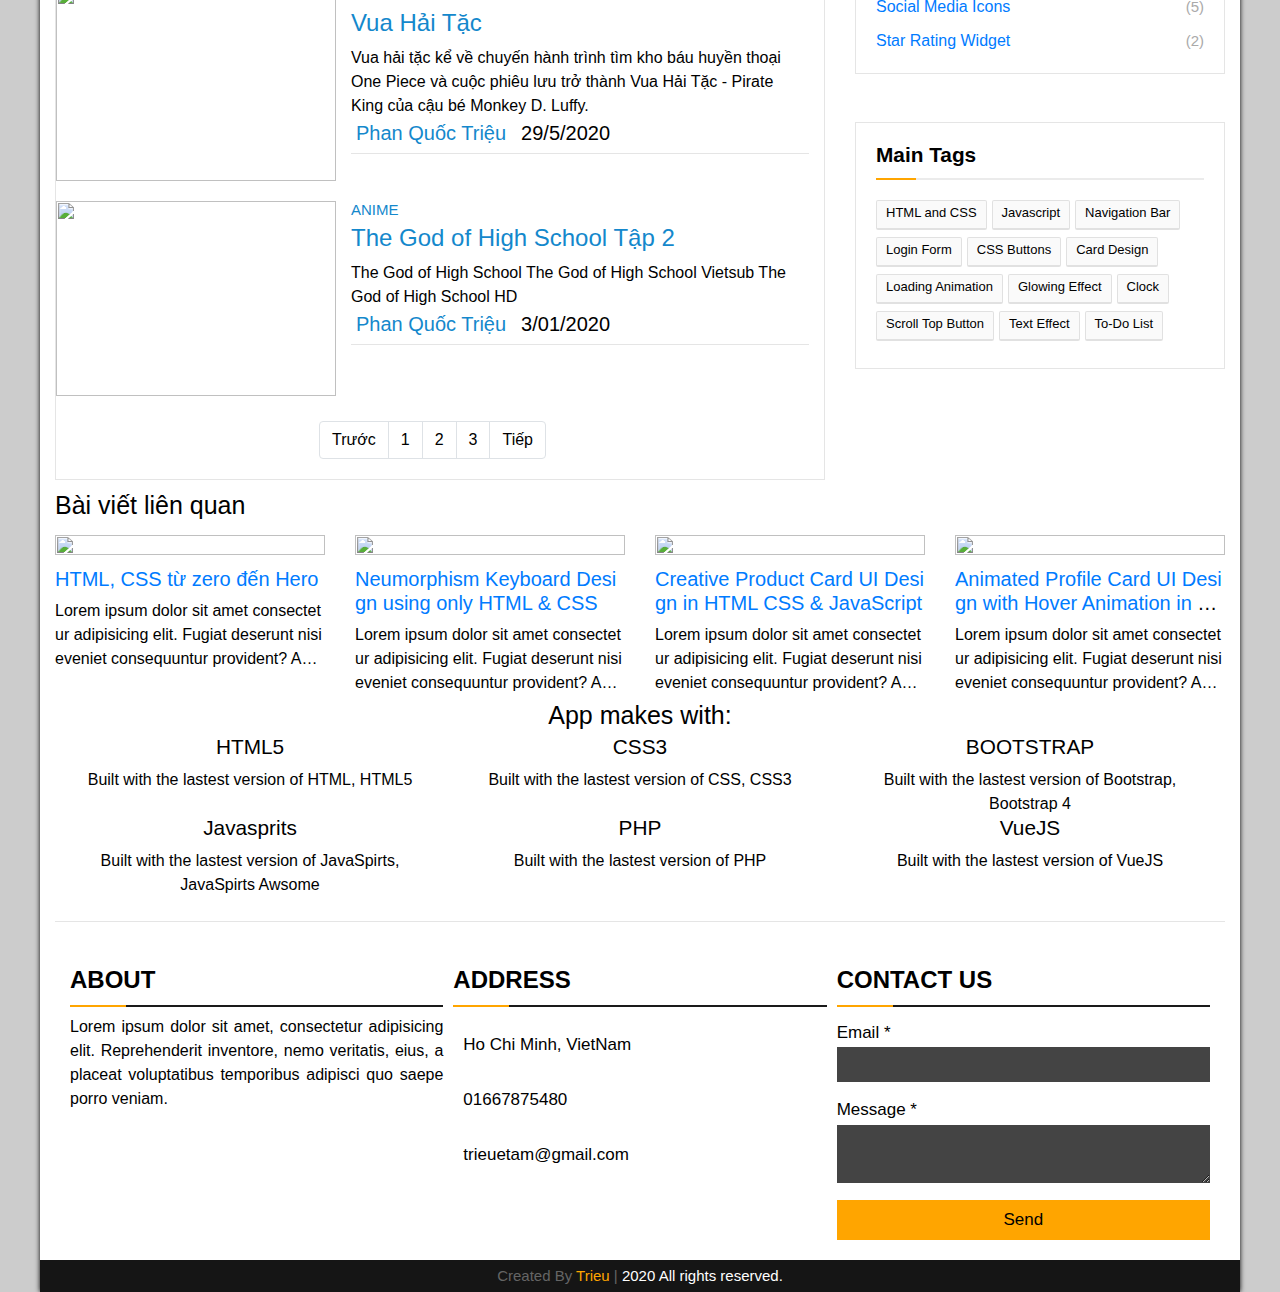
==== commit 1d54a0e5: "Add files via upload" ====
--- a/index.html
+++ b/index.html
@@ -285,23 +285,21 @@
     </ul>
     <div class="carousel-inner" style="max-height: 60vh;">
         <div class="carousel-item active">
-            <img src="anime2.jpg" alt="" max-height="100%;">
-            <div class="carousel-caption">
-                <h1 class="display-2" style="font-size: 25px!important;">Hello</h1>
-                <h3>Lorem ipsum dolor sit amet, consectetur adipisicing elit. Amet ullam illum necessitatibus sit unde minus modi dolores rerum, ut, provident quo, magni voluptatum quas cum expedita dignissimos dolorem. Deserunt, minus!</h3>
-                <button type="button" class="btn btn-outline-dark text-light">Đăng kí</button>
-                <button type="button" class="btn btn-primary">Đăng Nhập</button>
+            <img src="https://cdn.pixabay.com/photo/2015/09/09/16/05/forest-931706_1280.jpg" alt="" max-height="100%;">
+                <div class="carousel-caption">
+                <h1 class="display-2" style="font-size: 25px!important;">Hello world</h1>
+                <h3 class="capsion-h3" style="max-height: 55px; overflow: hidden;"> ipsum dolor sit amet, consectetur adipis</h3>
             </div>
         </div>
         <div class="carousel-item">
-            <img src="anime.jpg" alt="" max-height="100%;">
+            <img src="https://cdn.pixabay.com/photo/2016/08/11/23/55/redwood-national-park-1587301_1280.jpg" alt="" max-height="100%;">
                 <div class="carousel-caption">
-                <h1 class="display-2" style="font-size: 25px!important;">world</h1>
-                <h3 class="capsion-h3" style="max-height: 55px; overflow: hidden;">Lorem ipsum dolor sit amet, consectetur adipisicing elit. In </h3>
+                <h1 class="display-2" style="font-size: 25px!important;">Hello world</h1>
+                <h3 class="capsion-h3" style="max-height: 55px; overflow: hidden;"> ipsum dolor sit amet, consectetur adipis</h3>
             </div>
         </div>
         <div class="carousel-item">
-            <img src="anime3.jpg" alt="" max-height="100%;">
+            <img src="https://cdn.pixabay.com/photo/2016/08/09/21/54/yellowstone-national-park-1581879_1280.jpg" alt="" max-height="100%;">
                 <div class="carousel-caption">
                 <h1 class="display-2" style="font-size: 25px!important;">Hello world</h1>
                 <h3 class="capsion-h3" style="max-height: 55px; overflow: hidden;"> ipsum dolor sit amet, consectetur adipis</h3>
--- a/nhap2.css
+++ b/nhap2.css
@@ -106,8 +106,8 @@
   display: none;
   z-index: 1001;
   right: 10px;
-  bottom: 8px;
-  margin: 10px;
+  bottom: 0px;
+  margin: 0px;
   padding: 5px;
   font-size: 50px;
   cursor: pointer;
@@ -369,19 +369,22 @@
 top: 50px;
 opacity: 1;
 visibility: visible;
-transition: .3s linear; 
 }
 .nav ul ul li{
 width: 150px;
 display: list-item;
 position: relative;
-background-color: #444;
+background-color: rgba(0,0,0,0.5);
 border-bottom: 1px solid rgba(255,255,255,0.1);
 border-top: none;
 }
 /*.nav ul ul li a{
 line-height: 40px;
 }*/
+.bg-444{
+  background-color: #444!important;
+}
+
 .none-pd{
   padding: 0px!important;
 
@@ -1315,7 +1318,8 @@
         width: auto; 
         flex-wrap: wrap;
         height: auto;
-        word-break: break-all;         
+        word-break: break-all;     
+        padding: 5px 0;    
       }
 
       .image-effect_hover:hover > h5 .text-b{
@@ -1363,4 +1367,4 @@
           -webkit-transform: scale(1.1);
         }
       } 
-/*Hover images effect*/+/*End Hover images effect*/--- a/nhap2reposin.css
+++ b/nhap2reposin.css
@@ -328,6 +328,9 @@
         overflow-y: scroll;
     }
     .login-form{
-        margin-top: 25px;
+        margin-top: 30px;
+    }
+    img.d-flex.mx-auto {
+        width: 100%;
     }
 } 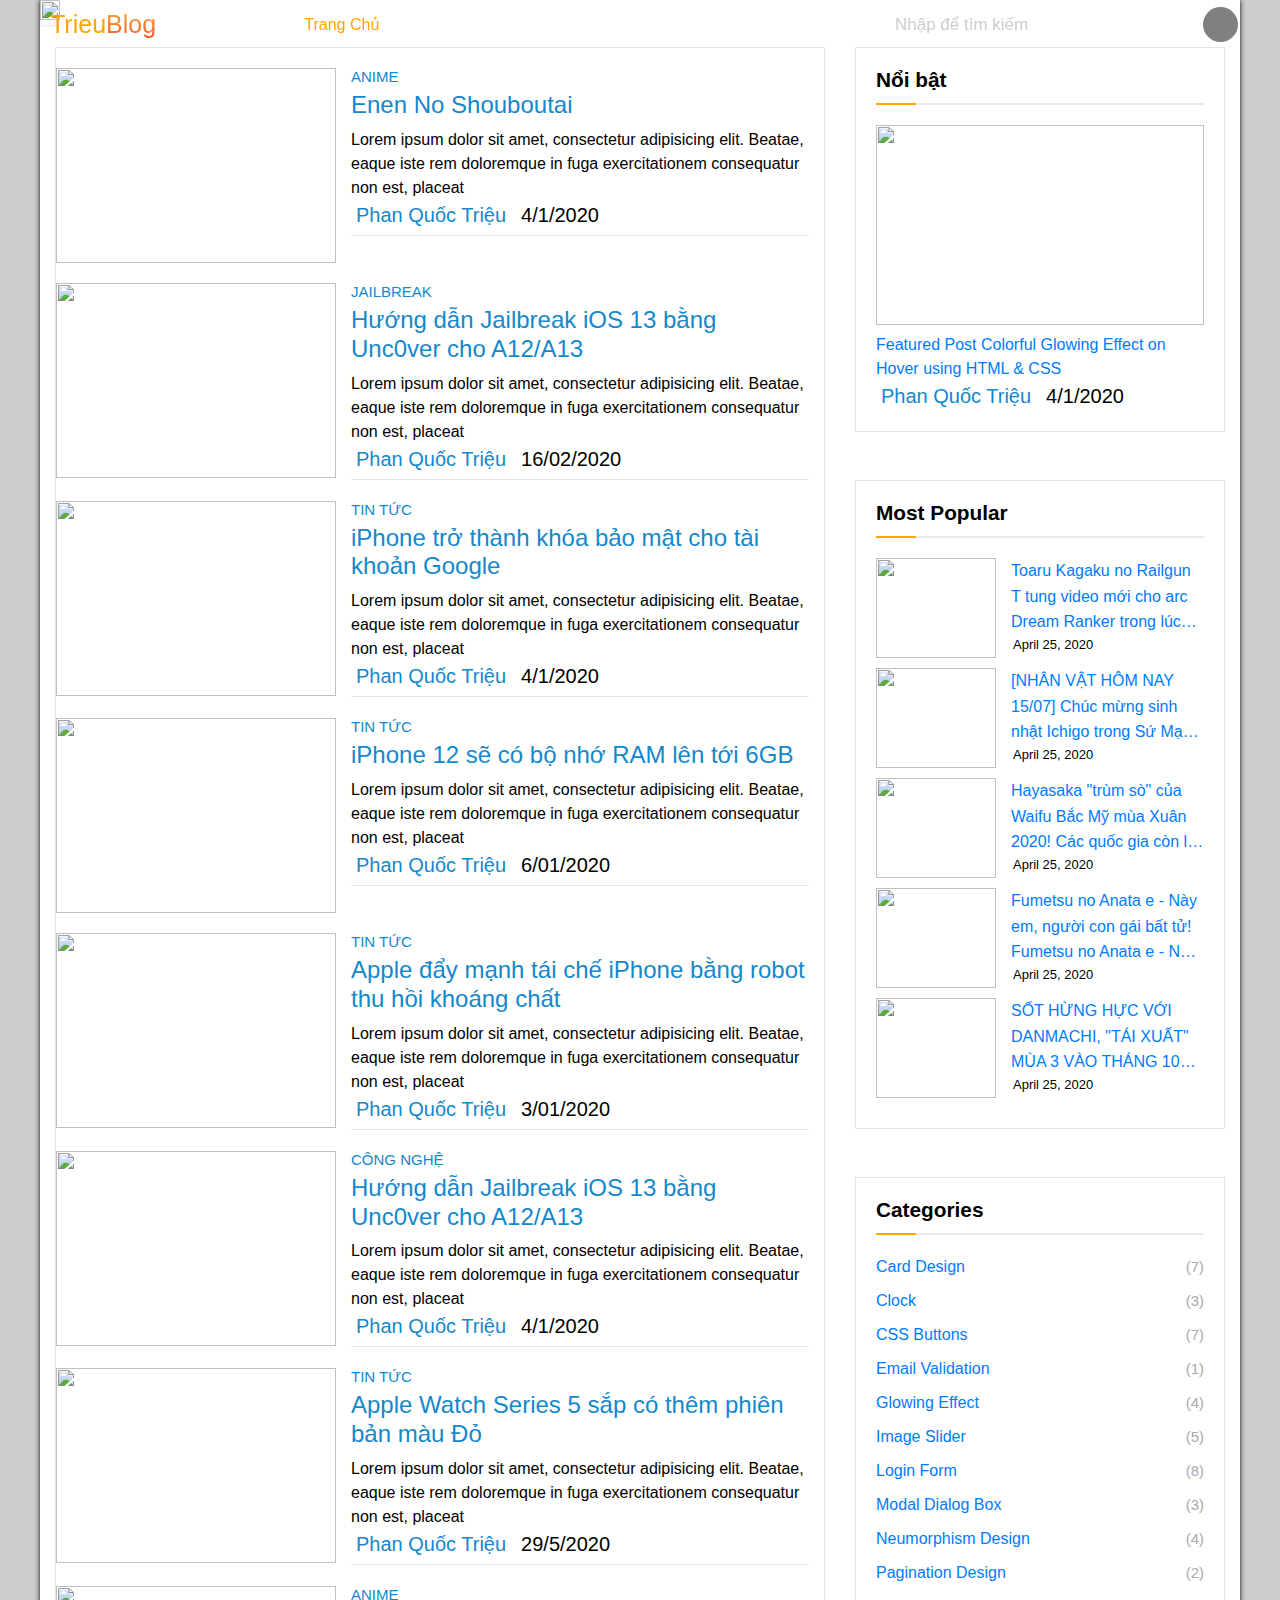
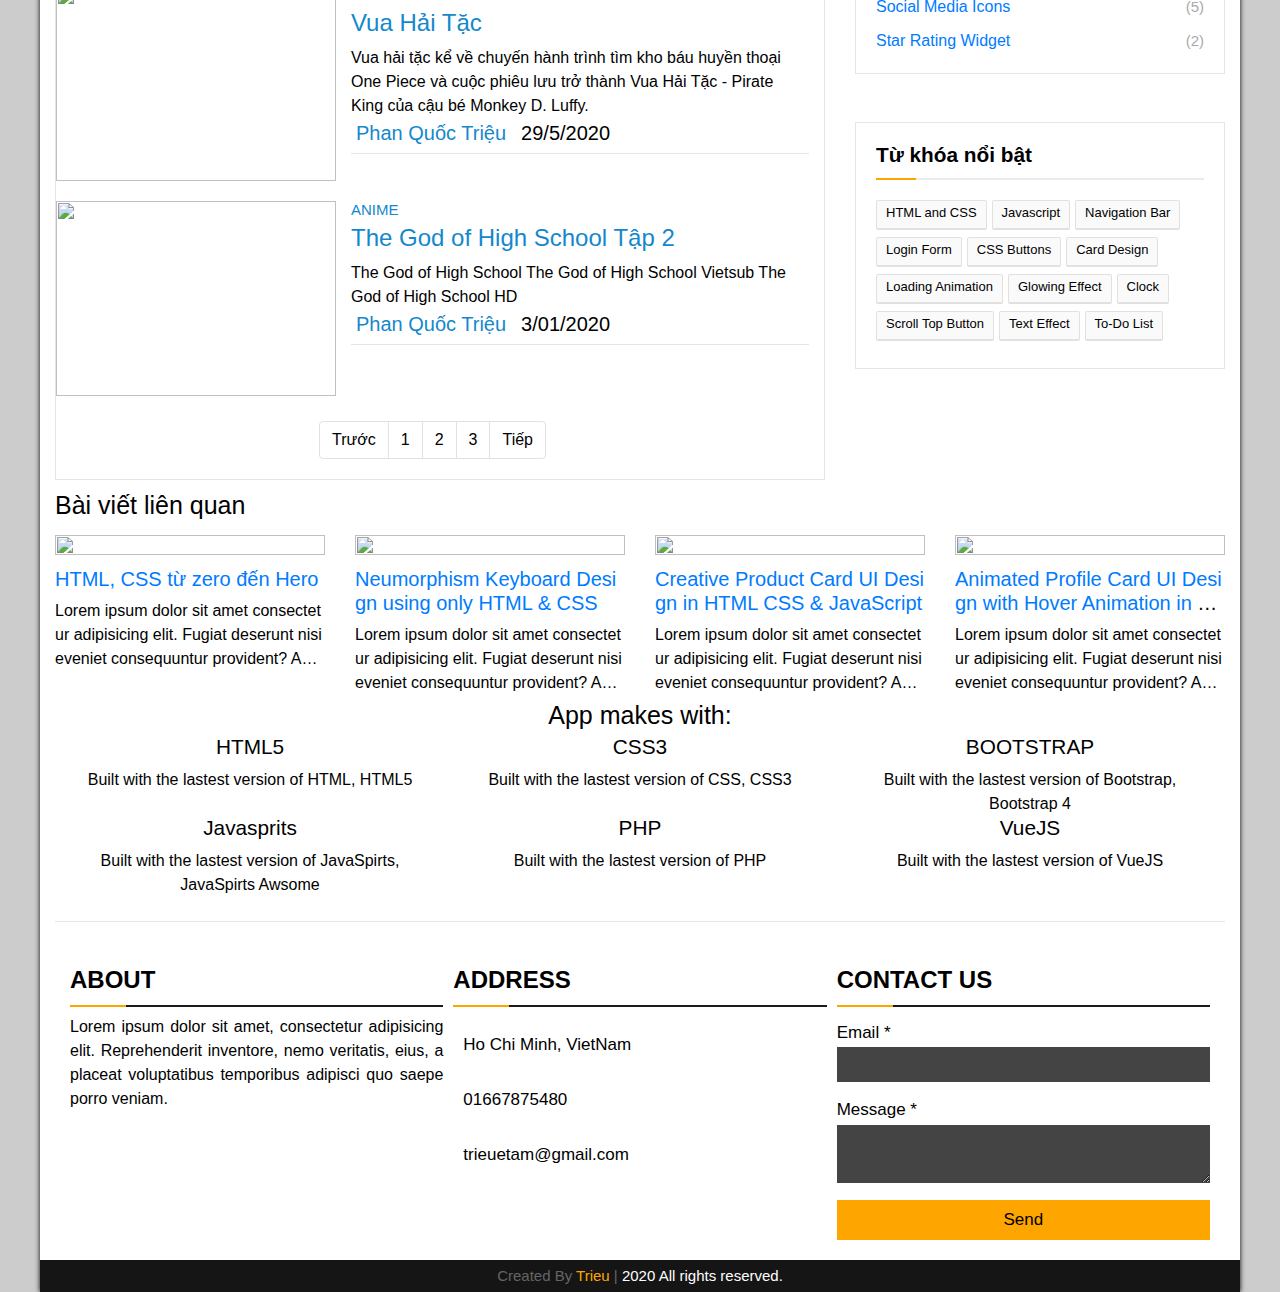
==== commit d18edcfa: "Add files via upload" ====
--- a/index.html
+++ b/index.html
@@ -93,7 +93,7 @@
     </div>      
 <div class="grid">
     <div class="row">
-        <div class="go-to-top"><i class="fas fa-arrow-circle-up"></i></div>
+        <div class="go-to-top">^</div>
         <div class="wrapper">
           <i class="fas fa-times" id="log-click1"></i></li>
           <div class="login-form">
@@ -231,8 +231,10 @@
                 
             </div>
             <ul class="list">
-                        <div class="card-view"></div>
-                            <h1 style="text-align: center; font-weight: 700; font-size: 18px;">Phan Quốc Triệu</h1>
+                <div class="card-view">
+                    <img src="https://vignette.wikia.nocookie.net/powerlisting/images/3/35/Doraemon.jpg/revision/latest/scale-to-width-down/306?cb=20150323023055&path-prefix=vi" alt="">
+                </div>
+                <h1 style="text-align: center; font-weight: 700; font-size: 18px;">Phan Quốc Triệu</h1>
                 <li><span class="list-click" href="#"><i class="fas fa-home"></i> Trang Chủ</span>
                     <i class="fas fa-times x"></i></li>
 
@@ -560,7 +562,7 @@
                     </div>
 
                     <div class="box-video">
-                        <img class="mb-2" src="https://i.pinimg.com/originals/ce/2b/78/ce2b78a05838ef311c0868bb2fca0494.gif" alt="" width="100%" height="200px">
+                        <img class="mb-2" src="https://media4.giphy.com/media/Or9WqBPLRw3WU/giphy.gif" alt="" width="100%" height="200px">
                         <div class="d-block">
                         <a href="#">
                             Featured Post
@@ -728,7 +730,7 @@
             <div class="mt-5">
                 <div class="coment2" style=" width: 100%; height: auto;" >
                     <div class="widget-title">
-                        <h3 class="title">Main Tags</h3>
+                        <h3 class="title">Từ khóa nổi bật</h3>
                     </div>
 
                     <div class="widget-content cloud-label">
--- a/nhap2.css
+++ b/nhap2.css
@@ -107,17 +107,22 @@
   z-index: 1001;
   right: 10px;
   bottom: 0px;
-  margin: 0px;
-  padding: 5px;
-  font-size: 50px;
+  margin: 0 0 10px 0;
+  padding: 10px 0 0px 0;
+  width: 50px;
   cursor: pointer;
-}
-i.fas.fa-arrow-circle-up:hover{
-  color: rgb(223, 145, 0);
-}
-i.fas.fa-arrow-circle-up {
-  color: var(--mainColor);
-}
+  height: 50px;
+  color: white;
+  background: var(--mainColor);
+  border-radius: 50%;
+  font-size: 23px;
+  text-align: center;
+  font-family:'Segoe UI', sans-serif ;
+}
+.go-to-top:hover{
+  background: rgb(223, 145, 0);
+}
+
 
 
 
@@ -626,6 +631,7 @@
 }
 .cloud-label li a:hover {
   background: rgba(0.5,0.5,0.5,0.5);
+  transition: 0.5s;
 }
 .titi{
   display: flex;
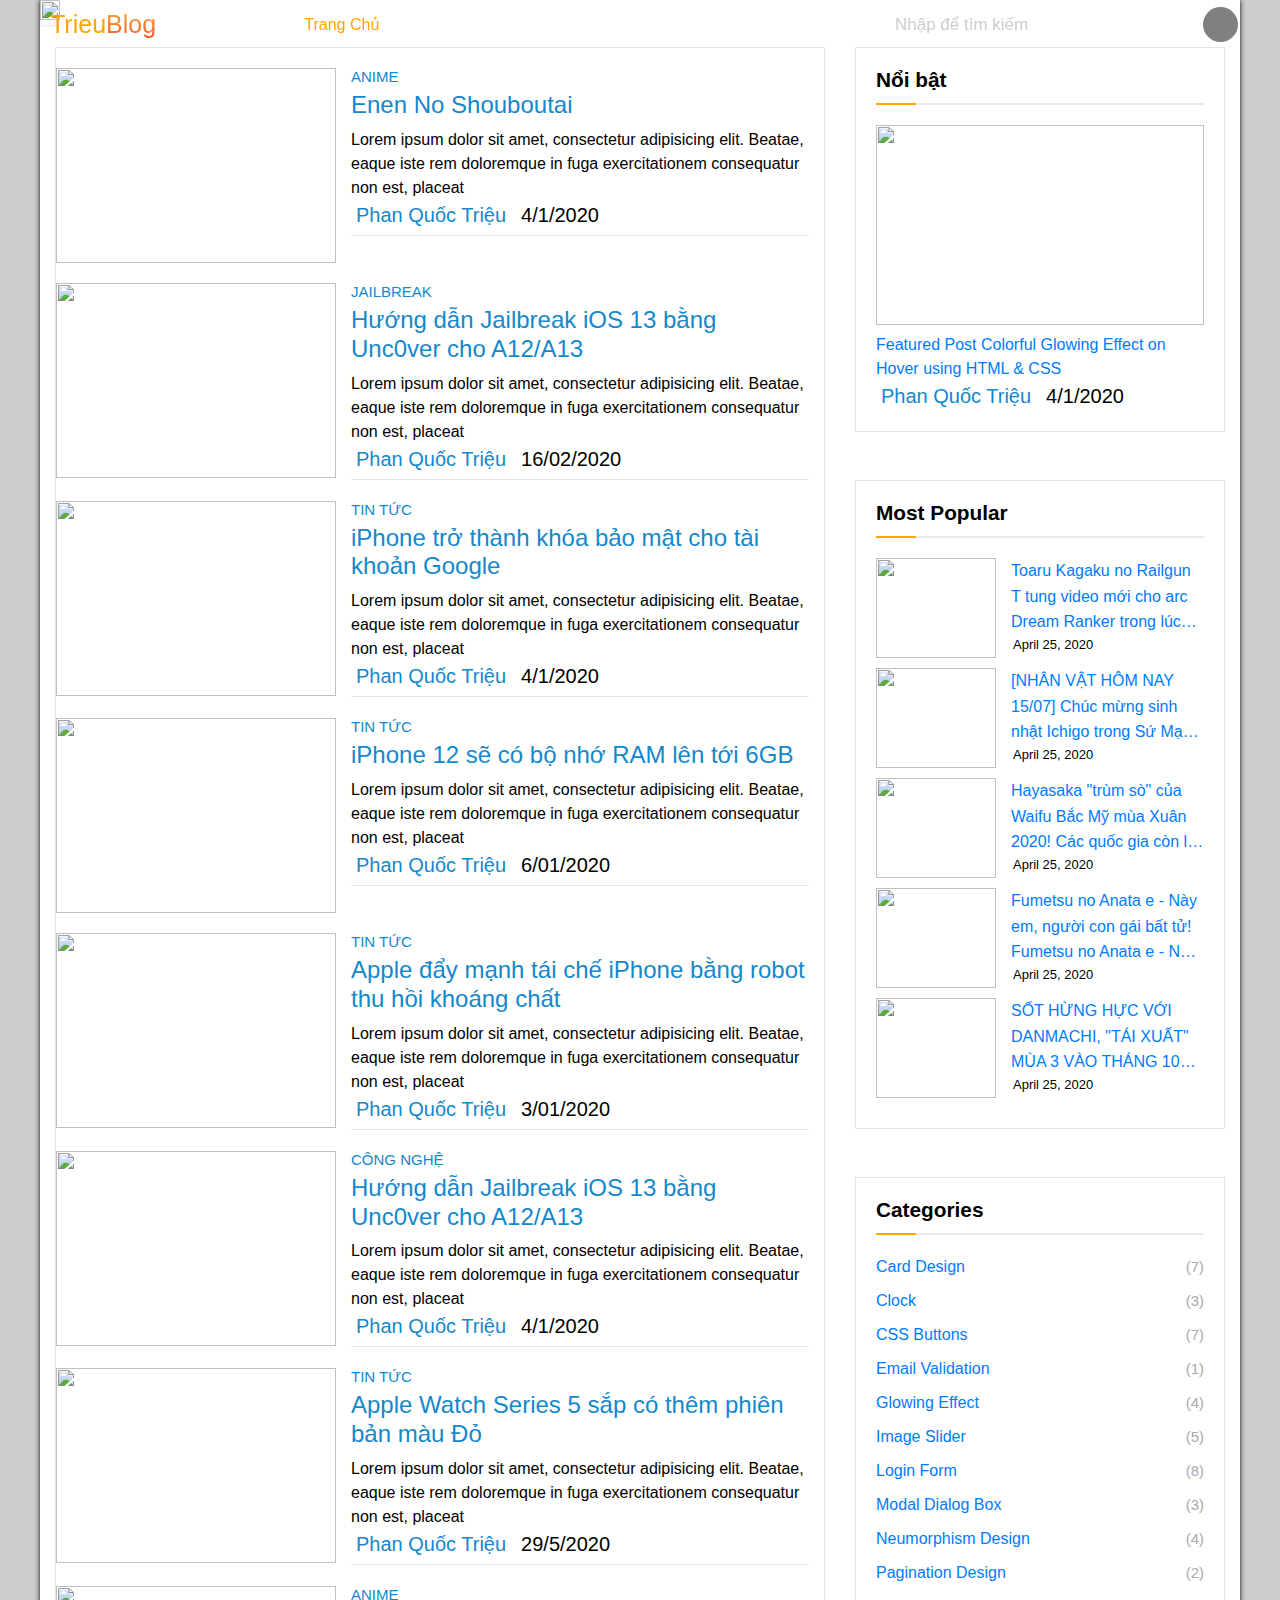
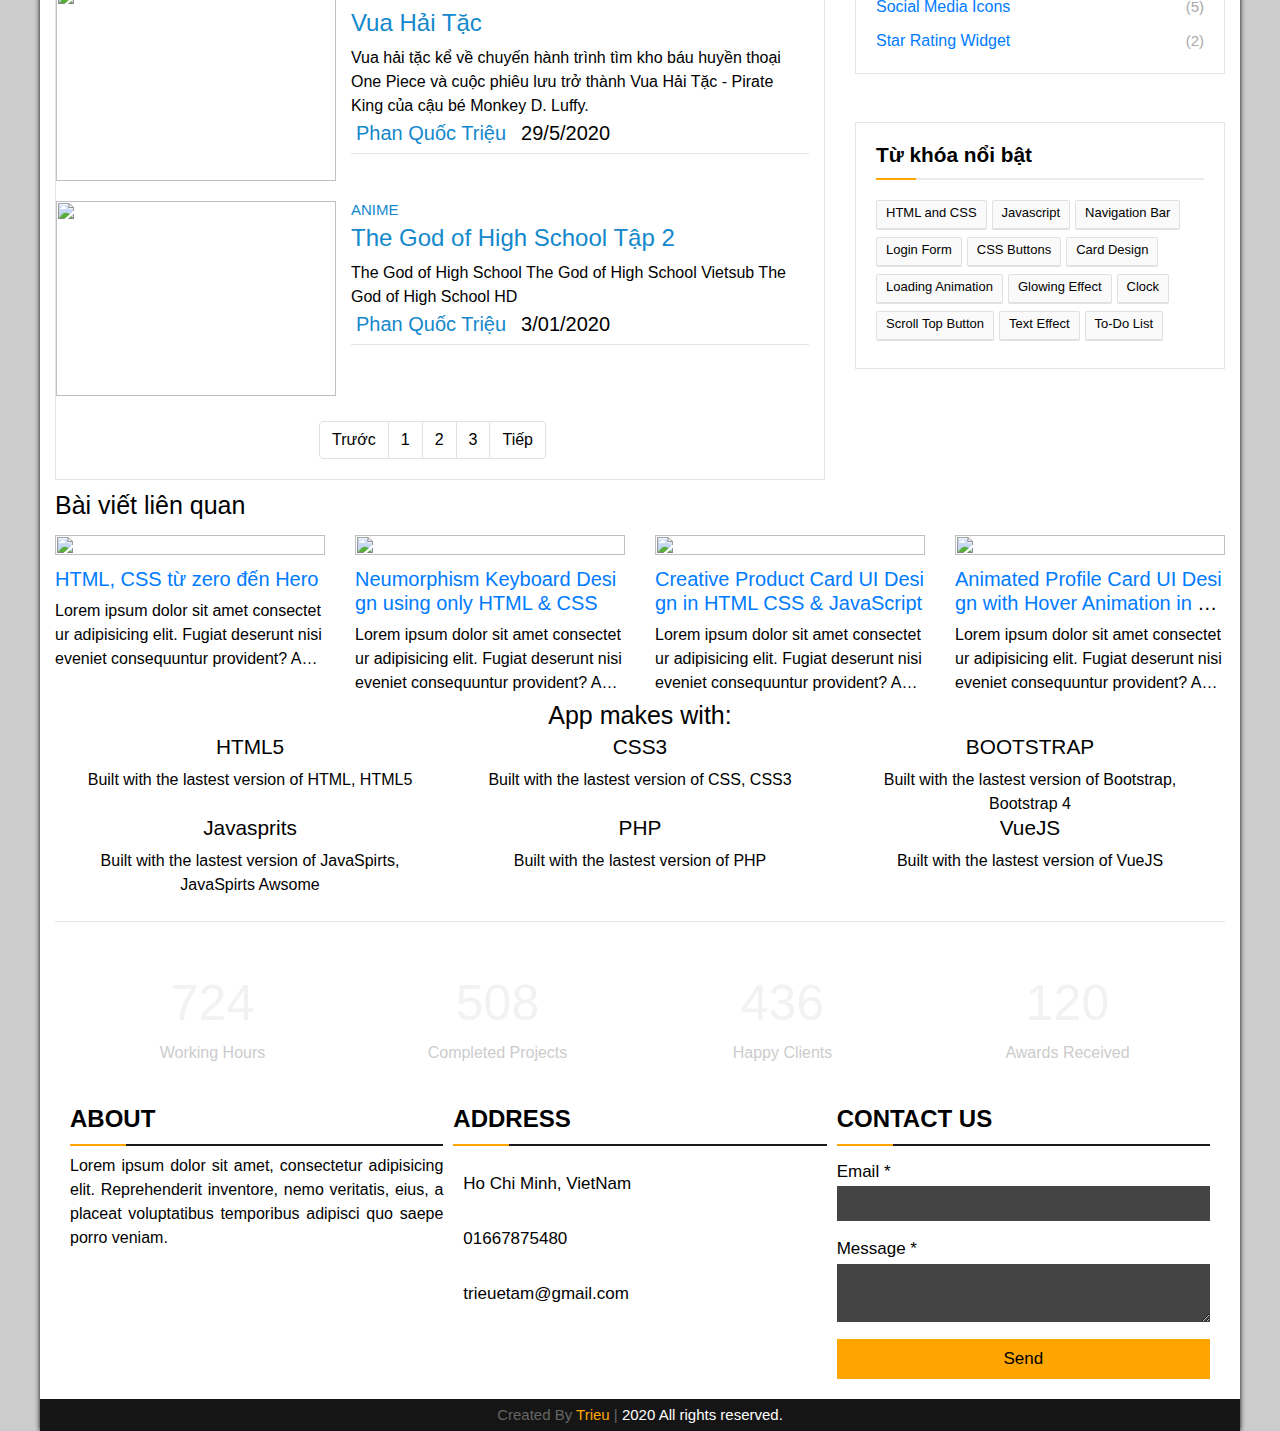
==== commit 093a5797: "Add files via upload" ====
--- a/index.html
+++ b/index.html
@@ -4,20 +4,17 @@
     <meta charset="UTF-8">
     <meta name="viewport" content="width=device-width, initial-scale=1.0">
     <link rel="stylesheet" href="nhap2.css">
-    <script
-        src="https://code.jquery.com/jquery-3.4.1.js"
-        integrity="sha256-WpOohJOqMqqyKL9FccASB9O0KwACQJpFTUBLTYOVvVU="
-        crossorigin="anonymous">
-    </script>
+    <script src="https://cdnjs.cloudflare.com/ajax/libs/jquery/3.5.1/jquery.min.js"></script>
     <script src="http://kit.fontawesome.com/a076d05399.js"></script>
     <link rel="stylesheet" href="nhap2reposin.css">
     <link rel="stylesheet" href="https://use.fontawesome.com/releases/v5.1.1/css/all.css" integrity="sha384-O8whS3fhG2OnA5Kas0Y9l3cfpmYjapjI0E4theH4iuMD+pLhbf6JI0jIMfYcK3yZ" crossorigin="anonymous">
     <link rel="stylesheet" href="https://maxcdn.bootstrapcdn.com/bootstrap/4.0.0/css/bootstrap.min.css" integrity="sha384-Gn5384xqQ1aoWXA+058RXPxPg6fy4IWvTNh0E263XmFcJlSAwiGgFAW/dAiS6JXm" crossorigin="anonymous">
-    <!-- <script src="https://code.jquery.com/jquery-3.2.1.slim.min.js" integrity="sha384-KJ3o2DKtIkvYIK3UENzmM7KCkRr/rE9/Qpg6aAZGJwFDMVNA/GpGFF93hXpG5KkN" crossorigin="anonymous"></script> -->
     <script src="https://cdnjs.cloudflare.com/ajax/libs/popper.js/1.12.9/umd/popper.min.js" integrity="sha384-ApNbgh9B+Y1QKtv3Rn7W3mgPxhU9K/ScQsAP7hUibX39j7fakFPskvXusvfa0b4Q" crossorigin="anonymous"></script>
     <script src="https://maxcdn.bootstrapcdn.com/bootstrap/4.0.0/js/bootstrap.min.js" integrity="sha384-JZR6Spejh4U02d8jOt6vLEHfe/JQGiRRSQQxSfFWpi1MquVdAyjUar5+76PVCmYl" crossorigin="anonymous"></script>
-
-
+<!--Script for progess-->
+    <script src="https://cdnjs.cloudflare.com/ajax/libs/waypoints/4.0.1/jquery.waypoints.min.js"></script>
+    <script src="https://cdnjs.cloudflare.com/ajax/libs/Counter-Up/1.0.0/jquery.counterup.min.js"></script>
+<!----------------------->
     <title>Million Web</title>
     <link rel="shortcut icon" type="image/png" href="dola.png"/>
 </head>
@@ -93,7 +90,7 @@
     </div>      
 <div class="grid">
     <div class="row">
-        <div class="go-to-top">^</div>
+        <div class="go-to-top"><i class="fas fa-chevron-up"></i></div>
         <div class="wrapper">
           <i class="fas fa-times" id="log-click1"></i></li>
           <div class="login-form">
@@ -908,6 +905,30 @@
     <hr class="my-4">
 </div>
 
+ <!--Tail progess-->
+    <div class="progess">
+      <div class="box-progess col-lg-3 col-md-4 col-sm-6">
+        <div class="icon-progess"><i class="fas fa-history"></i></div>
+        <div class="counter">724</div>
+        <div class="text-progess">Working Hours</div>
+      </div>
+      <div class="box-progess col-lg-3 col-md-4 col-sm-6">
+        <div class="icon-progess"><i class="fas fa-gift"></i></div>
+        <div class="counter">508</div>
+        <div class="text-progess">Completed Projects</div>
+      </div>
+      <div class="box-progess col-lg-3 col-md-4 col-sm-6">
+        <div class="icon-progess"><i class="fas fa-users"></i></div>
+        <div class="counter">436</div>
+        <div class="text-progess">Happy Clients</div>
+      </div>
+      <div class="box-progess col-lg-3 col-md-4 col-sm-6">
+        <div class="icon-progess"><i class="fas fa-award"></i></div>
+        <div class="counter">120</div>
+        <div class="text-progess">Awards Received</div>
+      </div>
+    </div>
+<!--Tail progess-->
 
 <!-- chân trang -->
         <footer>
--- a/nhap2.css
+++ b/nhap2.css
@@ -106,24 +106,54 @@
   display: none;
   z-index: 1001;
   right: 10px;
-  bottom: 0px;
-  margin: 0 0 10px 0;
-  padding: 10px 0 0px 0;
-  width: 50px;
+  bottom: 10px;
   cursor: pointer;
-  height: 50px;
-  color: white;
   background: var(--mainColor);
-  border-radius: 50%;
-  font-size: 23px;
-  text-align: center;
-  font-family:'Segoe UI', sans-serif ;
 }
 .go-to-top:hover{
   background: rgb(223, 145, 0);
 }
-
-
+i.fas.fa-chevron-up {
+  padding: 10px;
+  font-size: 20px;
+}
+
+/*CSS progess*/
+
+.progess{
+  position: relative;
+  display: flex;
+  width: 95%;
+  height: 100%;
+  flex-wrap: wrap;
+  align-items: center;
+  margin: auto;
+  background: transparent;
+}
+.progess .box-progess{
+  border-radius: 5px;
+  display: flex;
+  align-items: center;
+  justify-content: space-evenly;
+  flex-direction: column;
+  padding: 20px;
+}
+.progess .box-progess .icon-progess{
+  font-size: 48px;
+  color: #e6e6e6;
+}
+.progess .box-progess .counter{
+  font-size: 50px;
+  font-weight: 500;
+  color: #f2f2f2;
+  font-family: sans-serif;
+}
+.progess .box-progess .text-progess{
+  font-weight: 400;
+  color: #ccc;
+}
+
+/*End CSS progess*/
 
 
 
--- a/nhap2reposin.css
+++ b/nhap2reposin.css
@@ -185,18 +185,17 @@
 
     /*card view*/
     .card-view{
-    max-width: 100px;height: 100px;
-    background: url(https://scontent-sin6-2.xx.fbcdn.net/v/t1.0-9/118004610_1224927524518916_7545531362921983475_n.jpg?_nc_cat=109&_nc_sid=09cbfe&_nc_ohc=2zyg-yQyjGEAX-kN1JN&_nc_ht=scontent-sin6-2.xx&oh=6a2e3b7d68c7e561e7f30558f62618ef&oe=5F6FC052);
-    background-size: cover;
-    border-radius: 50%;display: flex;justify-content: center;margin: 30px auto 10px auto;
-    }
-    .card-view::after{
-        content: '';
-        width: 100px;
-        height: 100px;
-        border: 3px solid white;
+    width: 100px;height: 100px;
+    background: orange;
+    border-radius: 50%;
+    margin: 30px auto 10px auto;
+    padding: 2px;
+    }
+    .card-view img{
+        width: 100%;
+        height: 100%;
+        border: 2px solid white;
         border-radius: 50%;
-        background: transparent;
     }
     /*Logo*/
     .logo{
